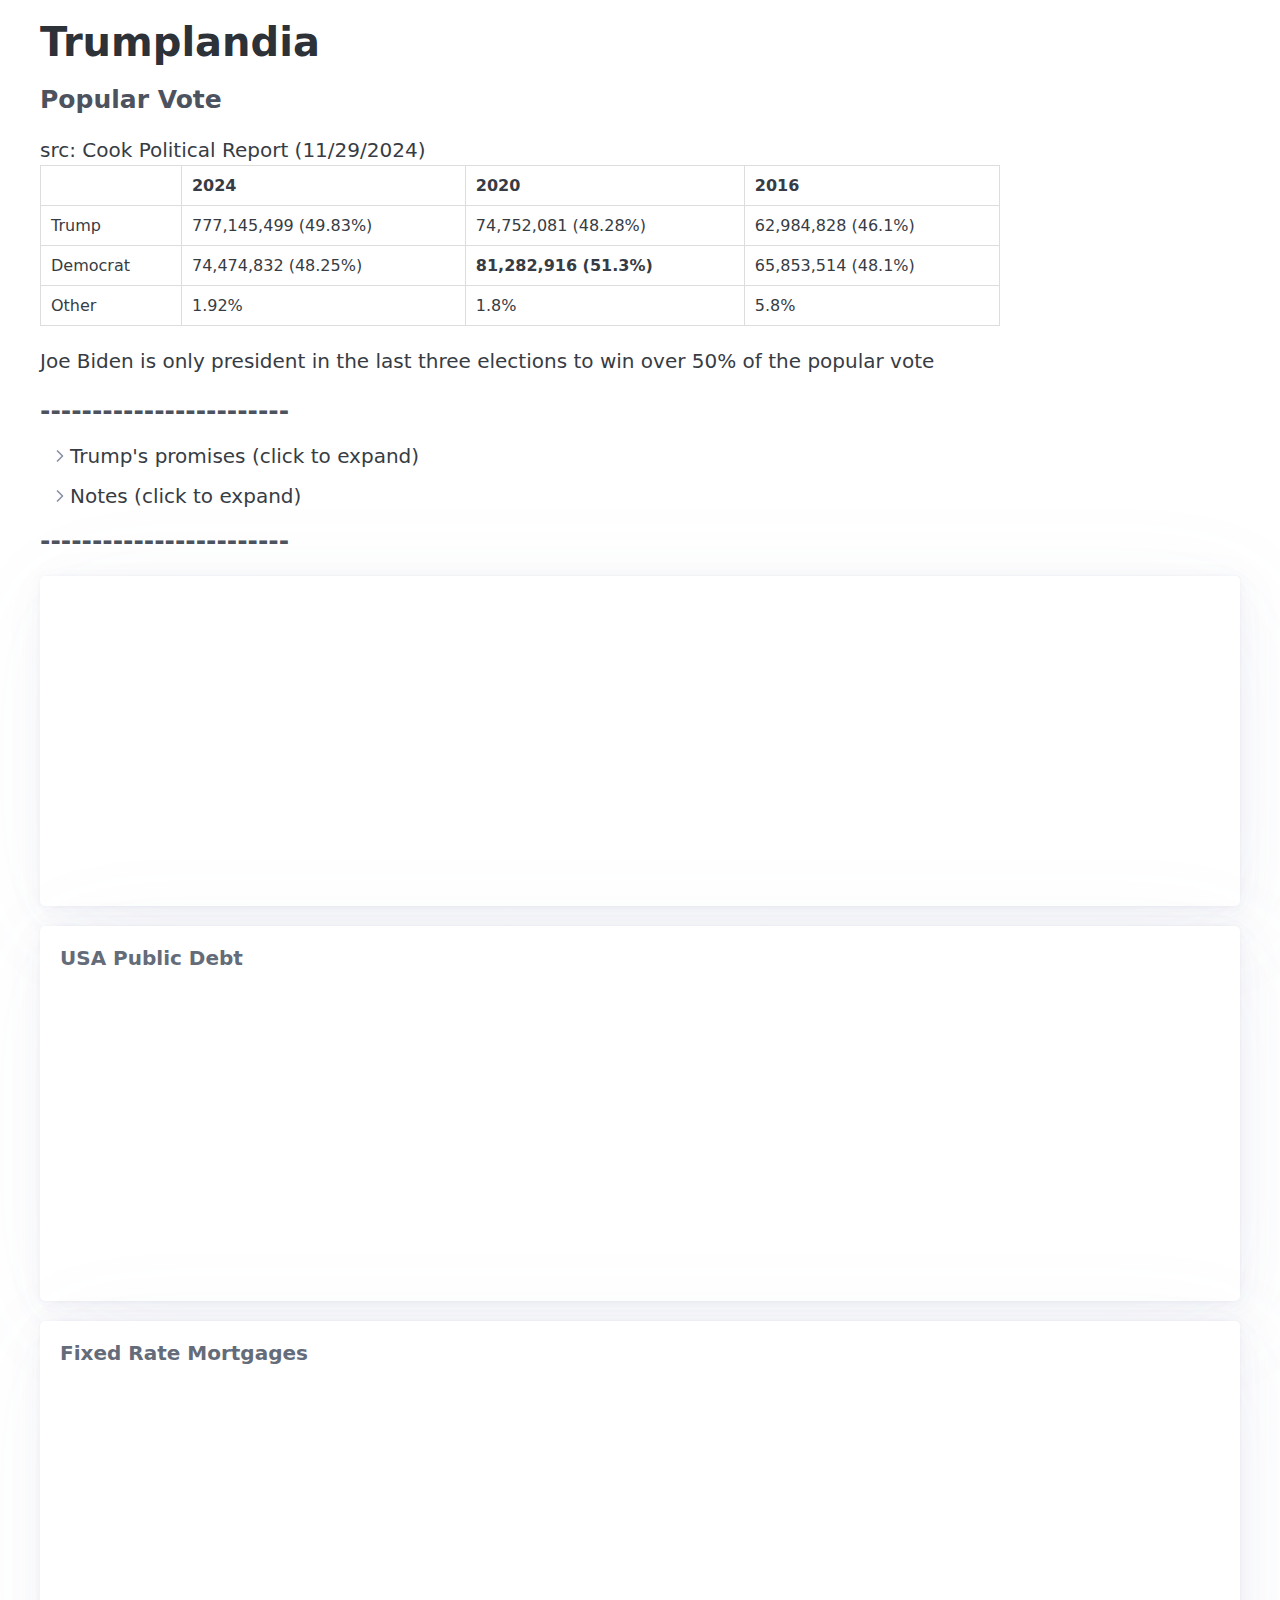
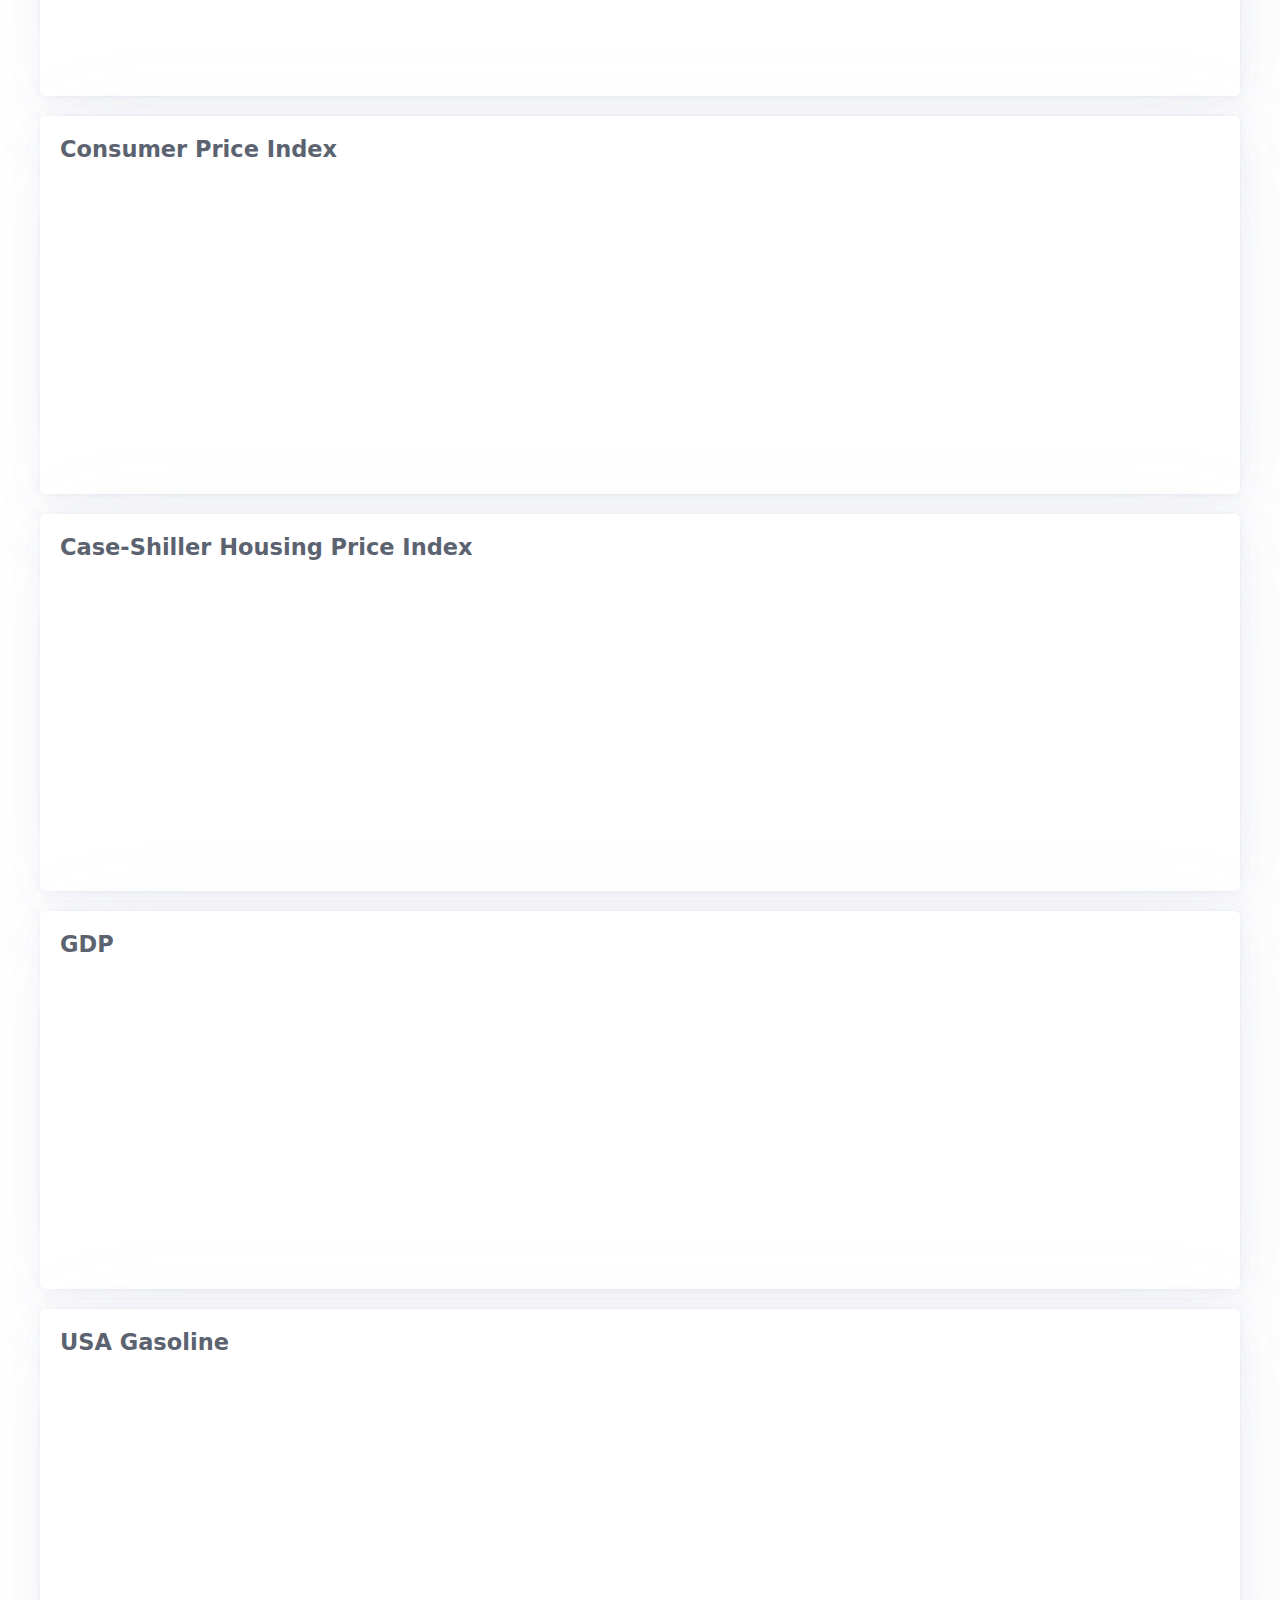
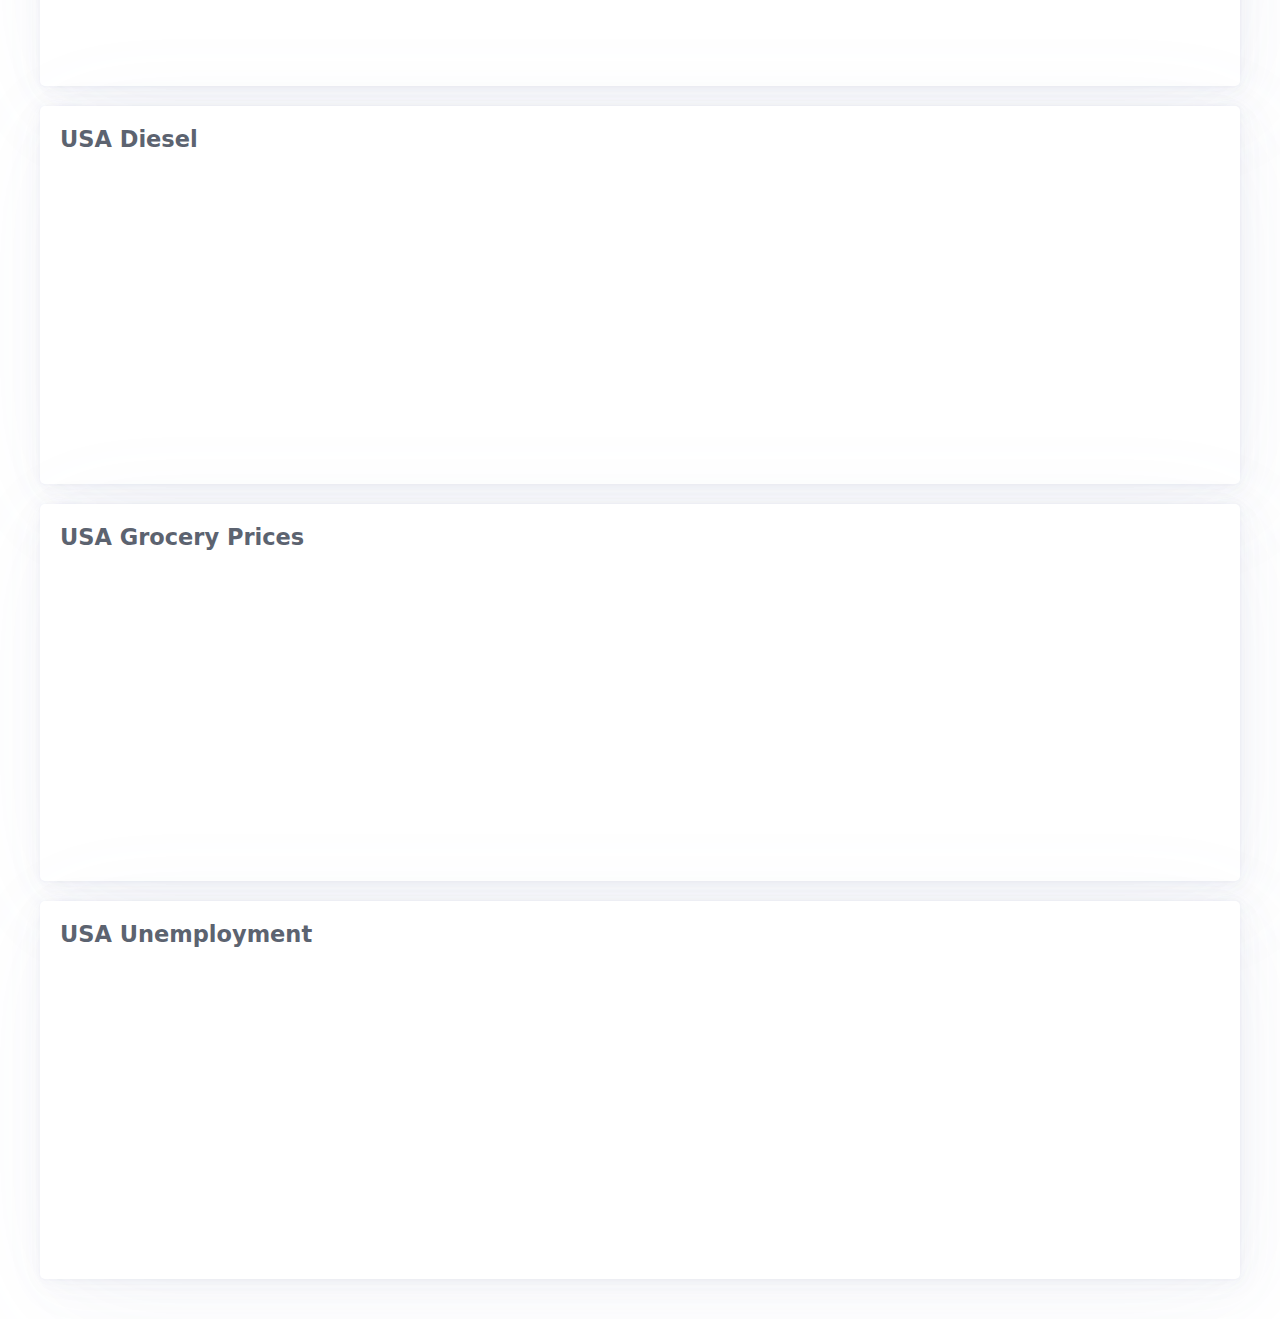
==== index.html @ 3b7b407d "#" ====
<html lang="en">
<head>
    <meta charset="utf-8" />
    <meta name="viewport" content="width=device-width, initial-scale=1" />
    <meta name="color-scheme" content="light dark" />
    <title>Trumplandia</title>
    <meta name="description" content="Big Brother" />
</head>
<body>
    <main>
        <h1>Trumplandia</h1>
        <section>
            <h4>Popular Vote</h4>
            <aside>src: Cook Political Report (11/29/2024)</aside>
            <table>
                <thead>
                    <tr>
                        <td> </td>
                        <td>2024</td>
                        <td>2020</td>
                        <th>2016</th>
                    </tr>
                </thead>
                <tbody>
                    <tr>
                        <td>Trump</td>
                        <td>777,145,499 (49.83%) </td>
                        <td>74,752,081 (48.28%)</td>
                        <td>62,984,828 (46.1%) </td>
                    </tr>
                    <tr>
                        <td>Democrat</td>
                        <td>74,474,832 (48.25%)</td>
                        <td><b>81,282,916 (51.3%) </td>
                        <td>65,853,514 (48.1%) </td>
                    </tr>
                    <tr>
                        <td>Other</td>
                        <td>1.92%</td>
                        <td>1.8%</td>
                        <td>5.8%</td>
                    </tr>
                </tbody>
            </table>
            <aside> Joe Biden is only president in the last three elections to win over 50% of the popular vote</aside>
        </section>
        <section>
            <h4>------------------------</h4>
            <details>
                <Summary> Trump's promises (click to expand)</Summary>
                <ul>
                    <li>
                        Promised to end the Ukraine war within 24 hours.
                    </li>
                    <li>
                        Promised to be a “dictator on day one”.
                    </li>
                    <li>
                        Promised the price of energy would be cut in half within one year.
                        <ul>
                            <li>
                                Gasoline in October 2024 averaged $3.26, so we expect that
                                number to be $1.63 by the end of 2025.
                            </li>
                        </ul>
                    </li>
                </ul>
            </details>
        </section>
        <section>
            <details>
                <summary>Notes (click to expand)</summary>
                <ul>
                    <li>
                        Trump can invoke the "Insurrection Act"" at the Inauguration and declare a national immigration emergency.
                    </li>
                    <li>
                        This will allow him to mobilize the military and federalize all state national guard troops under his direct control.
                    </li>
                    <li>
                        In addition he has the constitutional authority (<b>Article 1, Section 9, Clause 2</b> of the USA Constitution) to suspend the right to Habeas Corpus “in cases of Rebellion or Invasion”
                    </li>
                    <li>
                        None of the people rounded up will have the right to appeal their expulsion.
                    </li>
                    <li>
                        This what he meant by being a “dictator on day one”.
                    </li>
                </ul>
            </details>
        </section>
        <section>
            <h4>------------------------</h4>
            <article>
                <iframe src="https://static.stacker.com/graphics/gas-price-widget/gas-price-widget-cleveland.html"
                        scrolling="no" frameborder="1"
                        allowtransparency="true" loading="lazy"></iframe>
            </article>

            <article>
                <h6>USA Public Debt</h6>
                <iframe src="https://fred.stlouisfed.org/graph/graph-landing.php?g=1BIXv&width=700&height=237"
                        scrolling="yes" frameborder="0" style="overflow:hidden;"
                        allowTransparency="true" loading="lazy"></iframe>

            </article>
            <article>
                <h6>Fixed Rate Mortgages</h6>
                <iframe src="https://fred.stlouisfed.org/graph/graph-landing.php?g=1Aile&width=700&height=237"
                        scrolling="yes" frameborder="1" style="overflow:hidden;"
                        allowtransparency="true" loading="lazy"></iframe>
            </article>
            <article>
                <h5>Consumer Price Index</h5>
                <iframe src="https://fred.stlouisfed.org/graph/graph-landing.php?g=1BbLP&width=700&height=237"
                        scrolling="yes" frameborder="1" style="overflow:hidden;"
                        allowtransparency="true" loading="lazy"></iframe>
            </article>
            <article>
                <h5>Case-Shiller Housing Price Index</h5>
                <iframe src="https://fred.stlouisfed.org/graph/graph-landing.php?g=1BJkN&width=700&height=237"
                        scrolling="yes" frameborder="1" style="overflow:hidden;" "
                        allowTransparency="true" loading="lazy"></iframe>

            </article>
            <article>
                <h5>GDP</h5>
                <iframe src="https://fred.stlouisfed.org/graph/graph-landing.php?g=1BDVZ&width=700&height=237"
                        scrolling="yes" frameborder="1" style="overflow:hidden;"
                        allowtransparency="true" loading="lazy"></iframe>
            </article>
            <article>
                <h5>USA Gasoline</h5>
                <iframe src="https://fred.stlouisfed.org/graph/graph-landing.php?g=1BF4A&nwidth=800&height=237"
                        scrolling="yes" frameborder="1" style="overflow:hidden;"
                        allowtransparency="true" loading="lazy"></iframe>
            </article>
            <article>
                <h5>USA Diesel</h5>
                <iframe src="https://fred.stlouisfed.org/graph/graph-landing.php?g=1BGUP&width=700&height=237"
                        scrolling="yes" frameborder="1" style="overflow:hidden;"
                        allowtransparency="true" loading="lazy"></iframe>
            </article>
            <article>
                <h5>USA Grocery Prices</h5>
                <iframe src="https://fred.stlouisfed.org/graph/graph-landing.php?g=1BOFm&width700&height=237"
                        scrolling="yes" frameborder="1" style="overflow:hidden;"
                        allowtransparency="true" loading="lazy"></iframe>
            </article>
            <article>
                <h5>USA Unemployment</h5>
                <iframe src="https://fred.stlouisfed.org/graph/graph-landing.php?g=1BPgW&width700&height=237"
                        scrolling="yes" frameborder="1" style="overflow:hidden;"
                        allowtransparency="true" loading="lazy"></iframe>
            </article>
        </section>
    </main>
    <link href="classless.css" type="text/css" rel="stylesheet" />
    <link href="embed.css" type="text/css" rel="stylesheet" />

</body>
</html>
---- classless.css ----
﻿@charset "UTF-8"; /*!
 * Pico CSS ✨ v2.0.6 (https://picocss.com)
 * Copyright 2019-2024 - Licensed under MIT
 */

:root {
    --pico-font-family-emoji: "Apple Color Emoji","Segoe UI Emoji","Segoe UI Symbol","Noto Color Emoji";
    --pico-font-family-sans-serif: system-ui,"Segoe UI",Roboto,Oxygen,Ubuntu,Cantarell,Helvetica,Arial,"Helvetica Neue",sans-serif,var(--pico-font-family-emoji);
    --pico-font-family-monospace: ui-monospace,SFMono-Regular,"SF Mono",Menlo,Consolas,"Liberation Mono",monospace,var(--pico-font-family-emoji);
    --pico-font-family: var(--pico-font-family-sans-serif);
    --pico-line-height: 1.5;
    --pico-font-weight: 400;
    --pico-font-size: 100%;
    --pico-text-underline-offset: 0.1rem;
    --pico-border-radius: 0.25rem;
    --pico-border-width: 0.0625rem;
    --pico-outline-width: 0.125rem;
    --pico-transition: 0.2s ease-in-out;
    --pico-spacing: 1rem;
    --pico-typography-spacing-vertical: 1rem;
    --pico-block-spacing-vertical: var(--pico-spacing);
    --pico-block-spacing-horizontal: var(--pico-spacing);
    --pico-form-element-spacing-vertical: 0.75rem;
    --pico-form-element-spacing-horizontal: 1rem;
    --pico-group-box-shadow: 0 0 0 rgba(0, 0, 0, 0);
    --pico-group-box-shadow-focus-with-button: 0 0 0 var(--pico-outline-width) var(--pico-primary-focus);
    --pico-group-box-shadow-focus-with-input: 0 0 0 0.0625rem var(--pico-form-element-border-color);
    --pico-modal-overlay-backdrop-filter: blur(0.375rem);
    --pico-nav-element-spacing-vertical: 1rem;
    --pico-nav-element-spacing-horizontal: 0.5rem;
    --pico-nav-link-spacing-vertical: 0.5rem;
    --pico-nav-link-spacing-horizontal: 0.5rem;
    --pico-nav-breadcrumb-divider: ">";
    --pico-icon-checkbox: url("data:image/svg+xml,%3Csvg xmlns='http://www.w3.org/2000/svg' width='24' height='24' viewBox='0 0 24 24' fill='none' stroke='rgb(255, 255, 255)' stroke-width='4' stroke-linecap='round' stroke-linejoin='round'%3E%3Cpolyline points='20 6 9 17 4 12'%3E%3C/polyline%3E%3C/svg%3E");
    --pico-icon-minus: url("data:image/svg+xml,%3Csvg xmlns='http://www.w3.org/2000/svg' width='24' height='24' viewBox='0 0 24 24' fill='none' stroke='rgb(255, 255, 255)' stroke-width='4' stroke-linecap='round' stroke-linejoin='round'%3E%3Cline x1='5' y1='12' x2='19' y2='12'%3E%3C/line%3E%3C/svg%3E");
    --pico-icon-chevron: url("data:image/svg+xml,%3Csvg xmlns='http://www.w3.org/2000/svg' width='24' height='24' viewBox='0 0 24 24' fill='none' stroke='rgb(136, 145, 164)' stroke-width='2' stroke-linecap='round' stroke-linejoin='round'%3E%3Cpolyline points='6 9 12 15 18 9'%3E%3C/polyline%3E%3C/svg%3E");
    --pico-icon-date: url("data:image/svg+xml,%3Csvg xmlns='http://www.w3.org/2000/svg' width='24' height='24' viewBox='0 0 24 24' fill='none' stroke='rgb(136, 145, 164)' stroke-width='2' stroke-linecap='round' stroke-linejoin='round'%3E%3Crect x='3' y='4' width='18' height='18' rx='2' ry='2'%3E%3C/rect%3E%3Cline x1='16' y1='2' x2='16' y2='6'%3E%3C/line%3E%3Cline x1='8' y1='2' x2='8' y2='6'%3E%3C/line%3E%3Cline x1='3' y1='10' x2='21' y2='10'%3E%3C/line%3E%3C/svg%3E");
    --pico-icon-time: url("data:image/svg+xml,%3Csvg xmlns='http://www.w3.org/2000/svg' width='24' height='24' viewBox='0 0 24 24' fill='none' stroke='rgb(136, 145, 164)' stroke-width='2' stroke-linecap='round' stroke-linejoin='round'%3E%3Ccircle cx='12' cy='12' r='10'%3E%3C/circle%3E%3Cpolyline points='12 6 12 12 16 14'%3E%3C/polyline%3E%3C/svg%3E");
    --pico-icon-search: url("data:image/svg+xml,%3Csvg xmlns='http://www.w3.org/2000/svg' width='24' height='24' viewBox='0 0 24 24' fill='none' stroke='rgb(136, 145, 164)' stroke-width='1.5' stroke-linecap='round' stroke-linejoin='round'%3E%3Ccircle cx='11' cy='11' r='8'%3E%3C/circle%3E%3Cline x1='21' y1='21' x2='16.65' y2='16.65'%3E%3C/line%3E%3C/svg%3E");
    --pico-icon-close: url("data:image/svg+xml,%3Csvg xmlns='http://www.w3.org/2000/svg' width='24' height='24' viewBox='0 0 24 24' fill='none' stroke='rgb(136, 145, 164)' stroke-width='3' stroke-linecap='round' stroke-linejoin='round'%3E%3Cline x1='18' y1='6' x2='6' y2='18'%3E%3C/line%3E%3Cline x1='6' y1='6' x2='18' y2='18'%3E%3C/line%3E%3C/svg%3E");
    --pico-icon-loading: url("data:image/svg+xml,%3Csvg fill='none' height='24' width='24' viewBox='0 0 24 24' xmlns='http://www.w3.org/2000/svg' %3E%3Cstyle%3E g %7B animation: rotate 2s linear infinite; transform-origin: center center; %7D circle %7B stroke-dasharray: 75,100; stroke-dashoffset: -5; animation: dash 1.5s ease-in-out infinite; stroke-linecap: round; %7D @keyframes rotate %7B 0%25 %7B transform: rotate(0deg); %7D 100%25 %7B transform: rotate(360deg); %7D %7D @keyframes dash %7B 0%25 %7B stroke-dasharray: 1,100; stroke-dashoffset: 0; %7D 50%25 %7B stroke-dasharray: 44.5,100; stroke-dashoffset: -17.5; %7D 100%25 %7B stroke-dasharray: 44.5,100; stroke-dashoffset: -62; %7D %7D %3C/style%3E%3Cg%3E%3Ccircle cx='12' cy='12' r='10' fill='none' stroke='rgb(136, 145, 164)' stroke-width='4' /%3E%3C/g%3E%3C/svg%3E")
}

@media (min-width:576px) {
    :root {
        --pico-font-size: 106.25%
    }
}

@media (min-width:768px) {
    :root {
        --pico-font-size: 112.5%
    }
}

@media (min-width:1024px) {
    :root {
        --pico-font-size: 118.75%
    }
}

@media (min-width:1280px) {
    :root {
        --pico-font-size: 125%
    }
}

@media (min-width:1536px) {
    :root {
        --pico-font-size: 131.25%
    }
}

a {
    --pico-text-decoration: underline
}

small {
    --pico-font-size: 0.875em
}

h1, h2, h3, h4, h5, h6 {
    --pico-font-weight: 700
}

h1 {
    --pico-font-size: 2rem;
    --pico-line-height: 1.125;
    --pico-typography-spacing-top: 3rem
}

h2 {
    --pico-font-size: 1.75rem;
    --pico-line-height: 1.15;
    --pico-typography-spacing-top: 2.625rem
}

h3 {
    --pico-font-size: 1.5rem;
    --pico-line-height: 1.175;
    --pico-typography-spacing-top: 2.25rem
}

h4 {
    --pico-font-size: 1.25rem;
    --pico-line-height: 1.2;
    --pico-typography-spacing-top: 1.874rem
}

h5 {
    --pico-font-size: 1.125rem;
    --pico-line-height: 1.225;
    --pico-typography-spacing-top: 1.6875rem
}

h6 {
    --pico-font-size: 1rem;
    --pico-line-height: 1.25;
    --pico-typography-spacing-top: 1.5rem
}

tfoot td, tfoot th, thead td, thead th {
    --pico-font-weight: 600;
    --pico-border-width: 0.1875rem
}

code, kbd, pre, samp {
    --pico-font-family: var(--pico-font-family-monospace)
}

kbd {
    --pico-font-weight: bolder
}

:where(select,textarea), input:not([type=submit],[type=button],[type=reset],[type=checkbox],[type=radio],[type=file]) {
    --pico-outline-width: 0.0625rem
}

[type=search] {
    --pico-border-radius: 5rem
}

[type=checkbox], [type=radio] {
    --pico-border-width: 0.125rem
}

    [type=checkbox][role=switch] {
        --pico-border-width: 0.1875rem
    }

[role=search] {
    --pico-border-radius: 5rem
}

    [role=group] [role=button], [role=group] [type=button], [role=group] [type=submit], [role=group] button, [role=search] [role=button], [role=search] [type=button], [role=search] [type=submit], [role=search] button {
        --pico-form-element-spacing-horizontal: 2rem
    }

details summary[role=button]::after {
    filter: brightness(0) invert(1)
}

[aria-busy=true]:not(input,select,textarea):is(button,[type=submit],[type=button],[type=reset],[role=button])::before {
    filter: brightness(0) invert(1)
}

:root:not([data-theme=dark]), [data-theme=light] {
    --pico-background-color: #fff;
    --pico-color: #373c44;
    --pico-text-selection-color: rgba(2, 154, 232, 0.25);
    --pico-muted-color: #646b79;
    --pico-muted-border-color: #e7eaf0;
    --pico-primary: #0172ad;
    --pico-primary-background: #0172ad;
    --pico-primary-border: var(--pico-primary-background);
    --pico-primary-underline: rgba(1, 114, 173, 0.5);
    --pico-primary-hover: #015887;
    --pico-primary-hover-background: #02659a;
    --pico-primary-hover-border: var(--pico-primary-hover-background);
    --pico-primary-hover-underline: var(--pico-primary-hover);
    --pico-primary-focus: rgba(2, 154, 232, 0.5);
    --pico-primary-inverse: #fff;
    --pico-secondary: #5d6b89;
    --pico-secondary-background: #525f7a;
    --pico-secondary-border: var(--pico-secondary-background);
    --pico-secondary-underline: rgba(93, 107, 137, 0.5);
    --pico-secondary-hover: #48536b;
    --pico-secondary-hover-background: #48536b;
    --pico-secondary-hover-border: var(--pico-secondary-hover-background);
    --pico-secondary-hover-underline: var(--pico-secondary-hover);
    --pico-secondary-focus: rgba(93, 107, 137, 0.25);
    --pico-secondary-inverse: #fff;
    --pico-contrast: #181c25;
    --pico-contrast-background: #181c25;
    --pico-contrast-border: var(--pico-contrast-background);
    --pico-contrast-underline: rgba(24, 28, 37, 0.5);
    --pico-contrast-hover: #000;
    --pico-contrast-hover-background: #000;
    --pico-contrast-hover-border: var(--pico-contrast-hover-background);
    --pico-contrast-hover-underline: var(--pico-secondary-hover);
    --pico-contrast-focus: rgba(93, 107, 137, 0.25);
    --pico-contrast-inverse: #fff;
    --pico-box-shadow: 0.0145rem 0.029rem 0.174rem rgba(129, 145, 181, 0.01698),0.0335rem 0.067rem 0.402rem rgba(129, 145, 181, 0.024),0.0625rem 0.125rem 0.75rem rgba(129, 145, 181, 0.03),0.1125rem 0.225rem 1.35rem rgba(129, 145, 181, 0.036),0.2085rem 0.417rem 2.502rem rgba(129, 145, 181, 0.04302),0.5rem 1rem 6rem rgba(129, 145, 181, 0.06),0 0 0 0.0625rem rgba(129, 145, 181, 0.015);
    --pico-h1-color: #2d3138;
    --pico-h2-color: #373c44;
    --pico-h3-color: #424751;
    --pico-h4-color: #4d535e;
    --pico-h5-color: #5c6370;
    --pico-h6-color: #646b79;
    --pico-mark-background-color: #fde7c0;
    --pico-mark-color: #0f1114;
    --pico-ins-color: #1d6a54;
    --pico-del-color: #883935;
    --pico-blockquote-border-color: var(--pico-muted-border-color);
    --pico-blockquote-footer-color: var(--pico-muted-color);
    --pico-button-box-shadow: 0 0 0 rgba(0, 0, 0, 0);
    --pico-button-hover-box-shadow: 0 0 0 rgba(0, 0, 0, 0);
    --pico-table-border-color: var(--pico-muted-border-color);
    --pico-table-row-stripped-background-color: rgba(111, 120, 135, 0.0375);
    --pico-code-background-color: #f3f5f7;
    --pico-code-color: #646b79;
    --pico-code-kbd-background-color: var(--pico-color);
    --pico-code-kbd-color: var(--pico-background-color);
    --pico-form-element-background-color: #fbfcfc;
    --pico-form-element-selected-background-color: #dfe3eb;
    --pico-form-element-border-color: #cfd5e2;
    --pico-form-element-color: #23262c;
    --pico-form-element-placeholder-color: var(--pico-muted-color);
    --pico-form-element-active-background-color: #fff;
    --pico-form-element-active-border-color: var(--pico-primary-border);
    --pico-form-element-focus-color: var(--pico-primary-border);
    --pico-form-element-disabled-opacity: 0.5;
    --pico-form-element-invalid-border-color: #b86a6b;
    --pico-form-element-invalid-active-border-color: #c84f48;
    --pico-form-element-invalid-focus-color: var(--pico-form-element-invalid-active-border-color);
    --pico-form-element-valid-border-color: #4c9b8a;
    --pico-form-element-valid-active-border-color: #279977;
    --pico-form-element-valid-focus-color: var(--pico-form-element-valid-active-border-color);
    --pico-switch-background-color: #bfc7d9;
    --pico-switch-checked-background-color: var(--pico-primary-background);
    --pico-switch-color: #fff;
    --pico-switch-thumb-box-shadow: 0 0 0 rgba(0, 0, 0, 0);
    --pico-range-border-color: #dfe3eb;
    --pico-range-active-border-color: #bfc7d9;
    --pico-range-thumb-border-color: var(--pico-background-color);
    --pico-range-thumb-color: var(--pico-secondary-background);
    --pico-range-thumb-active-color: var(--pico-primary-background);
    --pico-accordion-border-color: var(--pico-muted-border-color);
    --pico-accordion-active-summary-color: var(--pico-primary-hover);
    --pico-accordion-close-summary-color: var(--pico-color);
    --pico-accordion-open-summary-color: var(--pico-muted-color);
    --pico-card-background-color: var(--pico-background-color);
    --pico-card-border-color: var(--pico-muted-border-color);
    --pico-card-box-shadow: var(--pico-box-shadow);
    --pico-card-sectioning-background-color: #fbfcfc;
    --pico-loading-spinner-opacity: 0.5;
    --pico-modal-overlay-background-color: rgba(232, 234, 237, 0.75);
    --pico-progress-background-color: #dfe3eb;
    --pico-progress-color: var(--pico-primary-background);
    --pico-tooltip-background-color: var(--pico-contrast-background);
    --pico-tooltip-color: var(--pico-contrast-inverse);
    --pico-icon-valid: url("data:image/svg+xml,%3Csvg xmlns='http://www.w3.org/2000/svg' width='24' height='24' viewBox='0 0 24 24' fill='none' stroke='rgb(76, 155, 138)' stroke-width='2' stroke-linecap='round' stroke-linejoin='round'%3E%3Cpolyline points='20 6 9 17 4 12'%3E%3C/polyline%3E%3C/svg%3E");
    --pico-icon-invalid: url("data:image/svg+xml,%3Csvg xmlns='http://www.w3.org/2000/svg' width='24' height='24' viewBox='0 0 24 24' fill='none' stroke='rgb(200, 79, 72)' stroke-width='2' stroke-linecap='round' stroke-linejoin='round'%3E%3Ccircle cx='12' cy='12' r='10'%3E%3C/circle%3E%3Cline x1='12' y1='8' x2='12' y2='12'%3E%3C/line%3E%3Cline x1='12' y1='16' x2='12.01' y2='16'%3E%3C/line%3E%3C/svg%3E");
    color-scheme: light
}

    :root:not([data-theme=dark]) input:is([type=submit],[type=button],[type=reset],[type=checkbox],[type=radio],[type=file]), [data-theme=light] input:is([type=submit],[type=button],[type=reset],[type=checkbox],[type=radio],[type=file]) {
        --pico-form-element-focus-color: var(--pico-primary-focus)
    }

@media only screen and (prefers-color-scheme:dark) {
    :root:not([data-theme]) {
        --pico-background-color: #13171f;
        --pico-color: #c2c7d0;
        --pico-text-selection-color: rgba(1, 170, 255, 0.1875);
        --pico-muted-color: #7b8495;
        --pico-muted-border-color: #202632;
        --pico-primary: #01aaff;
        --pico-primary-background: #0172ad;
        --pico-primary-border: var(--pico-primary-background);
        --pico-primary-underline: rgba(1, 170, 255, 0.5);
        --pico-primary-hover: #79c0ff;
        --pico-primary-hover-background: #017fc0;
        --pico-primary-hover-border: var(--pico-primary-hover-background);
        --pico-primary-hover-underline: var(--pico-primary-hover);
        --pico-primary-focus: rgba(1, 170, 255, 0.375);
        --pico-primary-inverse: #fff;
        --pico-secondary: #969eaf;
        --pico-secondary-background: #525f7a;
        --pico-secondary-border: var(--pico-secondary-background);
        --pico-secondary-underline: rgba(150, 158, 175, 0.5);
        --pico-secondary-hover: #b3b9c5;
        --pico-secondary-hover-background: #5d6b89;
        --pico-secondary-hover-border: var(--pico-secondary-hover-background);
        --pico-secondary-hover-underline: var(--pico-secondary-hover);
        --pico-secondary-focus: rgba(144, 158, 190, 0.25);
        --pico-secondary-inverse: #fff;
        --pico-contrast: #dfe3eb;
        --pico-contrast-background: #eff1f4;
        --pico-contrast-border: var(--pico-contrast-background);
        --pico-contrast-underline: rgba(223, 227, 235, 0.5);
        --pico-contrast-hover: #fff;
        --pico-contrast-hover-background: #fff;
        --pico-contrast-hover-border: var(--pico-contrast-hover-background);
        --pico-contrast-hover-underline: var(--pico-contrast-hover);
        --pico-contrast-focus: rgba(207, 213, 226, 0.25);
        --pico-contrast-inverse: #000;
        --pico-box-shadow: 0.0145rem 0.029rem 0.174rem rgba(7, 9, 12, 0.01698),0.0335rem 0.067rem 0.402rem rgba(7, 9, 12, 0.024),0.0625rem 0.125rem 0.75rem rgba(7, 9, 12, 0.03),0.1125rem 0.225rem 1.35rem rgba(7, 9, 12, 0.036),0.2085rem 0.417rem 2.502rem rgba(7, 9, 12, 0.04302),0.5rem 1rem 6rem rgba(7, 9, 12, 0.06),0 0 0 0.0625rem rgba(7, 9, 12, 0.015);
        --pico-h1-color: #f0f1f3;
        --pico-h2-color: #e0e3e7;
        --pico-h3-color: #c2c7d0;
        --pico-h4-color: #b3b9c5;
        --pico-h5-color: #a4acba;
        --pico-h6-color: #8891a4;
        --pico-mark-background-color: #014063;
        --pico-mark-color: #fff;
        --pico-ins-color: #62af9a;
        --pico-del-color: #ce7e7b;
        --pico-blockquote-border-color: var(--pico-muted-border-color);
        --pico-blockquote-footer-color: var(--pico-muted-color);
        --pico-button-box-shadow: 0 0 0 rgba(0, 0, 0, 0);
        --pico-button-hover-box-shadow: 0 0 0 rgba(0, 0, 0, 0);
        --pico-table-border-color: var(--pico-muted-border-color);
        --pico-table-row-stripped-background-color: rgba(111, 120, 135, 0.0375);
        --pico-code-background-color: #1a1f28;
        --pico-code-color: #8891a4;
        --pico-code-kbd-background-color: var(--pico-color);
        --pico-code-kbd-color: var(--pico-background-color);
        --pico-form-element-background-color: #1c212c;
        --pico-form-element-selected-background-color: #2a3140;
        --pico-form-element-border-color: #2a3140;
        --pico-form-element-color: #e0e3e7;
        --pico-form-element-placeholder-color: #8891a4;
        --pico-form-element-active-background-color: #1a1f28;
        --pico-form-element-active-border-color: var(--pico-primary-border);
        --pico-form-element-focus-color: var(--pico-primary-border);
        --pico-form-element-disabled-opacity: 0.5;
        --pico-form-element-invalid-border-color: #964a50;
        --pico-form-element-invalid-active-border-color: #b7403b;
        --pico-form-element-invalid-focus-color: var(--pico-form-element-invalid-active-border-color);
        --pico-form-element-valid-border-color: #2a7b6f;
        --pico-form-element-valid-active-border-color: #16896a;
        --pico-form-element-valid-focus-color: var(--pico-form-element-valid-active-border-color);
        --pico-switch-background-color: #333c4e;
        --pico-switch-checked-background-color: var(--pico-primary-background);
        --pico-switch-color: #fff;
        --pico-switch-thumb-box-shadow: 0 0 0 rgba(0, 0, 0, 0);
        --pico-range-border-color: #202632;
        --pico-range-active-border-color: #2a3140;
        --pico-range-thumb-border-color: var(--pico-background-color);
        --pico-range-thumb-color: var(--pico-secondary-background);
        --pico-range-thumb-active-color: var(--pico-primary-background);
        --pico-accordion-border-color: var(--pico-muted-border-color);
        --pico-accordion-active-summary-color: var(--pico-primary-hover);
        --pico-accordion-close-summary-color: var(--pico-color);
        --pico-accordion-open-summary-color: var(--pico-muted-color);
        --pico-card-background-color: #181c25;
        --pico-card-border-color: var(--pico-card-background-color);
        --pico-card-box-shadow: var(--pico-box-shadow);
        --pico-card-sectioning-background-color: #1a1f28;
        --pico-loading-spinner-opacity: 0.5;
        --pico-modal-overlay-background-color: rgba(8, 9, 10, 0.75);
        --pico-progress-background-color: #202632;
        --pico-progress-color: var(--pico-primary-background);
        --pico-tooltip-background-color: var(--pico-contrast-background);
        --pico-tooltip-color: var(--pico-contrast-inverse);
        --pico-icon-valid: url("data:image/svg+xml,%3Csvg xmlns='http://www.w3.org/2000/svg' width='24' height='24' viewBox='0 0 24 24' fill='none' stroke='rgb(42, 123, 111)' stroke-width='2' stroke-linecap='round' stroke-linejoin='round'%3E%3Cpolyline points='20 6 9 17 4 12'%3E%3C/polyline%3E%3C/svg%3E");
        --pico-icon-invalid: url("data:image/svg+xml,%3Csvg xmlns='http://www.w3.org/2000/svg' width='24' height='24' viewBox='0 0 24 24' fill='none' stroke='rgb(150, 74, 80)' stroke-width='2' stroke-linecap='round' stroke-linejoin='round'%3E%3Ccircle cx='12' cy='12' r='10'%3E%3C/circle%3E%3Cline x1='12' y1='8' x2='12' y2='12'%3E%3C/line%3E%3Cline x1='12' y1='16' x2='12.01' y2='16'%3E%3C/line%3E%3C/svg%3E");
        color-scheme: dark
    }

        :root:not([data-theme]) input:is([type=submit],[type=button],[type=reset],[type=checkbox],[type=radio],[type=file]) {
            --pico-form-element-focus-color: var(--pico-primary-focus)
        }
}

[data-theme=dark] {
    --pico-background-color: #13171f;
    --pico-color: #c2c7d0;
    --pico-text-selection-color: rgba(1, 170, 255, 0.1875);
    --pico-muted-color: #7b8495;
    --pico-muted-border-color: #202632;
    --pico-primary: #01aaff;
    --pico-primary-background: #0172ad;
    --pico-primary-border: var(--pico-primary-background);
    --pico-primary-underline: rgba(1, 170, 255, 0.5);
    --pico-primary-hover: #79c0ff;
    --pico-primary-hover-background: #017fc0;
    --pico-primary-hover-border: var(--pico-primary-hover-background);
    --pico-primary-hover-underline: var(--pico-primary-hover);
    --pico-primary-focus: rgba(1, 170, 255, 0.375);
    --pico-primary-inverse: #fff;
    --pico-secondary: #969eaf;
    --pico-secondary-background: #525f7a;
    --pico-secondary-border: var(--pico-secondary-background);
    --pico-secondary-underline: rgba(150, 158, 175, 0.5);
    --pico-secondary-hover: #b3b9c5;
    --pico-secondary-hover-background: #5d6b89;
    --pico-secondary-hover-border: var(--pico-secondary-hover-background);
    --pico-secondary-hover-underline: var(--pico-secondary-hover);
    --pico-secondary-focus: rgba(144, 158, 190, 0.25);
    --pico-secondary-inverse: #fff;
    --pico-contrast: #dfe3eb;
    --pico-contrast-background: #eff1f4;
    --pico-contrast-border: var(--pico-contrast-background);
    --pico-contrast-underline: rgba(223, 227, 235, 0.5);
    --pico-contrast-hover: #fff;
    --pico-contrast-hover-background: #fff;
    --pico-contrast-hover-border: var(--pico-contrast-hover-background);
    --pico-contrast-hover-underline: var(--pico-contrast-hover);
    --pico-contrast-focus: rgba(207, 213, 226, 0.25);
    --pico-contrast-inverse: #000;
    --pico-box-shadow: 0.0145rem 0.029rem 0.174rem rgba(7, 9, 12, 0.01698),0.0335rem 0.067rem 0.402rem rgba(7, 9, 12, 0.024),0.0625rem 0.125rem 0.75rem rgba(7, 9, 12, 0.03),0.1125rem 0.225rem 1.35rem rgba(7, 9, 12, 0.036),0.2085rem 0.417rem 2.502rem rgba(7, 9, 12, 0.04302),0.5rem 1rem 6rem rgba(7, 9, 12, 0.06),0 0 0 0.0625rem rgba(7, 9, 12, 0.015);
    --pico-h1-color: #f0f1f3;
    --pico-h2-color: #e0e3e7;
    --pico-h3-color: #c2c7d0;
    --pico-h4-color: #b3b9c5;
    --pico-h5-color: #a4acba;
    --pico-h6-color: #8891a4;
    --pico-mark-background-color: #014063;
    --pico-mark-color: #fff;
    --pico-ins-color: #62af9a;
    --pico-del-color: #ce7e7b;
    --pico-blockquote-border-color: var(--pico-muted-border-color);
    --pico-blockquote-footer-color: var(--pico-muted-color);
    --pico-button-box-shadow: 0 0 0 rgba(0, 0, 0, 0);
    --pico-button-hover-box-shadow: 0 0 0 rgba(0, 0, 0, 0);
    --pico-table-border-color: var(--pico-muted-border-color);
    --pico-table-row-stripped-background-color: rgba(111, 120, 135, 0.0375);
    --pico-code-background-color: #1a1f28;
    --pico-code-color: #8891a4;
    --pico-code-kbd-background-color: var(--pico-color);
    --pico-code-kbd-color: var(--pico-background-color);
    --pico-form-element-background-color: #1c212c;
    --pico-form-element-selected-background-color: #2a3140;
    --pico-form-element-border-color: #2a3140;
    --pico-form-element-color: #e0e3e7;
    --pico-form-element-placeholder-color: #8891a4;
    --pico-form-element-active-background-color: #1a1f28;
    --pico-form-element-active-border-color: var(--pico-primary-border);
    --pico-form-element-focus-color: var(--pico-primary-border);
    --pico-form-element-disabled-opacity: 0.5;
    --pico-form-element-invalid-border-color: #964a50;
    --pico-form-element-invalid-active-border-color: #b7403b;
    --pico-form-element-invalid-focus-color: var(--pico-form-element-invalid-active-border-color);
    --pico-form-element-valid-border-color: #2a7b6f;
    --pico-form-element-valid-active-border-color: #16896a;
    --pico-form-element-valid-focus-color: var(--pico-form-element-valid-active-border-color);
    --pico-switch-background-color: #333c4e;
    --pico-switch-checked-background-color: var(--pico-primary-background);
    --pico-switch-color: #fff;
    --pico-switch-thumb-box-shadow: 0 0 0 rgba(0, 0, 0, 0);
    --pico-range-border-color: #202632;
    --pico-range-active-border-color: #2a3140;
    --pico-range-thumb-border-color: var(--pico-background-color);
    --pico-range-thumb-color: var(--pico-secondary-background);
    --pico-range-thumb-active-color: var(--pico-primary-background);
    --pico-accordion-border-color: var(--pico-muted-border-color);
    --pico-accordion-active-summary-color: var(--pico-primary-hover);
    --pico-accordion-close-summary-color: var(--pico-color);
    --pico-accordion-open-summary-color: var(--pico-muted-color);
    --pico-card-background-color: #181c25;
    --pico-card-border-color: var(--pico-card-background-color);
    --pico-card-box-shadow: var(--pico-box-shadow);
    --pico-card-sectioning-background-color: #1a1f28;
    --pico-loading-spinner-opacity: 0.5;
    --pico-modal-overlay-background-color: rgba(8, 9, 10, 0.75);
    --pico-progress-background-color: #202632;
    --pico-progress-color: var(--pico-primary-background);
    --pico-tooltip-background-color: var(--pico-contrast-background);
    --pico-tooltip-color: var(--pico-contrast-inverse);
    --pico-icon-valid: url("data:image/svg+xml,%3Csvg xmlns='http://www.w3.org/2000/svg' width='24' height='24' viewBox='0 0 24 24' fill='none' stroke='rgb(42, 123, 111)' stroke-width='2' stroke-linecap='round' stroke-linejoin='round'%3E%3Cpolyline points='20 6 9 17 4 12'%3E%3C/polyline%3E%3C/svg%3E");
    --pico-icon-invalid: url("data:image/svg+xml,%3Csvg xmlns='http://www.w3.org/2000/svg' width='24' height='24' viewBox='0 0 24 24' fill='none' stroke='rgb(150, 74, 80)' stroke-width='2' stroke-linecap='round' stroke-linejoin='round'%3E%3Ccircle cx='12' cy='12' r='10'%3E%3C/circle%3E%3Cline x1='12' y1='8' x2='12' y2='12'%3E%3C/line%3E%3Cline x1='12' y1='16' x2='12.01' y2='16'%3E%3C/line%3E%3C/svg%3E");
    color-scheme: dark
}

    [data-theme=dark] input:is([type=submit],[type=button],[type=reset],[type=checkbox],[type=radio],[type=file]) {
        --pico-form-element-focus-color: var(--pico-primary-focus)
    }

[type=checkbox], [type=radio], [type=range], progress {
    accent-color: var(--pico-primary)
}

*, ::after, ::before {
    box-sizing: border-box;
    background-repeat: no-repeat
}

::after, ::before {
    text-decoration: inherit;
    vertical-align: inherit
}

:where(:root) {
    -webkit-tap-highlight-color: transparent;
    -webkit-text-size-adjust: 100%;
    -moz-text-size-adjust: 100%;
    text-size-adjust: 100%;
    background-color: var(--pico-background-color);
    color: var(--pico-color);
    font-weight: var(--pico-font-weight);
    font-size: var(--pico-font-size);
    line-height: var(--pico-line-height);
    font-family: var(--pico-font-family);
    text-underline-offset: var(--pico-text-underline-offset);
    text-rendering: optimizeLegibility;
    overflow-wrap: break-word;
    -moz-tab-size: 4;
    -o-tab-size: 4;
    tab-size: 4
}

body {
    width: 100%;
    margin: 0
}

main {
    display: block
}

body > footer, body > header, body > main {
    width: 100%;
    margin-right: auto;
    margin-left: auto;
    padding: var(--pico-block-spacing-vertical) var(--pico-block-spacing-horizontal)
}

@media (min-width:576px) {
    body > footer, body > header, body > main {
        max-width: 510px;
        padding-right: 0;
        padding-left: 0
    }
}

@media (min-width:768px) {
    body > footer, body > header, body > main {
        max-width: 700px
    }
}

@media (min-width:1024px) {
    body > footer, body > header, body > main {
        max-width: 950px
    }
}

@media (min-width:1280px) {
    body > footer, body > header, body > main {
        max-width: 1200px
    }
}

@media (min-width:1536px) {
    body > footer, body > header, body > main {
        max-width: 1450px
    }
}

section {
    margin-bottom: var(--pico-block-spacing-vertical)
}

b, strong {
    font-weight: bolder
}

sub, sup {
    position: relative;
    font-size: .75em;
    line-height: 0;
    vertical-align: baseline
}

sub {
    bottom: -.25em
}

sup {
    top: -.5em
}

address, blockquote, dl, ol, p, pre, table, ul {
    margin-top: 0;
    margin-bottom: var(--pico-typography-spacing-vertical);
    color: var(--pico-color);
    font-style: normal;
    font-weight: var(--pico-font-weight)
}

h1, h2, h3, h4, h5, h6 {
    margin-top: 0;
    margin-bottom: var(--pico-typography-spacing-vertical);
    color: var(--pico-color);
    font-weight: var(--pico-font-weight);
    font-size: var(--pico-font-size);
    line-height: var(--pico-line-height);
    font-family: var(--pico-font-family)
}

h1 {
    --pico-color: var(--pico-h1-color)
}

h2 {
    --pico-color: var(--pico-h2-color)
}

h3 {
    --pico-color: var(--pico-h3-color)
}

h4 {
    --pico-color: var(--pico-h4-color)
}

h5 {
    --pico-color: var(--pico-h5-color)
}

h6 {
    --pico-color: var(--pico-h6-color)
}

:where(article,address,blockquote,dl,figure,form,ol,p,pre,table,ul) ~ :is(h1,h2,h3,h4,h5,h6) {
    margin-top: var(--pico-typography-spacing-top)
}

p {
    margin-bottom: var(--pico-typography-spacing-vertical)
}

hgroup {
    margin-bottom: var(--pico-typography-spacing-vertical)
}

    hgroup > * {
        margin-top: 0;
        margin-bottom: 0
    }

    hgroup > :not(:first-child):last-child {
        --pico-color: var(--pico-muted-color);
        --pico-font-weight: unset;
        font-size: 1rem
    }

:where(ol,ul) li {
    margin-bottom: calc(var(--pico-typography-spacing-vertical) * .25)
}

:where(dl,ol,ul) :where(dl,ol,ul) {
    margin: 0;
    margin-top: calc(var(--pico-typography-spacing-vertical) * .25)
}

ul li {
    list-style: square
}

mark {
    padding: .125rem .25rem;
    background-color: var(--pico-mark-background-color);
    color: var(--pico-mark-color);
    vertical-align: baseline
}

blockquote {
    display: block;
    margin: var(--pico-typography-spacing-vertical) 0;
    padding: var(--pico-spacing);
    border-right: none;
    border-left: .25rem solid var(--pico-blockquote-border-color);
    border-inline-start: 0.25rem solid var(--pico-blockquote-border-color);
    border-inline-end: none
}

    blockquote footer {
        margin-top: calc(var(--pico-typography-spacing-vertical) * .5);
        color: var(--pico-blockquote-footer-color)
    }

abbr[title] {
    border-bottom: 1px dotted;
    text-decoration: none;
    cursor: help
}

ins {
    color: var(--pico-ins-color);
    text-decoration: none
}

del {
    color: var(--pico-del-color)
}

::-moz-selection {
    background-color: var(--pico-text-selection-color)
}

::selection {
    background-color: var(--pico-text-selection-color)
}

:where(a:not([role=button])), [role=link] {
    --pico-color: var(--pico-primary);
    --pico-background-color: transparent;
    --pico-underline: var(--pico-primary-underline);
    outline: 0;
    background-color: var(--pico-background-color);
    color: var(--pico-color);
    -webkit-text-decoration: var(--pico-text-decoration);
    text-decoration: var(--pico-text-decoration);
    text-decoration-color: var(--pico-underline);
    text-underline-offset: 0.125em;
    transition: background-color var(--pico-transition),color var(--pico-transition),box-shadow var(--pico-transition),-webkit-text-decoration var(--pico-transition);
    transition: background-color var(--pico-transition),color var(--pico-transition),text-decoration var(--pico-transition),box-shadow var(--pico-transition);
    transition: background-color var(--pico-transition),color var(--pico-transition),text-decoration var(--pico-transition),box-shadow var(--pico-transition),-webkit-text-decoration var(--pico-transition)
}

    :where(a:not([role=button])):is([aria-current]:not([aria-current=false]),:hover,:active,:focus), [role=link]:is([aria-current]:not([aria-current=false]),:hover,:active,:focus) {
        --pico-color: var(--pico-primary-hover);
        --pico-underline: var(--pico-primary-hover-underline);
        --pico-text-decoration: underline
    }

    :where(a:not([role=button])):focus-visible, [role=link]:focus-visible {
        box-shadow: 0 0 0 var(--pico-outline-width) var(--pico-primary-focus)
    }

a[role=button] {
    display: inline-block
}

button {
    margin: 0;
    overflow: visible;
    font-family: inherit;
    text-transform: none
}

[type=button], [type=reset], [type=submit], button {
    -webkit-appearance: button
}

[role=button], [type=button], [type=file]::file-selector-button, [type=reset], [type=submit], button {
    --pico-background-color: var(--pico-primary-background);
    --pico-border-color: var(--pico-primary-border);
    --pico-color: var(--pico-primary-inverse);
    --pico-box-shadow: var(--pico-button-box-shadow, 0 0 0 rgba(0, 0, 0, 0));
    padding: var(--pico-form-element-spacing-vertical) var(--pico-form-element-spacing-horizontal);
    border: var(--pico-border-width) solid var(--pico-border-color);
    border-radius: var(--pico-border-radius);
    outline: 0;
    background-color: var(--pico-background-color);
    box-shadow: var(--pico-box-shadow);
    color: var(--pico-color);
    font-weight: var(--pico-font-weight);
    font-size: 1rem;
    line-height: var(--pico-line-height);
    text-align: center;
    text-decoration: none;
    cursor: pointer;
    -webkit-user-select: none;
    -moz-user-select: none;
    user-select: none;
    transition: background-color var(--pico-transition),border-color var(--pico-transition),color var(--pico-transition),box-shadow var(--pico-transition)
}

    [role=button]:is(:hover,:active,:focus), [role=button]:is([aria-current]:not([aria-current=false])), [type=button]:is(:hover,:active,:focus), [type=button]:is([aria-current]:not([aria-current=false])), [type=file]::file-selector-button:is(:hover,:active,:focus), [type=file]::file-selector-button:is([aria-current]:not([aria-current=false])), [type=reset]:is(:hover,:active,:focus), [type=reset]:is([aria-current]:not([aria-current=false])), [type=submit]:is(:hover,:active,:focus), [type=submit]:is([aria-current]:not([aria-current=false])), button:is(:hover,:active,:focus), button:is([aria-current]:not([aria-current=false])) {
        --pico-background-color: var(--pico-primary-hover-background);
        --pico-border-color: var(--pico-primary-hover-border);
        --pico-box-shadow: var(--pico-button-hover-box-shadow, 0 0 0 rgba(0, 0, 0, 0));
        --pico-color: var(--pico-primary-inverse)
    }

        [role=button]:focus, [role=button]:is([aria-current]:not([aria-current=false])):focus, [type=button]:focus, [type=button]:is([aria-current]:not([aria-current=false])):focus, [type=file]::file-selector-button:focus, [type=file]::file-selector-button:is([aria-current]:not([aria-current=false])):focus, [type=reset]:focus, [type=reset]:is([aria-current]:not([aria-current=false])):focus, [type=submit]:focus, [type=submit]:is([aria-current]:not([aria-current=false])):focus, button:focus, button:is([aria-current]:not([aria-current=false])):focus {
            --pico-box-shadow: var(--pico-button-hover-box-shadow, 0 0 0 rgba(0, 0, 0, 0)),0 0 0 var(--pico-outline-width) var(--pico-primary-focus)
        }

[type=button], [type=reset], [type=submit] {
    margin-bottom: var(--pico-spacing)
}

[type=file]::file-selector-button, [type=reset] {
    --pico-background-color: var(--pico-secondary-background);
    --pico-border-color: var(--pico-secondary-border);
    --pico-color: var(--pico-secondary-inverse);
    cursor: pointer
}

    [type=file]::file-selector-button:is([aria-current]:not([aria-current=false]),:hover,:active,:focus), [type=reset]:is([aria-current]:not([aria-current=false]),:hover,:active,:focus) {
        --pico-background-color: var(--pico-secondary-hover-background);
        --pico-border-color: var(--pico-secondary-hover-border);
        --pico-color: var(--pico-secondary-inverse)
    }

    [type=file]::file-selector-button:focus, [type=reset]:focus {
        --pico-box-shadow: var(--pico-button-hover-box-shadow, 0 0 0 rgba(0, 0, 0, 0)),0 0 0 var(--pico-outline-width) var(--pico-secondary-focus)
    }

:where(button,[type=submit],[type=reset],[type=button],[role=button])[disabled], :where(fieldset[disabled]) :is(button,[type=submit],[type=button],[type=reset],[role=button]) {
    opacity: .5;
    pointer-events: none
}

:where(table) {
    width: 100%;
    border-collapse: collapse;
    border-spacing: 0;
    text-indent: 0
}

td, th {
    padding: calc(var(--pico-spacing)/ 2) var(--pico-spacing);
    border-bottom: var(--pico-border-width) solid var(--pico-table-border-color);
    background-color: var(--pico-background-color);
    color: var(--pico-color);
    font-weight: var(--pico-font-weight);
    text-align: left;
    text-align: start
}

tfoot td, tfoot th {
    border-top: var(--pico-border-width) solid var(--pico-table-border-color);
    border-bottom: 0
}

table.striped tbody tr:nth-child(odd) td, table.striped tbody tr:nth-child(odd) th {
    background-color: var(--pico-table-row-stripped-background-color)
}

:where(audio,canvas,iframe,img,svg,video) {
    vertical-align: middle
}

audio, video {
    display: inline-block
}

    audio:not([controls]) {
        display: none;
        height: 0
    }

:where(iframe) {
    border-style: none
}

img {
    max-width: 100%;
    height: auto;
    border-style: none
}

:where(svg:not([fill])) {
    fill: currentColor
}

svg:not(:root) {
    overflow: hidden
}

code, kbd, pre, samp {
    font-size: .875em;
    font-family: var(--pico-font-family)
}

    pre code {
        font-size: inherit;
        font-family: inherit
    }

pre {
    -ms-overflow-style: scrollbar;
    overflow: auto
}

code, kbd, pre {
    border-radius: var(--pico-border-radius);
    background: var(--pico-code-background-color);
    color: var(--pico-code-color);
    font-weight: var(--pico-font-weight);
    line-height: initial
}

code, kbd {
    display: inline-block;
    padding: .375rem
}

pre {
    display: block;
    margin-bottom: var(--pico-spacing);
    overflow-x: auto
}

    pre > code {
        display: block;
        padding: var(--pico-spacing);
        background: 0 0;
        line-height: var(--pico-line-height)
    }

kbd {
    background-color: var(--pico-code-kbd-background-color);
    color: var(--pico-code-kbd-color);
    vertical-align: baseline
}

figure {
    display: block;
    margin: 0;
    padding: 0
}

    figure figcaption {
        padding: calc(var(--pico-spacing) * .5) 0;
        color: var(--pico-muted-color)
    }

hr {
    height: 0;
    margin: var(--pico-typography-spacing-vertical) 0;
    border: 0;
    border-top: 1px solid var(--pico-muted-border-color);
    color: inherit
}

[hidden], template {
    display: none !important
}

canvas {
    display: inline-block
}

input, optgroup, select, textarea {
    margin: 0;
    font-size: 1rem;
    line-height: var(--pico-line-height);
    font-family: inherit;
    letter-spacing: inherit
}

input {
    overflow: visible
}

select {
    text-transform: none
}

legend {
    max-width: 100%;
    padding: 0;
    color: inherit;
    white-space: normal
}

textarea {
    overflow: auto
}

[type=checkbox], [type=radio] {
    padding: 0
}

::-webkit-inner-spin-button, ::-webkit-outer-spin-button {
    height: auto
}

[type=search] {
    -webkit-appearance: textfield;
    outline-offset: -2px
}

    [type=search]::-webkit-search-decoration {
        -webkit-appearance: none
    }

::-webkit-file-upload-button {
    -webkit-appearance: button;
    font: inherit
}

::-moz-focus-inner {
    padding: 0;
    border-style: none
}

:-moz-focusring {
    outline: 0
}

:-moz-ui-invalid {
    box-shadow: none
}

::-ms-expand {
    display: none
}

[type=file], [type=range] {
    padding: 0;
    border-width: 0
}

input:not([type=checkbox],[type=radio],[type=range]) {
    height: calc(1rem * var(--pico-line-height) + var(--pico-form-element-spacing-vertical) * 2 + var(--pico-border-width) * 2)
}

fieldset {
    width: 100%;
    margin: 0;
    margin-bottom: var(--pico-spacing);
    padding: 0;
    border: 0
}

    fieldset legend, label {
        display: block;
        margin-bottom: calc(var(--pico-spacing) * .375);
        color: var(--pico-color);
        font-weight: var(--pico-form-label-font-weight,var(--pico-font-weight))
    }

    fieldset legend {
        margin-bottom: calc(var(--pico-spacing) * .5)
    }

button[type=submit], input:not([type=checkbox],[type=radio]), select, textarea {
    width: 100%
}

input:not([type=checkbox],[type=radio],[type=range],[type=file]), select, textarea {
    -webkit-appearance: none;
    -moz-appearance: none;
    appearance: none;
    padding: var(--pico-form-element-spacing-vertical) var(--pico-form-element-spacing-horizontal)
}

input, select, textarea {
    --pico-background-color: var(--pico-form-element-background-color);
    --pico-border-color: var(--pico-form-element-border-color);
    --pico-color: var(--pico-form-element-color);
    --pico-box-shadow: none;
    border: var(--pico-border-width) solid var(--pico-border-color);
    border-radius: var(--pico-border-radius);
    outline: 0;
    background-color: var(--pico-background-color);
    box-shadow: var(--pico-box-shadow);
    color: var(--pico-color);
    font-weight: var(--pico-font-weight);
    transition: background-color var(--pico-transition),border-color var(--pico-transition),color var(--pico-transition),box-shadow var(--pico-transition)
}

    :where(select,textarea):not([readonly]):is(:active,:focus), input:not([type=submit],[type=button],[type=reset],[type=checkbox],[type=radio],[readonly]):is(:active,:focus) {
        --pico-background-color: var(--pico-form-element-active-background-color)
    }

    :where(select,textarea):not([readonly]):is(:active,:focus), input:not([type=submit],[type=button],[type=reset],[role=switch],[readonly]):is(:active,:focus) {
        --pico-border-color: var(--pico-form-element-active-border-color)
    }

    :where(select,textarea):not([readonly]):focus, input:not([type=submit],[type=button],[type=reset],[type=range],[type=file],[readonly]):focus {
        --pico-box-shadow: 0 0 0 var(--pico-outline-width) var(--pico-form-element-focus-color)
    }

    :where(fieldset[disabled]) :is(input:not([type=submit],[type=button],[type=reset]),select,textarea), input:not([type=submit],[type=button],[type=reset])[disabled], label[aria-disabled=true], select[disabled], textarea[disabled] {
        opacity: var(--pico-form-element-disabled-opacity);
        pointer-events: none
    }

        label[aria-disabled=true] input[disabled] {
            opacity: 1
        }

:where(input,select,textarea):not([type=checkbox],[type=radio],[type=date],[type=datetime-local],[type=month],[type=time],[type=week],[type=range])[aria-invalid] {
    padding-right: calc(var(--pico-form-element-spacing-horizontal) + 1.5rem) !important;
    padding-left: var(--pico-form-element-spacing-horizontal);
    padding-inline-start: var(--pico-form-element-spacing-horizontal) !important;
    padding-inline-end: calc(var(--pico-form-element-spacing-horizontal) + 1.5rem) !important;
    background-position: center right .75rem;
    background-size: 1rem auto;
    background-repeat: no-repeat
}

:where(input,select,textarea):not([type=checkbox],[type=radio],[type=date],[type=datetime-local],[type=month],[type=time],[type=week],[type=range])[aria-invalid=false]:not(select) {
    background-image: var(--pico-icon-valid)
}

:where(input,select,textarea):not([type=checkbox],[type=radio],[type=date],[type=datetime-local],[type=month],[type=time],[type=week],[type=range])[aria-invalid=true]:not(select) {
    background-image: var(--pico-icon-invalid)
}

:where(input,select,textarea)[aria-invalid=false] {
    --pico-border-color: var(--pico-form-element-valid-border-color)
}

    :where(input,select,textarea)[aria-invalid=false]:is(:active,:focus) {
        --pico-border-color: var(--pico-form-element-valid-active-border-color) !important
    }

        :where(input,select,textarea)[aria-invalid=false]:is(:active,:focus):not([type=checkbox],[type=radio]) {
            --pico-box-shadow: 0 0 0 var(--pico-outline-width) var(--pico-form-element-valid-focus-color) !important
        }

:where(input,select,textarea)[aria-invalid=true] {
    --pico-border-color: var(--pico-form-element-invalid-border-color)
}

    :where(input,select,textarea)[aria-invalid=true]:is(:active,:focus) {
        --pico-border-color: var(--pico-form-element-invalid-active-border-color) !important
    }

        :where(input,select,textarea)[aria-invalid=true]:is(:active,:focus):not([type=checkbox],[type=radio]) {
            --pico-box-shadow: 0 0 0 var(--pico-outline-width) var(--pico-form-element-invalid-focus-color) !important
        }

[dir=rtl] :where(input,select,textarea):not([type=checkbox],[type=radio]):is([aria-invalid],[aria-invalid=true],[aria-invalid=false]) {
    background-position: center left .75rem
}

input::-webkit-input-placeholder, input::placeholder, select:invalid, textarea::-webkit-input-placeholder, textarea::placeholder {
    color: var(--pico-form-element-placeholder-color);
    opacity: 1
}

input:not([type=checkbox],[type=radio]), select, textarea {
    margin-bottom: var(--pico-spacing)
}

    select::-ms-expand {
        border: 0;
        background-color: transparent
    }

    select:not([multiple],[size]) {
        padding-right: calc(var(--pico-form-element-spacing-horizontal) + 1.5rem);
        padding-left: var(--pico-form-element-spacing-horizontal);
        padding-inline-start: var(--pico-form-element-spacing-horizontal);
        padding-inline-end: calc(var(--pico-form-element-spacing-horizontal) + 1.5rem);
        background-image: var(--pico-icon-chevron);
        background-position: center right .75rem;
        background-size: 1rem auto;
        background-repeat: no-repeat
    }

    select[multiple] option:checked {
        background: var(--pico-form-element-selected-background-color);
        color: var(--pico-form-element-color)
    }

[dir=rtl] select:not([multiple],[size]) {
    background-position: center left .75rem
}

textarea {
    display: block;
    resize: vertical
}

    textarea[aria-invalid] {
        --pico-icon-height: calc(1rem * var(--pico-line-height) + var(--pico-form-element-spacing-vertical) * 2 + var(--pico-border-width) * 2);
        background-position: top right .75rem !important;
        background-size: 1rem var(--pico-icon-height) !important
    }

:where(input,select,textarea,fieldset) + small {
    display: block;
    width: 100%;
    margin-top: calc(var(--pico-spacing) * -.75);
    margin-bottom: var(--pico-spacing);
    color: var(--pico-muted-color)
}

:where(input,select,textarea,fieldset)[aria-invalid=false] + small {
    color: var(--pico-ins-color)
}

:where(input,select,textarea,fieldset)[aria-invalid=true] + small {
    color: var(--pico-del-color)
}

label > :where(input,select,textarea) {
    margin-top: calc(var(--pico-spacing) * .25)
}

label:has([type=checkbox],[type=radio]) {
    width: -moz-fit-content;
    width: fit-content;
    cursor: pointer
}

[type=checkbox], [type=radio] {
    -webkit-appearance: none;
    -moz-appearance: none;
    appearance: none;
    width: 1.25em;
    height: 1.25em;
    margin-top: -.125em;
    margin-inline-end: .5em;
    border-width: var(--pico-border-width);
    vertical-align: middle;
    cursor: pointer
}

    [type=checkbox]::-ms-check, [type=radio]::-ms-check {
        display: none
    }

    [type=checkbox]:checked, [type=checkbox]:checked:active, [type=checkbox]:checked:focus, [type=radio]:checked, [type=radio]:checked:active, [type=radio]:checked:focus {
        --pico-background-color: var(--pico-primary-background);
        --pico-border-color: var(--pico-primary-border);
        background-image: var(--pico-icon-checkbox);
        background-position: center;
        background-size: .75em auto;
        background-repeat: no-repeat
    }

    [type=checkbox] ~ label, [type=radio] ~ label {
        display: inline-block;
        margin-bottom: 0;
        cursor: pointer
    }

        [type=checkbox] ~ label:not(:last-of-type), [type=radio] ~ label:not(:last-of-type) {
            margin-inline-end: 1em
        }

    [type=checkbox]:indeterminate {
        --pico-background-color: var(--pico-primary-background);
        --pico-border-color: var(--pico-primary-border);
        background-image: var(--pico-icon-minus);
        background-position: center;
        background-size: .75em auto;
        background-repeat: no-repeat
    }

[type=radio] {
    border-radius: 50%
}

    [type=radio]:checked, [type=radio]:checked:active, [type=radio]:checked:focus {
        --pico-background-color: var(--pico-primary-inverse);
        border-width: .35em;
        background-image: none
    }

[type=checkbox][role=switch] {
    --pico-background-color: var(--pico-switch-background-color);
    --pico-color: var(--pico-switch-color);
    width: 2.25em;
    height: 1.25em;
    border: var(--pico-border-width) solid var(--pico-border-color);
    border-radius: 1.25em;
    background-color: var(--pico-background-color);
    line-height: 1.25em
}

    [type=checkbox][role=switch]:not([aria-invalid]) {
        --pico-border-color: var(--pico-switch-background-color)
    }

    [type=checkbox][role=switch]:before {
        display: block;
        aspect-ratio: 1;
        height: 100%;
        border-radius: 50%;
        background-color: var(--pico-color);
        box-shadow: var(--pico-switch-thumb-box-shadow);
        content: "";
        transition: margin .1s ease-in-out
    }

    [type=checkbox][role=switch]:focus {
        --pico-background-color: var(--pico-switch-background-color);
        --pico-border-color: var(--pico-switch-background-color)
    }

    [type=checkbox][role=switch]:checked {
        --pico-background-color: var(--pico-switch-checked-background-color);
        --pico-border-color: var(--pico-switch-checked-background-color);
        background-image: none
    }

        [type=checkbox][role=switch]:checked::before {
            margin-inline-start: calc(2.25em - 1.25em)
        }

    [type=checkbox][role=switch][disabled] {
        --pico-background-color: var(--pico-border-color)
    }

    [type=checkbox][aria-invalid=false]:checked, [type=checkbox][aria-invalid=false]:checked:active, [type=checkbox][aria-invalid=false]:checked:focus, [type=checkbox][role=switch][aria-invalid=false]:checked, [type=checkbox][role=switch][aria-invalid=false]:checked:active, [type=checkbox][role=switch][aria-invalid=false]:checked:focus {
        --pico-background-color: var(--pico-form-element-valid-border-color)
    }

    [type=checkbox]:checked:active[aria-invalid=true], [type=checkbox]:checked:focus[aria-invalid=true], [type=checkbox]:checked[aria-invalid=true], [type=checkbox][role=switch]:checked:active[aria-invalid=true], [type=checkbox][role=switch]:checked:focus[aria-invalid=true], [type=checkbox][role=switch]:checked[aria-invalid=true] {
        --pico-background-color: var(--pico-form-element-invalid-border-color)
    }

    [type=checkbox][aria-invalid=false]:checked, [type=checkbox][aria-invalid=false]:checked:active, [type=checkbox][aria-invalid=false]:checked:focus, [type=checkbox][role=switch][aria-invalid=false]:checked, [type=checkbox][role=switch][aria-invalid=false]:checked:active, [type=checkbox][role=switch][aria-invalid=false]:checked:focus, [type=radio][aria-invalid=false]:checked, [type=radio][aria-invalid=false]:checked:active, [type=radio][aria-invalid=false]:checked:focus {
        --pico-border-color: var(--pico-form-element-valid-border-color)
    }

    [type=checkbox]:checked:active[aria-invalid=true], [type=checkbox]:checked:focus[aria-invalid=true], [type=checkbox]:checked[aria-invalid=true], [type=checkbox][role=switch]:checked:active[aria-invalid=true], [type=checkbox][role=switch]:checked:focus[aria-invalid=true], [type=checkbox][role=switch]:checked[aria-invalid=true], [type=radio]:checked:active[aria-invalid=true], [type=radio]:checked:focus[aria-invalid=true], [type=radio]:checked[aria-invalid=true] {
        --pico-border-color: var(--pico-form-element-invalid-border-color)
    }

[type=color]::-webkit-color-swatch-wrapper {
    padding: 0
}

[type=color]::-moz-focus-inner {
    padding: 0
}

[type=color]::-webkit-color-swatch {
    border: 0;
    border-radius: calc(var(--pico-border-radius) * .5)
}

[type=color]::-moz-color-swatch {
    border: 0;
    border-radius: calc(var(--pico-border-radius) * .5)
}

input:not([type=checkbox],[type=radio],[type=range],[type=file]):is([type=date],[type=datetime-local],[type=month],[type=time],[type=week]) {
    --pico-icon-position: 0.75rem;
    --pico-icon-width: 1rem;
    padding-right: calc(var(--pico-icon-width) + var(--pico-icon-position));
    background-image: var(--pico-icon-date);
    background-position: center right var(--pico-icon-position);
    background-size: var(--pico-icon-width) auto;
    background-repeat: no-repeat
}

input:not([type=checkbox],[type=radio],[type=range],[type=file])[type=time] {
    background-image: var(--pico-icon-time)
}

[type=date]::-webkit-calendar-picker-indicator, [type=datetime-local]::-webkit-calendar-picker-indicator, [type=month]::-webkit-calendar-picker-indicator, [type=time]::-webkit-calendar-picker-indicator, [type=week]::-webkit-calendar-picker-indicator {
    width: var(--pico-icon-width);
    margin-right: calc(var(--pico-icon-width) * -1);
    margin-left: var(--pico-icon-position);
    opacity: 0
}

@-moz-document url-prefix() {
    [type=date], [type=datetime-local], [type=month], [type=time], [type=week] {
        padding-right: var(--pico-form-element-spacing-horizontal) !important;
        background-image: none !important
    }
}

[dir=rtl] :is([type=date],[type=datetime-local],[type=month],[type=time],[type=week]) {
    text-align: right
}

[type=file] {
    --pico-color: var(--pico-muted-color);
    margin-left: calc(var(--pico-outline-width) * -1);
    padding: calc(var(--pico-form-element-spacing-vertical) * .5) 0;
    padding-left: var(--pico-outline-width);
    border: 0;
    border-radius: 0;
    background: 0 0
}

    [type=file]::file-selector-button {
        margin-right: calc(var(--pico-spacing)/ 2);
        padding: calc(var(--pico-form-element-spacing-vertical) * .5) var(--pico-form-element-spacing-horizontal)
    }

    [type=file]:is(:hover,:active,:focus)::file-selector-button {
        --pico-background-color: var(--pico-secondary-hover-background);
        --pico-border-color: var(--pico-secondary-hover-border)
    }

    [type=file]:focus::file-selector-button {
        --pico-box-shadow: var(--pico-button-hover-box-shadow, 0 0 0 rgba(0, 0, 0, 0)),0 0 0 var(--pico-outline-width) var(--pico-secondary-focus)
    }

[type=range] {
    -webkit-appearance: none;
    -moz-appearance: none;
    appearance: none;
    width: 100%;
    height: 1.25rem;
    background: 0 0
}

    [type=range]::-webkit-slider-runnable-track {
        width: 100%;
        height: .375rem;
        border-radius: var(--pico-border-radius);
        background-color: var(--pico-range-border-color);
        -webkit-transition: background-color var(--pico-transition),box-shadow var(--pico-transition);
        transition: background-color var(--pico-transition),box-shadow var(--pico-transition)
    }

    [type=range]::-moz-range-track {
        width: 100%;
        height: .375rem;
        border-radius: var(--pico-border-radius);
        background-color: var(--pico-range-border-color);
        -moz-transition: background-color var(--pico-transition),box-shadow var(--pico-transition);
        transition: background-color var(--pico-transition),box-shadow var(--pico-transition)
    }

    [type=range]::-ms-track {
        width: 100%;
        height: .375rem;
        border-radius: var(--pico-border-radius);
        background-color: var(--pico-range-border-color);
        -ms-transition: background-color var(--pico-transition),box-shadow var(--pico-transition);
        transition: background-color var(--pico-transition),box-shadow var(--pico-transition)
    }

    [type=range]::-webkit-slider-thumb {
        -webkit-appearance: none;
        width: 1.25rem;
        height: 1.25rem;
        margin-top: -.4375rem;
        border: 2px solid var(--pico-range-thumb-border-color);
        border-radius: 50%;
        background-color: var(--pico-range-thumb-color);
        cursor: pointer;
        -webkit-transition: background-color var(--pico-transition),transform var(--pico-transition);
        transition: background-color var(--pico-transition),transform var(--pico-transition)
    }

    [type=range]::-moz-range-thumb {
        -webkit-appearance: none;
        width: 1.25rem;
        height: 1.25rem;
        margin-top: -.4375rem;
        border: 2px solid var(--pico-range-thumb-border-color);
        border-radius: 50%;
        background-color: var(--pico-range-thumb-color);
        cursor: pointer;
        -moz-transition: background-color var(--pico-transition),transform var(--pico-transition);
        transition: background-color var(--pico-transition),transform var(--pico-transition)
    }

    [type=range]::-ms-thumb {
        -webkit-appearance: none;
        width: 1.25rem;
        height: 1.25rem;
        margin-top: -.4375rem;
        border: 2px solid var(--pico-range-thumb-border-color);
        border-radius: 50%;
        background-color: var(--pico-range-thumb-color);
        cursor: pointer;
        -ms-transition: background-color var(--pico-transition),transform var(--pico-transition);
        transition: background-color var(--pico-transition),transform var(--pico-transition)
    }

    [type=range]:active, [type=range]:focus-within {
        --pico-range-border-color: var(--pico-range-active-border-color);
        --pico-range-thumb-color: var(--pico-range-thumb-active-color)
    }

        [type=range]:active::-webkit-slider-thumb {
            transform: scale(1.25)
        }

        [type=range]:active::-moz-range-thumb {
            transform: scale(1.25)
        }

        [type=range]:active::-ms-thumb {
            transform: scale(1.25)
        }

input:not([type=checkbox],[type=radio],[type=range],[type=file])[type=search] {
    padding-inline-start: calc(var(--pico-form-element-spacing-horizontal) + 1.75rem);
    background-image: var(--pico-icon-search);
    background-position: center left calc(var(--pico-form-element-spacing-horizontal) + .125rem);
    background-size: 1rem auto;
    background-repeat: no-repeat
}

    input:not([type=checkbox],[type=radio],[type=range],[type=file])[type=search][aria-invalid] {
        padding-inline-start: calc(var(--pico-form-element-spacing-horizontal) + 1.75rem) !important;
        background-position: center left 1.125rem,center right .75rem
    }

    input:not([type=checkbox],[type=radio],[type=range],[type=file])[type=search][aria-invalid=false] {
        background-image: var(--pico-icon-search),var(--pico-icon-valid)
    }

    input:not([type=checkbox],[type=radio],[type=range],[type=file])[type=search][aria-invalid=true] {
        background-image: var(--pico-icon-search),var(--pico-icon-invalid)
    }

[dir=rtl] :where(input):not([type=checkbox],[type=radio],[type=range],[type=file])[type=search] {
    background-position: center right 1.125rem
}

    [dir=rtl] :where(input):not([type=checkbox],[type=radio],[type=range],[type=file])[type=search][aria-invalid] {
        background-position: center right 1.125rem,center left .75rem
    }

details {
    display: block;
    margin-bottom: var(--pico-spacing)
}

    details summary {
        line-height: 1rem;
        list-style-type: none;
        cursor: pointer;
        transition: color var(--pico-transition)
    }

        details summary:not([role]) {
            color: var(--pico-accordion-close-summary-color)
        }

        details summary::-webkit-details-marker {
            display: none
        }

        details summary::marker {
            display: none
        }

        details summary::-moz-list-bullet {
            list-style-type: none
        }

        details summary::after {
            display: block;
            width: 1rem;
            height: 1rem;
            margin-inline-start: calc(var(--pico-spacing,1rem) * .5);
            float: inline-start;
            transform: rotate(-90deg);
            background-image: var(--pico-icon-chevron);
            background-position: right center;
            background-size: 1rem auto;
            background-repeat: no-repeat;
            content: "";
            transition: transform var(--pico-transition)
        }

        details summary:focus {
            outline: 0
        }

            details summary:focus:not([role]) {
                color: var(--pico-accordion-active-summary-color)
            }

        details summary:focus-visible:not([role]) {
            outline: var(--pico-outline-width) solid var(--pico-primary-focus);
            outline-offset: calc(var(--pico-spacing,1rem) * 0.5);
            color: var(--pico-primary)
        }

        details summary[role=button] {
            width: 100%;
            text-align: left
        }

            details summary[role=button]::after {
                height: calc(1rem * var(--pico-line-height,1.5))
            }

    details[open] > summary {
        margin-bottom: var(--pico-spacing)
    }

        details[open] > summary:not([role]):not(:focus) {
            color: var(--pico-accordion-open-summary-color)
        }

        details[open] > summary::after {
            transform: rotate(0)
        }

[dir=rtl] details summary {
    text-align: right
}

    [dir=rtl] details summary::after {
        float: left;
        background-position: left center
    }

article {
    margin-bottom: var(--pico-block-spacing-vertical);
    padding: var(--pico-block-spacing-vertical) var(--pico-block-spacing-horizontal);
    border-radius: var(--pico-border-radius);
    background: var(--pico-card-background-color);
    box-shadow: var(--pico-card-box-shadow)
}

    article > footer, article > header {
        margin-right: calc(var(--pico-block-spacing-horizontal) * -1);
        margin-left: calc(var(--pico-block-spacing-horizontal) * -1);
        padding: calc(var(--pico-block-spacing-vertical) * .66) var(--pico-block-spacing-horizontal);
        background-color: var(--pico-card-sectioning-background-color)
    }

    article > header {
        margin-top: calc(var(--pico-block-spacing-vertical) * -1);
        margin-bottom: var(--pico-block-spacing-vertical);
        border-bottom: var(--pico-border-width) solid var(--pico-card-border-color);
        border-top-right-radius: var(--pico-border-radius);
        border-top-left-radius: var(--pico-border-radius)
    }

    article > footer {
        margin-top: var(--pico-block-spacing-vertical);
        margin-bottom: calc(var(--pico-block-spacing-vertical) * -1);
        border-top: var(--pico-border-width) solid var(--pico-card-border-color);
        border-bottom-right-radius: var(--pico-border-radius);
        border-bottom-left-radius: var(--pico-border-radius)
    }

[role=group], [role=search] {
    display: inline-flex;
    position: relative;
    width: 100%;
    margin-bottom: var(--pico-spacing);
    border-radius: var(--pico-border-radius);
    box-shadow: var(--pico-group-box-shadow,0 0 0 transparent);
    vertical-align: middle;
    transition: box-shadow var(--pico-transition)
}

    [role=group] input:not([type=checkbox],[type=radio]), [role=group] select, [role=group] > *, [role=search] input:not([type=checkbox],[type=radio]), [role=search] select, [role=search] > * {
        position: relative;
        flex: 1 1 auto;
        margin-bottom: 0
    }

        [role=group] input:not([type=checkbox],[type=radio]):not(:first-child), [role=group] select:not(:first-child), [role=group] > :not(:first-child), [role=search] input:not([type=checkbox],[type=radio]):not(:first-child), [role=search] select:not(:first-child), [role=search] > :not(:first-child) {
            margin-left: 0;
            border-top-left-radius: 0;
            border-bottom-left-radius: 0
        }

        [role=group] input:not([type=checkbox],[type=radio]):not(:last-child), [role=group] select:not(:last-child), [role=group] > :not(:last-child), [role=search] input:not([type=checkbox],[type=radio]):not(:last-child), [role=search] select:not(:last-child), [role=search] > :not(:last-child) {
            border-top-right-radius: 0;
            border-bottom-right-radius: 0
        }

        [role=group] input:not([type=checkbox],[type=radio]):focus, [role=group] select:focus, [role=group] > :focus, [role=search] input:not([type=checkbox],[type=radio]):focus, [role=search] select:focus, [role=search] > :focus {
            z-index: 2
        }

        [role=group] [role=button]:not(:first-child), [role=group] [type=button]:not(:first-child), [role=group] [type=reset]:not(:first-child), [role=group] [type=submit]:not(:first-child), [role=group] button:not(:first-child), [role=group] input:not([type=checkbox],[type=radio]):not(:first-child), [role=group] select:not(:first-child), [role=search] [role=button]:not(:first-child), [role=search] [type=button]:not(:first-child), [role=search] [type=reset]:not(:first-child), [role=search] [type=submit]:not(:first-child), [role=search] button:not(:first-child), [role=search] input:not([type=checkbox],[type=radio]):not(:first-child), [role=search] select:not(:first-child) {
            margin-left: calc(var(--pico-border-width) * -1)
        }

    [role=group] [role=button], [role=group] [type=button], [role=group] [type=reset], [role=group] [type=submit], [role=group] button, [role=search] [role=button], [role=search] [type=button], [role=search] [type=reset], [role=search] [type=submit], [role=search] button {
        width: auto
    }

@supports selector(:has(*)) {
    [role=group]:has(button:focus,[type=submit]:focus,[type=button]:focus,[role=button]:focus), [role=search]:has(button:focus,[type=submit]:focus,[type=button]:focus,[role=button]:focus) {
        --pico-group-box-shadow: var(--pico-group-box-shadow-focus-with-button)
    }

        [role=group]:has(button:focus,[type=submit]:focus,[type=button]:focus,[role=button]:focus) input:not([type=checkbox],[type=radio]), [role=group]:has(button:focus,[type=submit]:focus,[type=button]:focus,[role=button]:focus) select, [role=search]:has(button:focus,[type=submit]:focus,[type=button]:focus,[role=button]:focus) input:not([type=checkbox],[type=radio]), [role=search]:has(button:focus,[type=submit]:focus,[type=button]:focus,[role=button]:focus) select {
            border-color: transparent
        }

    [role=group]:has(input:not([type=submit],[type=button]):focus,select:focus), [role=search]:has(input:not([type=submit],[type=button]):focus,select:focus) {
        --pico-group-box-shadow: var(--pico-group-box-shadow-focus-with-input)
    }

        [role=group]:has(input:not([type=submit],[type=button]):focus,select:focus) [role=button], [role=group]:has(input:not([type=submit],[type=button]):focus,select:focus) [type=button], [role=group]:has(input:not([type=submit],[type=button]):focus,select:focus) [type=submit], [role=group]:has(input:not([type=submit],[type=button]):focus,select:focus) button, [role=search]:has(input:not([type=submit],[type=button]):focus,select:focus) [role=button], [role=search]:has(input:not([type=submit],[type=button]):focus,select:focus) [type=button], [role=search]:has(input:not([type=submit],[type=button]):focus,select:focus) [type=submit], [role=search]:has(input:not([type=submit],[type=button]):focus,select:focus) button {
            --pico-button-box-shadow: 0 0 0 var(--pico-border-width) var(--pico-primary-border);
            --pico-button-hover-box-shadow: 0 0 0 var(--pico-border-width) var(--pico-primary-hover-border)
        }

    [role=group] [role=button]:focus, [role=group] [type=button]:focus, [role=group] [type=reset]:focus, [role=group] [type=submit]:focus, [role=group] button:focus, [role=search] [role=button]:focus, [role=search] [type=button]:focus, [role=search] [type=reset]:focus, [role=search] [type=submit]:focus, [role=search] button:focus {
        box-shadow: none
    }
}

[role=search] > :first-child {
    border-top-left-radius: 5rem;
    border-bottom-left-radius: 5rem
}

[role=search] > :last-child {
    border-top-right-radius: 5rem;
    border-bottom-right-radius: 5rem
}

[aria-busy=true]:not(input,select,textarea,html) {
    white-space: nowrap
}

    [aria-busy=true]:not(input,select,textarea,html)::before {
        display: inline-block;
        width: 1em;
        height: 1em;
        background-image: var(--pico-icon-loading);
        background-size: 1em auto;
        background-repeat: no-repeat;
        content: "";
        vertical-align: -.125em
    }

    [aria-busy=true]:not(input,select,textarea,html):not(:empty)::before {
        margin-inline-end: calc(var(--pico-spacing) * .5)
    }

    [aria-busy=true]:not(input,select,textarea,html):empty {
        text-align: center
    }

[role=button][aria-busy=true], [type=button][aria-busy=true], [type=reset][aria-busy=true], [type=submit][aria-busy=true], a[aria-busy=true], button[aria-busy=true] {
    pointer-events: none
}

:root {
    --pico-scrollbar-width: 0px
}

dialog {
    display: flex;
    z-index: 999;
    position: fixed;
    top: 0;
    right: 0;
    bottom: 0;
    left: 0;
    align-items: center;
    justify-content: center;
    width: inherit;
    min-width: 100%;
    height: inherit;
    min-height: 100%;
    padding: 0;
    border: 0;
    -webkit-backdrop-filter: var(--pico-modal-overlay-backdrop-filter);
    backdrop-filter: var(--pico-modal-overlay-backdrop-filter);
    background-color: var(--pico-modal-overlay-background-color);
    color: var(--pico-color)
}

    dialog article {
        width: 100%;
        max-height: calc(100vh - var(--pico-spacing) * 2);
        margin: var(--pico-spacing);
        overflow: auto
    }

@media (min-width:576px) {
    dialog article {
        max-width: 510px
    }
}

@media (min-width:768px) {
    dialog article {
        max-width: 700px
    }
}

dialog article > header > * {
    margin-bottom: 0
}

dialog article > header :is(a,button)[rel=prev] {
    margin: 0;
    margin-left: var(--pico-spacing);
    padding: 0;
    float: right
}

dialog article > footer {
    text-align: right
}

    dialog article > footer [role=button], dialog article > footer button {
        margin-bottom: 0
    }

        dialog article > footer [role=button]:not(:first-of-type), dialog article > footer button:not(:first-of-type) {
            margin-left: calc(var(--pico-spacing) * .5)
        }

dialog article :is(a,button)[rel=prev] {
    display: block;
    width: 1rem;
    height: 1rem;
    margin-top: calc(var(--pico-spacing) * -1);
    margin-bottom: var(--pico-spacing);
    margin-left: auto;
    border: none;
    background-image: var(--pico-icon-close);
    background-position: center;
    background-size: auto 1rem;
    background-repeat: no-repeat;
    background-color: transparent;
    opacity: .5;
    transition: opacity var(--pico-transition)
}

    dialog article :is(a,button)[rel=prev]:is([aria-current]:not([aria-current=false]),:hover,:active,:focus) {
        opacity: 1
    }

dialog:not([open]), dialog[open=false] {
    display: none
}

:where(nav li)::before {
    float: left;
    content: "​"
}

nav, nav ul {
    display: flex
}

nav {
    justify-content: space-between;
    overflow: visible
}

    nav ol, nav ul {
        align-items: center;
        margin-bottom: 0;
        padding: 0;
        list-style: none
    }

        nav ol:first-of-type, nav ul:first-of-type {
            margin-left: calc(var(--pico-nav-element-spacing-horizontal) * -1)
        }

        nav ol:last-of-type, nav ul:last-of-type {
            margin-right: calc(var(--pico-nav-element-spacing-horizontal) * -1)
        }

    nav li {
        display: inline-block;
        margin: 0;
        padding: var(--pico-nav-element-spacing-vertical) var(--pico-nav-element-spacing-horizontal)
    }

        nav li :where(a,[role=link]) {
            display: inline-block;
            margin: calc(var(--pico-nav-link-spacing-vertical) * -1) calc(var(--pico-nav-link-spacing-horizontal) * -1);
            padding: var(--pico-nav-link-spacing-vertical) var(--pico-nav-link-spacing-horizontal);
            border-radius: var(--pico-border-radius)
        }

            nav li :where(a,[role=link]):not(:hover) {
                text-decoration: none
            }

        nav li [role=button], nav li [type=button], nav li button, nav li input:not([type=checkbox],[type=radio],[type=range],[type=file]), nav li select {
            height: auto;
            margin-right: inherit;
            margin-bottom: 0;
            margin-left: inherit;
            padding: calc(var(--pico-nav-link-spacing-vertical) - var(--pico-border-width) * 2) var(--pico-nav-link-spacing-horizontal)
        }

    nav[aria-label=breadcrumb] {
        align-items: center;
        justify-content: start
    }

        nav[aria-label=breadcrumb] ul li:not(:first-child) {
            margin-inline-start: var(--pico-nav-link-spacing-horizontal)
        }

        nav[aria-label=breadcrumb] ul li a {
            margin: calc(var(--pico-nav-link-spacing-vertical) * -1) 0;
            margin-inline-start: calc(var(--pico-nav-link-spacing-horizontal) * -1)
        }

        nav[aria-label=breadcrumb] ul li:not(:last-child)::after {
            display: inline-block;
            position: absolute;
            width: calc(var(--pico-nav-link-spacing-horizontal) * 4);
            margin: 0 calc(var(--pico-nav-link-spacing-horizontal) * -1);
            content: var(--pico-nav-breadcrumb-divider);
            color: var(--pico-muted-color);
            text-align: center;
            text-decoration: none;
            white-space: nowrap
        }

        nav[aria-label=breadcrumb] a[aria-current]:not([aria-current=false]) {
            background-color: transparent;
            color: inherit;
            text-decoration: none;
            pointer-events: none
        }

aside li, aside nav, aside ol, aside ul {
    display: block
}

aside li {
    padding: calc(var(--pico-nav-element-spacing-vertical) * .5) var(--pico-nav-element-spacing-horizontal)
}

    aside li a {
        display: block
    }

    aside li [role=button] {
        margin: inherit
    }

[dir=rtl] nav[aria-label=breadcrumb] ul li:not(:last-child) ::after {
    content: "\\"
}

progress {
    display: inline-block;
    vertical-align: baseline
}

progress {
    -webkit-appearance: none;
    -moz-appearance: none;
    display: inline-block;
    appearance: none;
    width: 100%;
    height: .5rem;
    margin-bottom: calc(var(--pico-spacing) * .5);
    overflow: hidden;
    border: 0;
    border-radius: var(--pico-border-radius);
    background-color: var(--pico-progress-background-color);
    color: var(--pico-progress-color)
}

    progress::-webkit-progress-bar {
        border-radius: var(--pico-border-radius);
        background: 0 0
    }

    progress[value]::-webkit-progress-value {
        background-color: var(--pico-progress-color);
        -webkit-transition: inline-size var(--pico-transition);
        transition: inline-size var(--pico-transition)
    }

    progress::-moz-progress-bar {
        background-color: var(--pico-progress-color)
    }

@media (prefers-reduced-motion:no-preference) {
    progress:indeterminate {
        background: var(--pico-progress-background-color) linear-gradient(to right,var(--pico-progress-color) 30%,var(--pico-progress-background-color) 30%) top left/150% 150% no-repeat;
        animation: progress-indeterminate 1s linear infinite
    }

        progress:indeterminate[value]::-webkit-progress-value {
            background-color: transparent
        }

        progress:indeterminate::-moz-progress-bar {
            background-color: transparent
        }
}

@media (prefers-reduced-motion:no-preference) {
    [dir=rtl] progress:indeterminate {
        animation-direction: reverse
    }
}

@keyframes progress-indeterminate {
    0% {
        background-position: 200% 0
    }

    100% {
        background-position: -200% 0
    }
}

[data-tooltip] {
    position: relative
}

    [data-tooltip]:not(a,button,input) {
        border-bottom: 1px dotted;
        text-decoration: none;
        cursor: help
    }

    [data-tooltip]::after, [data-tooltip]::before, [data-tooltip][data-placement=top]::after, [data-tooltip][data-placement=top]::before {
        display: block;
        z-index: 99;
        position: absolute;
        bottom: 100%;
        left: 50%;
        padding: .25rem .5rem;
        overflow: hidden;
        transform: translate(-50%,-.25rem);
        border-radius: var(--pico-border-radius);
        background: var(--pico-tooltip-background-color);
        content: attr(data-tooltip);
        color: var(--pico-tooltip-color);
        font-style: normal;
        font-weight: var(--pico-font-weight);
        font-size: .875rem;
        text-decoration: none;
        text-overflow: ellipsis;
        white-space: nowrap;
        opacity: 0;
        pointer-events: none
    }

    [data-tooltip]::after, [data-tooltip][data-placement=top]::after {
        padding: 0;
        transform: translate(-50%,0);
        border-top: .3rem solid;
        border-right: .3rem solid transparent;
        border-left: .3rem solid transparent;
        border-radius: 0;
        background-color: transparent;
        content: "";
        color: var(--pico-tooltip-background-color)
    }

    [data-tooltip][data-placement=bottom]::after, [data-tooltip][data-placement=bottom]::before {
        top: 100%;
        bottom: auto;
        transform: translate(-50%,.25rem)
    }

    [data-tooltip][data-placement=bottom]:after {
        transform: translate(-50%,-.3rem);
        border: .3rem solid transparent;
        border-bottom: .3rem solid
    }

    [data-tooltip][data-placement=left]::after, [data-tooltip][data-placement=left]::before {
        top: 50%;
        right: 100%;
        bottom: auto;
        left: auto;
        transform: translate(-.25rem,-50%)
    }

    [data-tooltip][data-placement=left]:after {
        transform: translate(.3rem,-50%);
        border: .3rem solid transparent;
        border-left: .3rem solid
    }

    [data-tooltip][data-placement=right]::after, [data-tooltip][data-placement=right]::before {
        top: 50%;
        right: auto;
        bottom: auto;
        left: 100%;
        transform: translate(.25rem,-50%)
    }

    [data-tooltip][data-placement=right]:after {
        transform: translate(-.3rem,-50%);
        border: .3rem solid transparent;
        border-right: .3rem solid
    }

    [data-tooltip]:focus::after, [data-tooltip]:focus::before, [data-tooltip]:hover::after, [data-tooltip]:hover::before {
        opacity: 1
    }

@media (hover:hover) and (pointer:fine) {
    [data-tooltip]:focus::after, [data-tooltip]:focus::before, [data-tooltip]:hover::after, [data-tooltip]:hover::before {
        --pico-tooltip-slide-to: translate(-50%, -0.25rem);
        transform: translate(-50%,.75rem);
        animation-duration: .2s;
        animation-fill-mode: forwards;
        animation-name: tooltip-slide;
        opacity: 0
    }

    [data-tooltip]:focus::after, [data-tooltip]:hover::after {
        --pico-tooltip-caret-slide-to: translate(-50%, 0rem);
        transform: translate(-50%,-.25rem);
        animation-name: tooltip-caret-slide
    }

    [data-tooltip][data-placement=bottom]:focus::after, [data-tooltip][data-placement=bottom]:focus::before, [data-tooltip][data-placement=bottom]:hover::after, [data-tooltip][data-placement=bottom]:hover::before {
        --pico-tooltip-slide-to: translate(-50%, 0.25rem);
        transform: translate(-50%,-.75rem);
        animation-name: tooltip-slide
    }

    [data-tooltip][data-placement=bottom]:focus::after, [data-tooltip][data-placement=bottom]:hover::after {
        --pico-tooltip-caret-slide-to: translate(-50%, -0.3rem);
        transform: translate(-50%,-.5rem);
        animation-name: tooltip-caret-slide
    }

    [data-tooltip][data-placement=left]:focus::after, [data-tooltip][data-placement=left]:focus::before, [data-tooltip][data-placement=left]:hover::after, [data-tooltip][data-placement=left]:hover::before {
        --pico-tooltip-slide-to: translate(-0.25rem, -50%);
        transform: translate(.75rem,-50%);
        animation-name: tooltip-slide
    }

    [data-tooltip][data-placement=left]:focus::after, [data-tooltip][data-placement=left]:hover::after {
        --pico-tooltip-caret-slide-to: translate(0.3rem, -50%);
        transform: translate(.05rem,-50%);
        animation-name: tooltip-caret-slide
    }

    [data-tooltip][data-placement=right]:focus::after, [data-tooltip][data-placement=right]:focus::before, [data-tooltip][data-placement=right]:hover::after, [data-tooltip][data-placement=right]:hover::before {
        --pico-tooltip-slide-to: translate(0.25rem, -50%);
        transform: translate(-.75rem,-50%);
        animation-name: tooltip-slide
    }

    [data-tooltip][data-placement=right]:focus::after, [data-tooltip][data-placement=right]:hover::after {
        --pico-tooltip-caret-slide-to: translate(-0.3rem, -50%);
        transform: translate(-.05rem,-50%);
        animation-name: tooltip-caret-slide
    }
}

@keyframes tooltip-slide {
    to {
        transform: var(--pico-tooltip-slide-to);
        opacity: 1
    }
}

@keyframes tooltip-caret-slide {
    50% {
        opacity: 0
    }

    to {
        transform: var(--pico-tooltip-caret-slide-to);
        opacity: 1
    }
}

[aria-controls] {
    cursor: pointer
}

[aria-disabled=true], [disabled] {
    cursor: not-allowed
}

[aria-hidden=false][hidden] {
    display: initial
}

    [aria-hidden=false][hidden]:not(:focus) {
        clip: rect(0,0,0,0);
        position: absolute
    }

[tabindex], a, area, button, input, label, select, summary, textarea {
    -ms-touch-action: manipulation
}

[dir=rtl] {
    direction: rtl
}

@media (prefers-reduced-motion:reduce) {
    :not([aria-busy=true]), :not([aria-busy=true])::after, :not([aria-busy=true])::before {
        background-attachment: initial !important;
        animation-duration: 1ms !important;
        animation-delay: -1ms !important;
        animation-iteration-count: 1 !important;
        scroll-behavior: auto !important;
        transition-delay: 0s !important;
        transition-duration: 0s !important
    }
}
---- embed.css ----
.iframe-container {
    display: flex; /* Use flexbox for layout */
    justify-content: space-between; /* Space out the iframes */
    gap: 10px; /* Add space between the iframes */
    float: left;
    margin: 5px;
}
iframe {
    width: 80%;  /* iframe width to fit side by side */
    height: 290px; /* Set a height for the iframes */
    border: none; /* Remove default border */
}
table {
    width: 80%;
    border-collapse: collapse;
}

th, td {
    padding: 10px;
    text-align: left;
    border: 1px solid #ddd;
}
@media (max-width: 768px) {
    th, td {
        padding: 8px;
        font-size: 12px;
    }
}
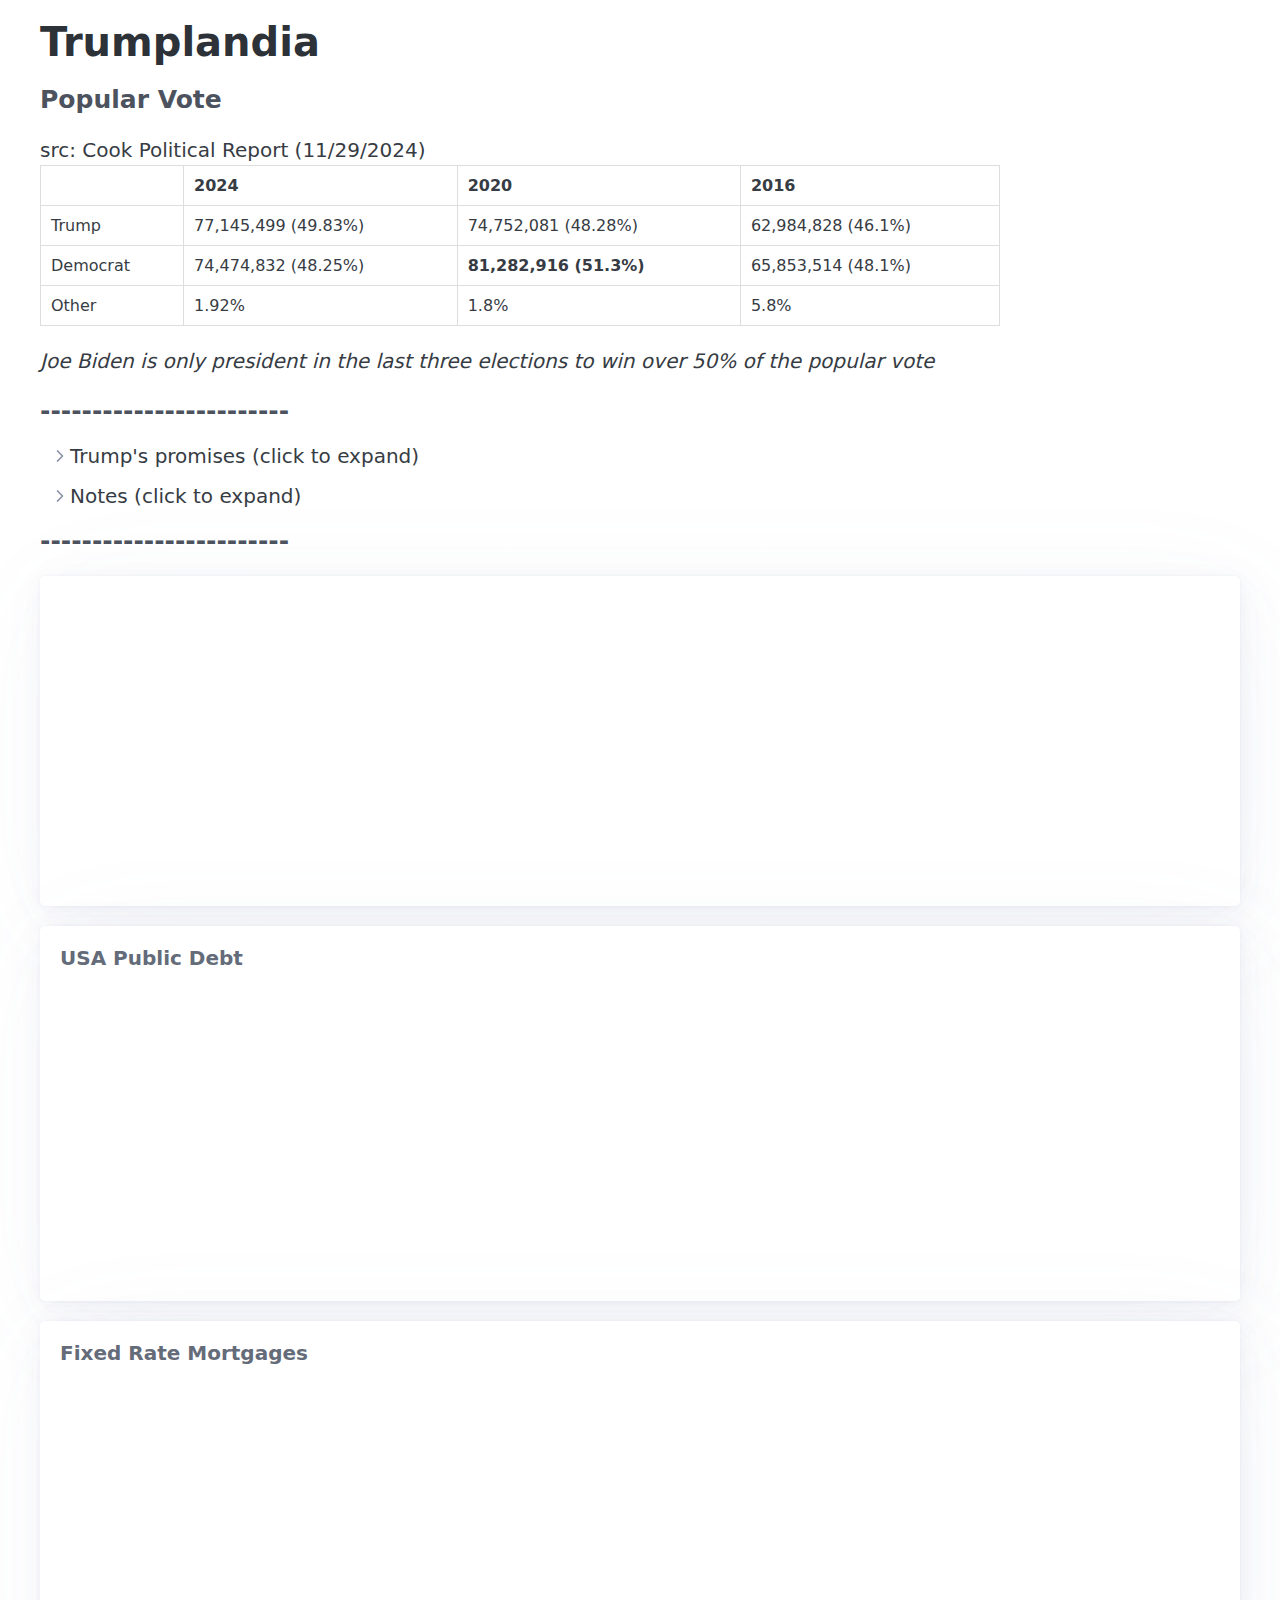
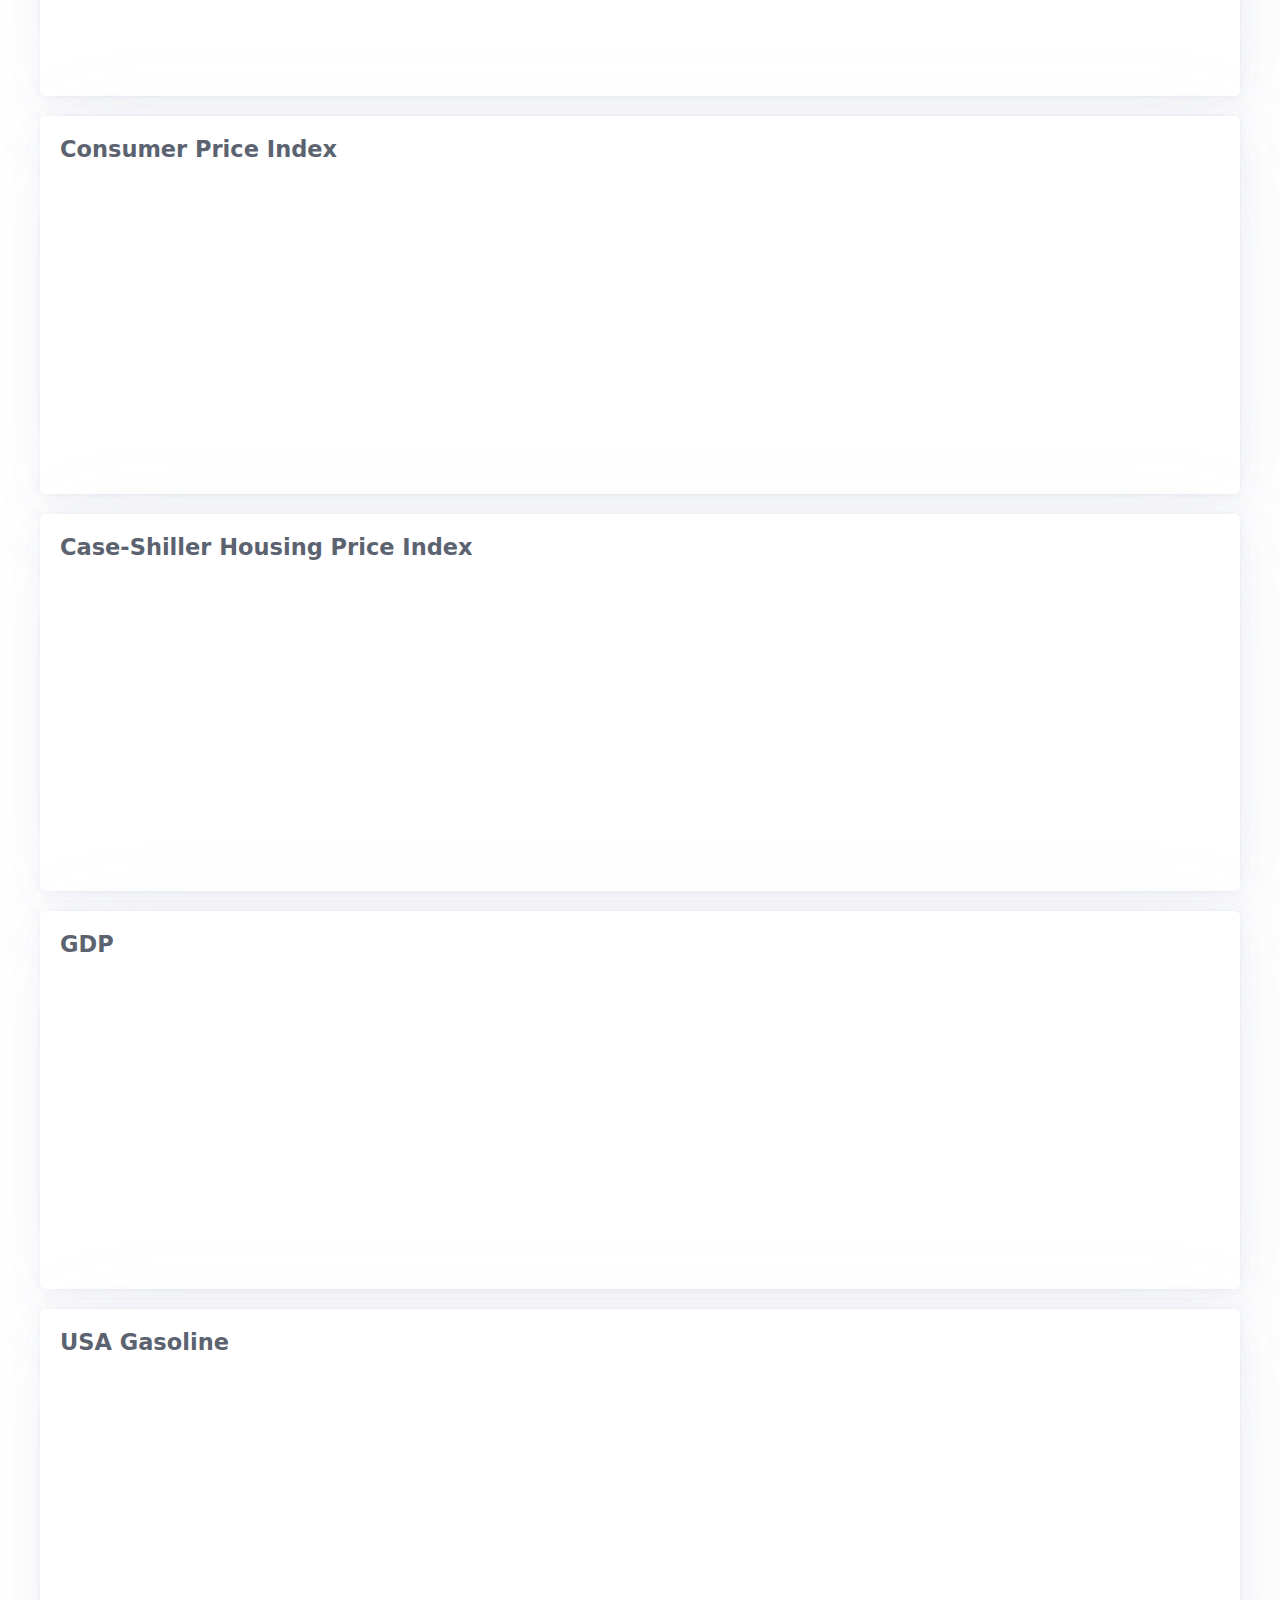
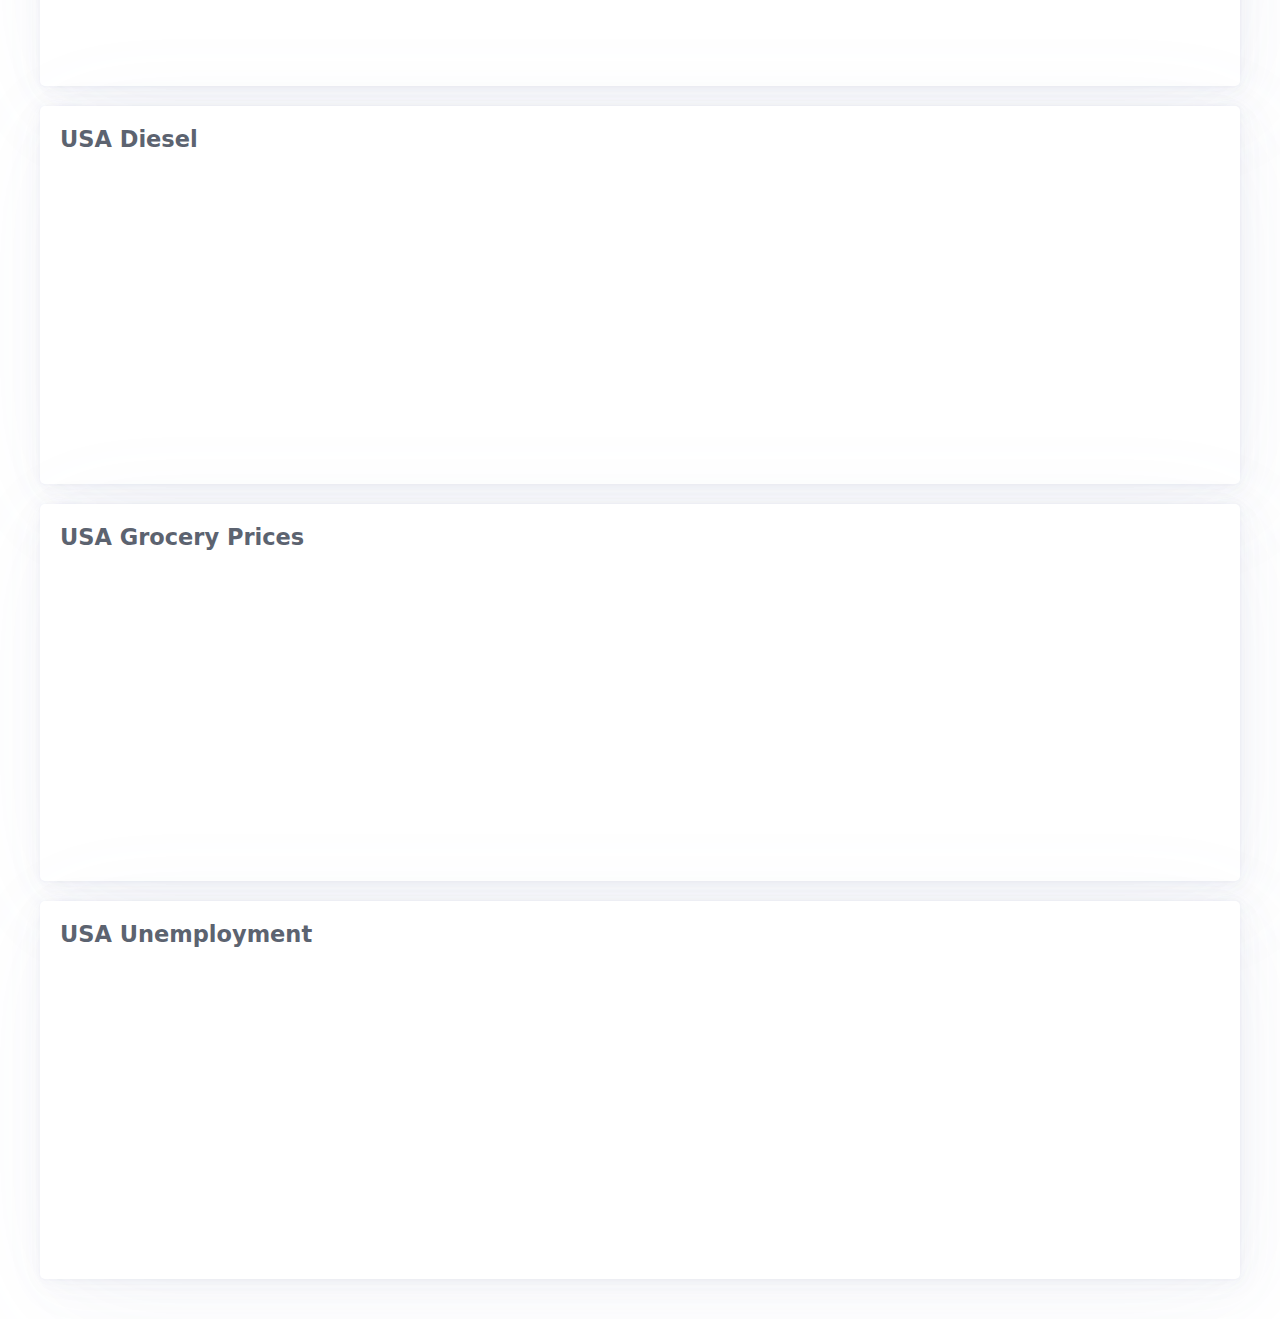
==== commit 215d2b99: "##" ====
--- a/index.html
+++ b/index.html
@@ -24,7 +24,7 @@
                 <tbody>
                     <tr>
                         <td>Trump</td>
-                        <td>777,145,499 (49.83%) </td>
+                        <td>77,145,499 (49.83%) </td>
                         <td>74,752,081 (48.28%)</td>
                         <td>62,984,828 (46.1%) </td>
                     </tr>
@@ -42,7 +42,7 @@
                     </tr>
                 </tbody>
             </table>
-            <aside> Joe Biden is only president in the last three elections to win over 50% of the popular vote</aside>
+            <aside> <em>Joe Biden is only president in the last three elections to win over 50% of the popular vote</em></aside>
         </section>
         <section>
             <h4>------------------------</h4>
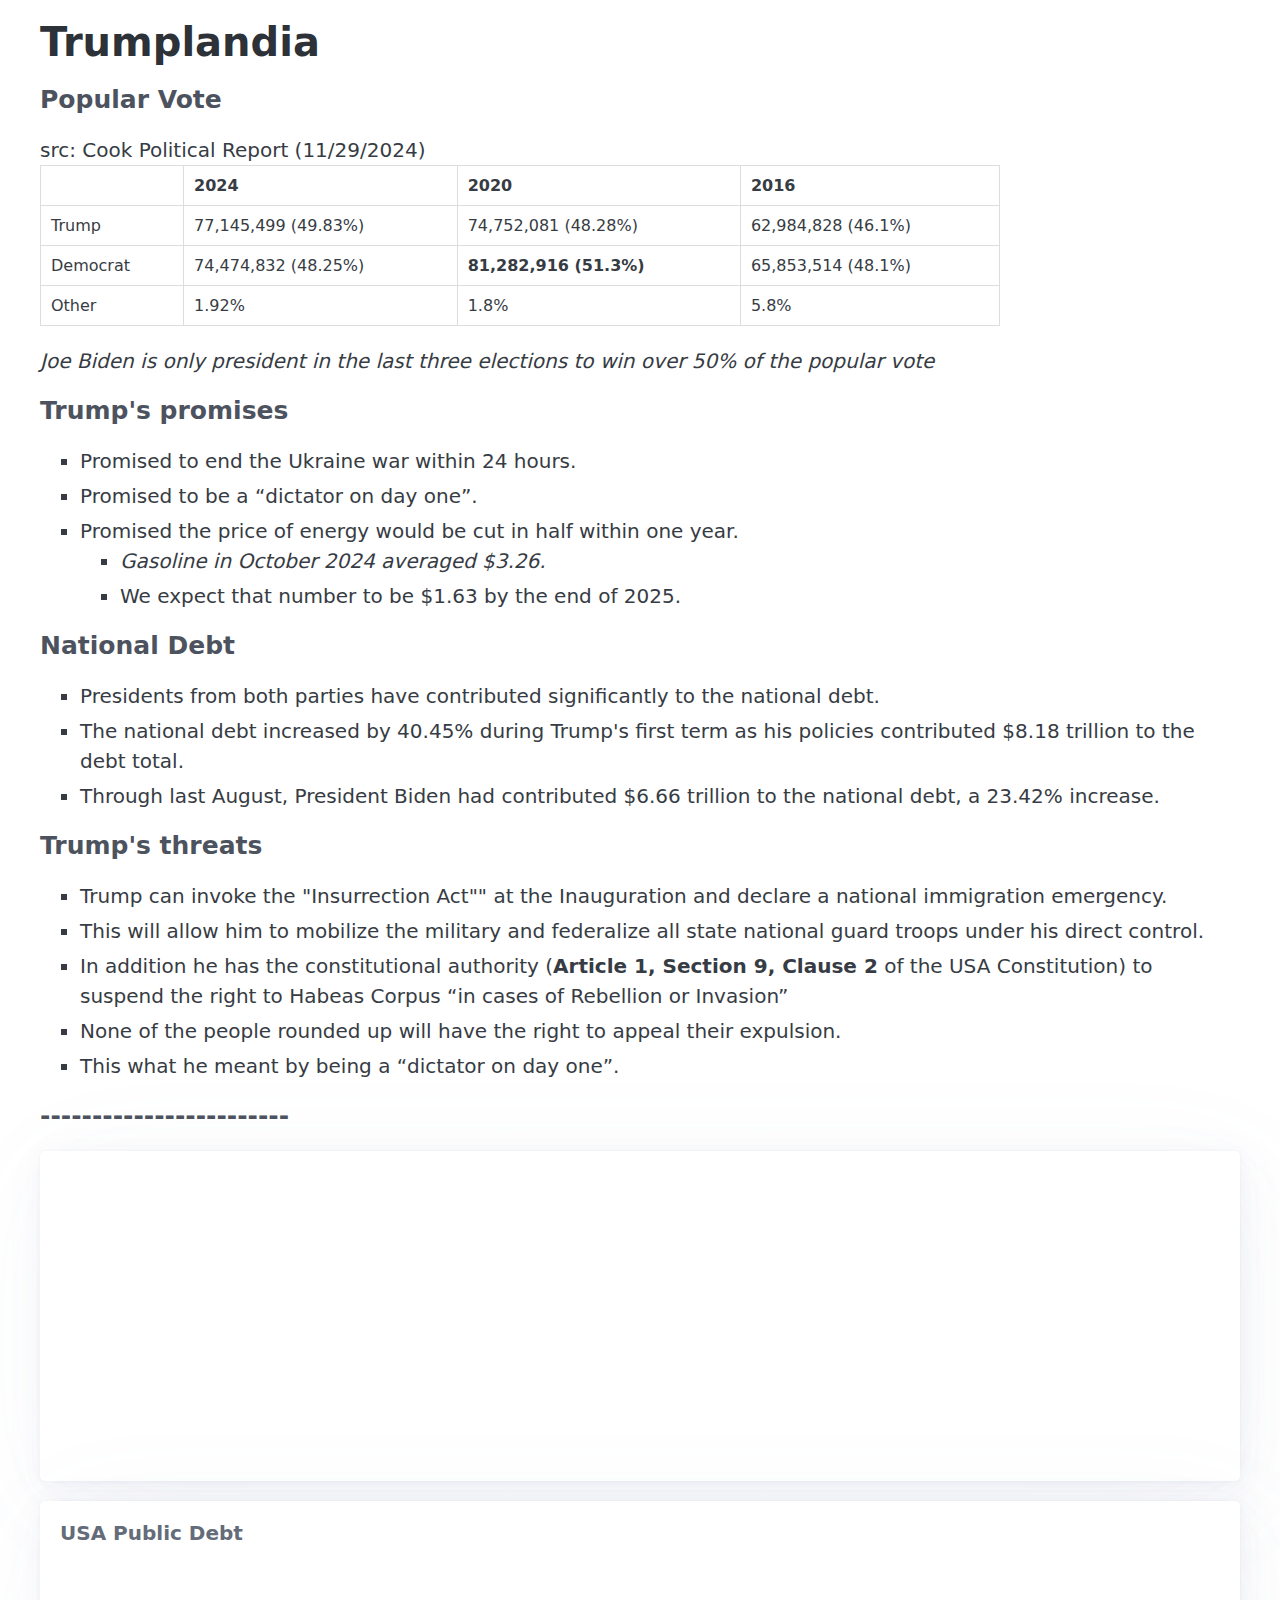
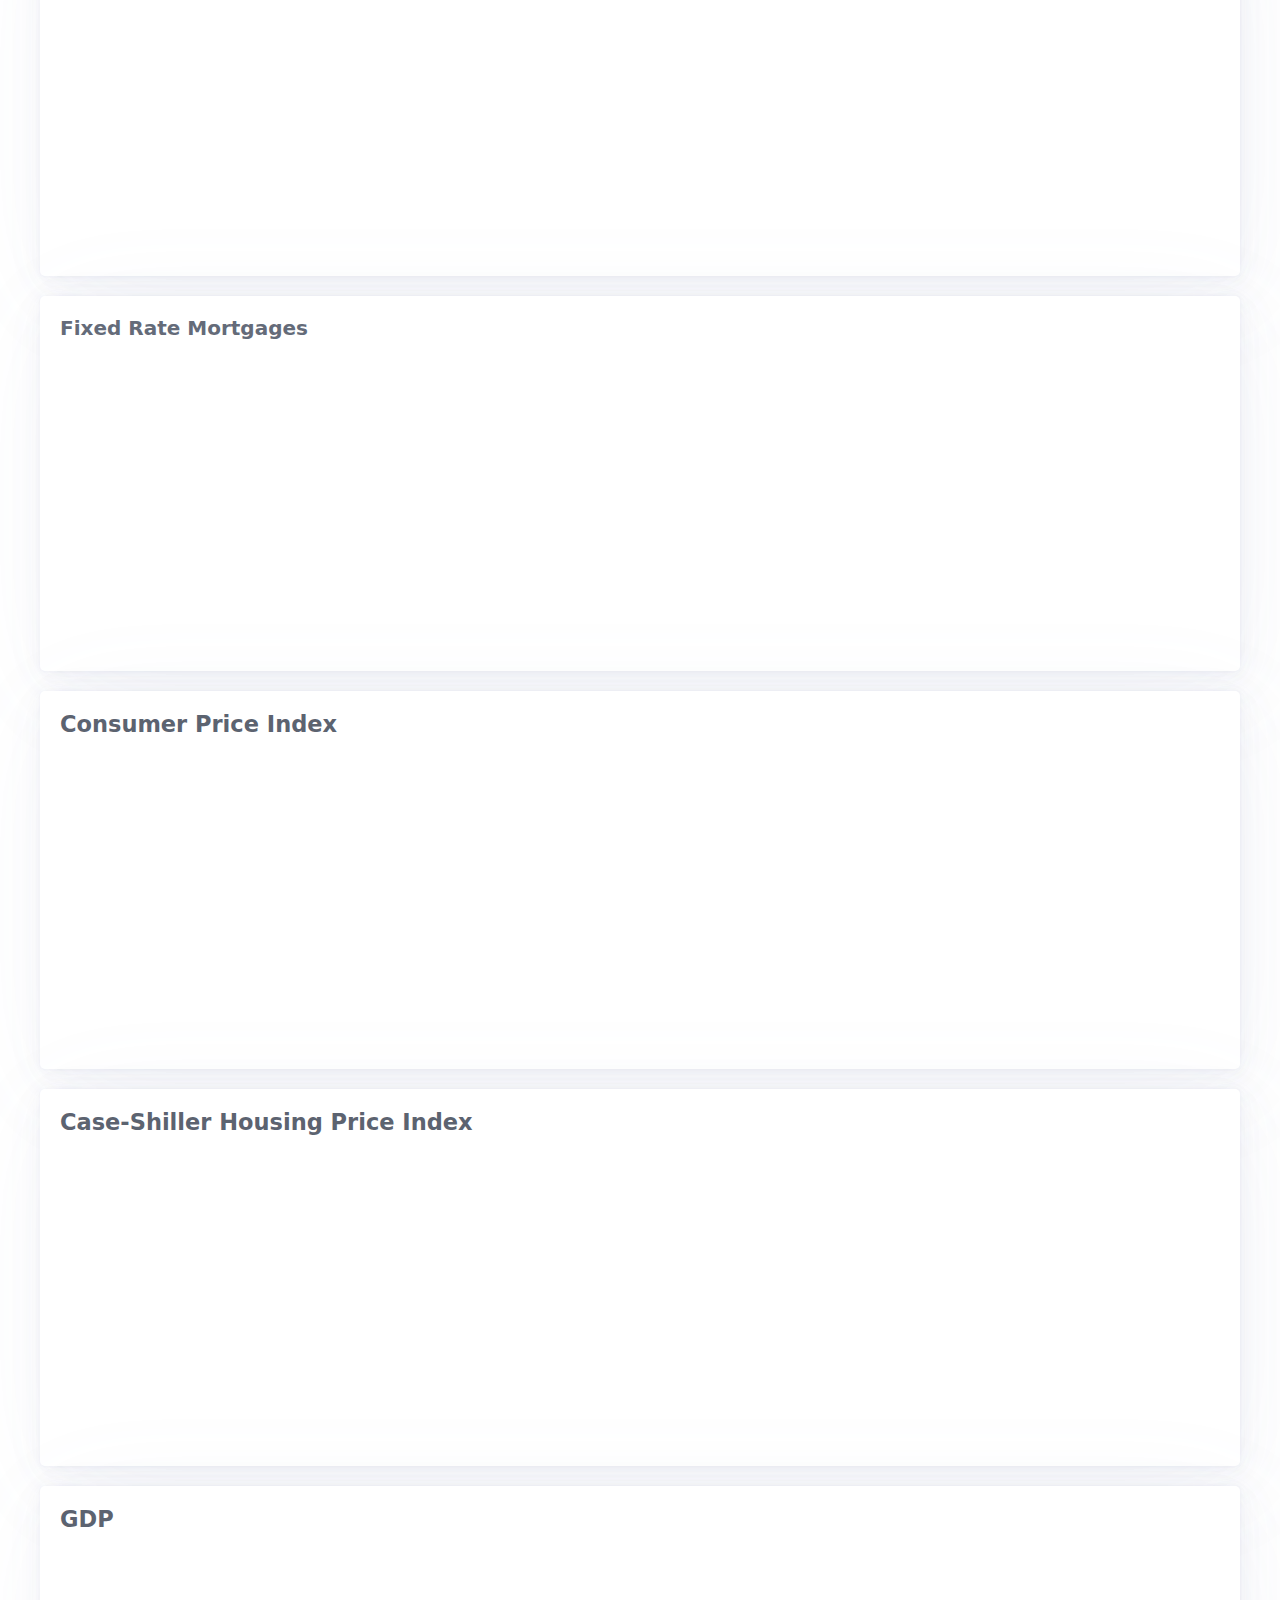
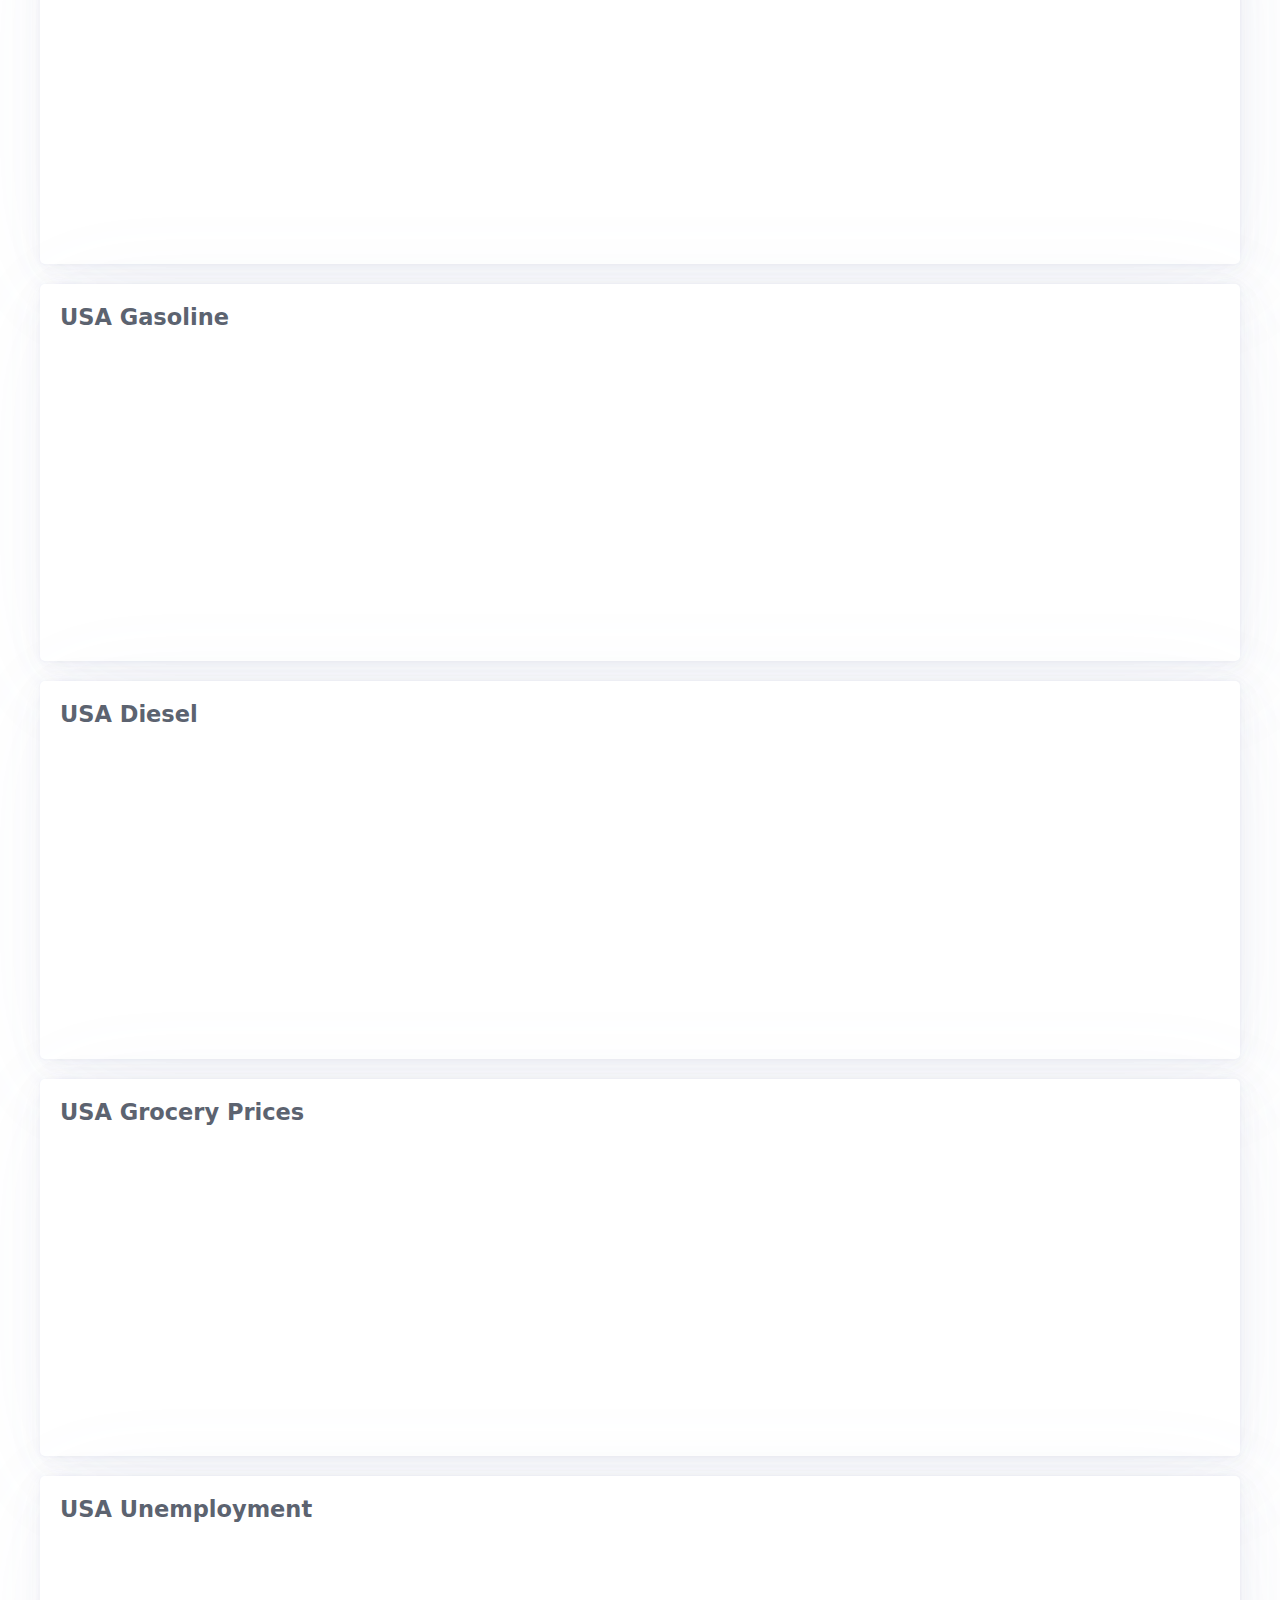
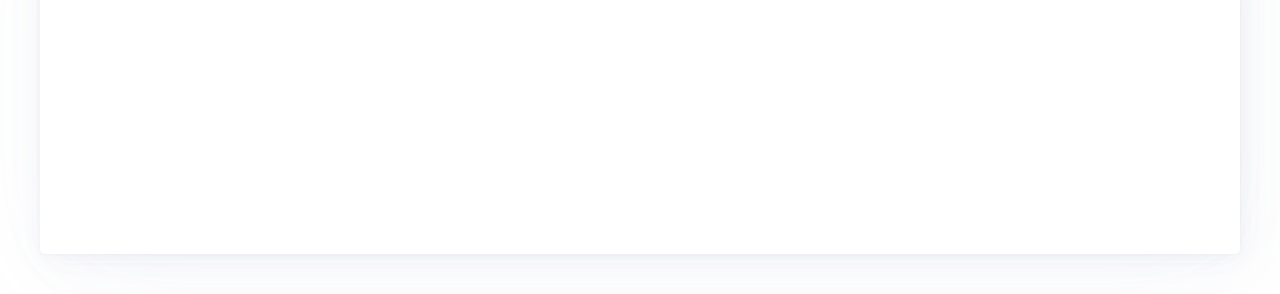
==== commit 87b5bc40: "##" ====
--- a/index.html
+++ b/index.html
@@ -45,9 +45,7 @@
             <aside> <em>Joe Biden is only president in the last three elections to win over 50% of the popular vote</em></aside>
         </section>
         <section>
-            <h4>------------------------</h4>
-            <details>
-                <Summary> Trump's promises (click to expand)</Summary>
+            <h4>Trump's promises</h4>
                 <ul>
                     <li>
                         Promised to end the Ukraine war within 24 hours.
@@ -59,17 +57,32 @@
                         Promised the price of energy would be cut in half within one year.
                         <ul>
                             <li>
-                                Gasoline in October 2024 averaged $3.26, so we expect that
-                                number to be $1.63 by the end of 2025.
+                               <em> Gasoline in October 2024 averaged $3.26.</em>
+                            <li>
+                                We expect that number to be $1.63 by the end of 2025.
+                            </li>
                             </li>
                         </ul>
                     </li>
                 </ul>
-            </details>
         </section>
         <section>
-            <details>
-                <summary>Notes (click to expand)</summary>
+            <h4>National Debt</h4>
+            <ul>
+                <li>
+                    Presidents from both parties have contributed significantly to the national debt.
+                </li>
+                <li>
+                    The national debt increased by 40.45% during Trump's first term as his policies contributed $8.18 trillion to the debt total.
+                </li>
+                <li>
+                    Through last August, President Biden had contributed $6.66 trillion to the national debt, a 23.42% increase.
+                </li>
+            </ul>
+        </section>
+       
+        <section>
+                <h4> Trump's threats</h4>
                 <ul>
                     <li>
                         Trump can invoke the "Insurrection Act"" at the Inauguration and declare a national immigration emergency.
@@ -87,7 +100,6 @@
                         This what he meant by being a “dictator on day one”.
                     </li>
                 </ul>
-            </details>
         </section>
         <section>
             <h4>------------------------</h4>
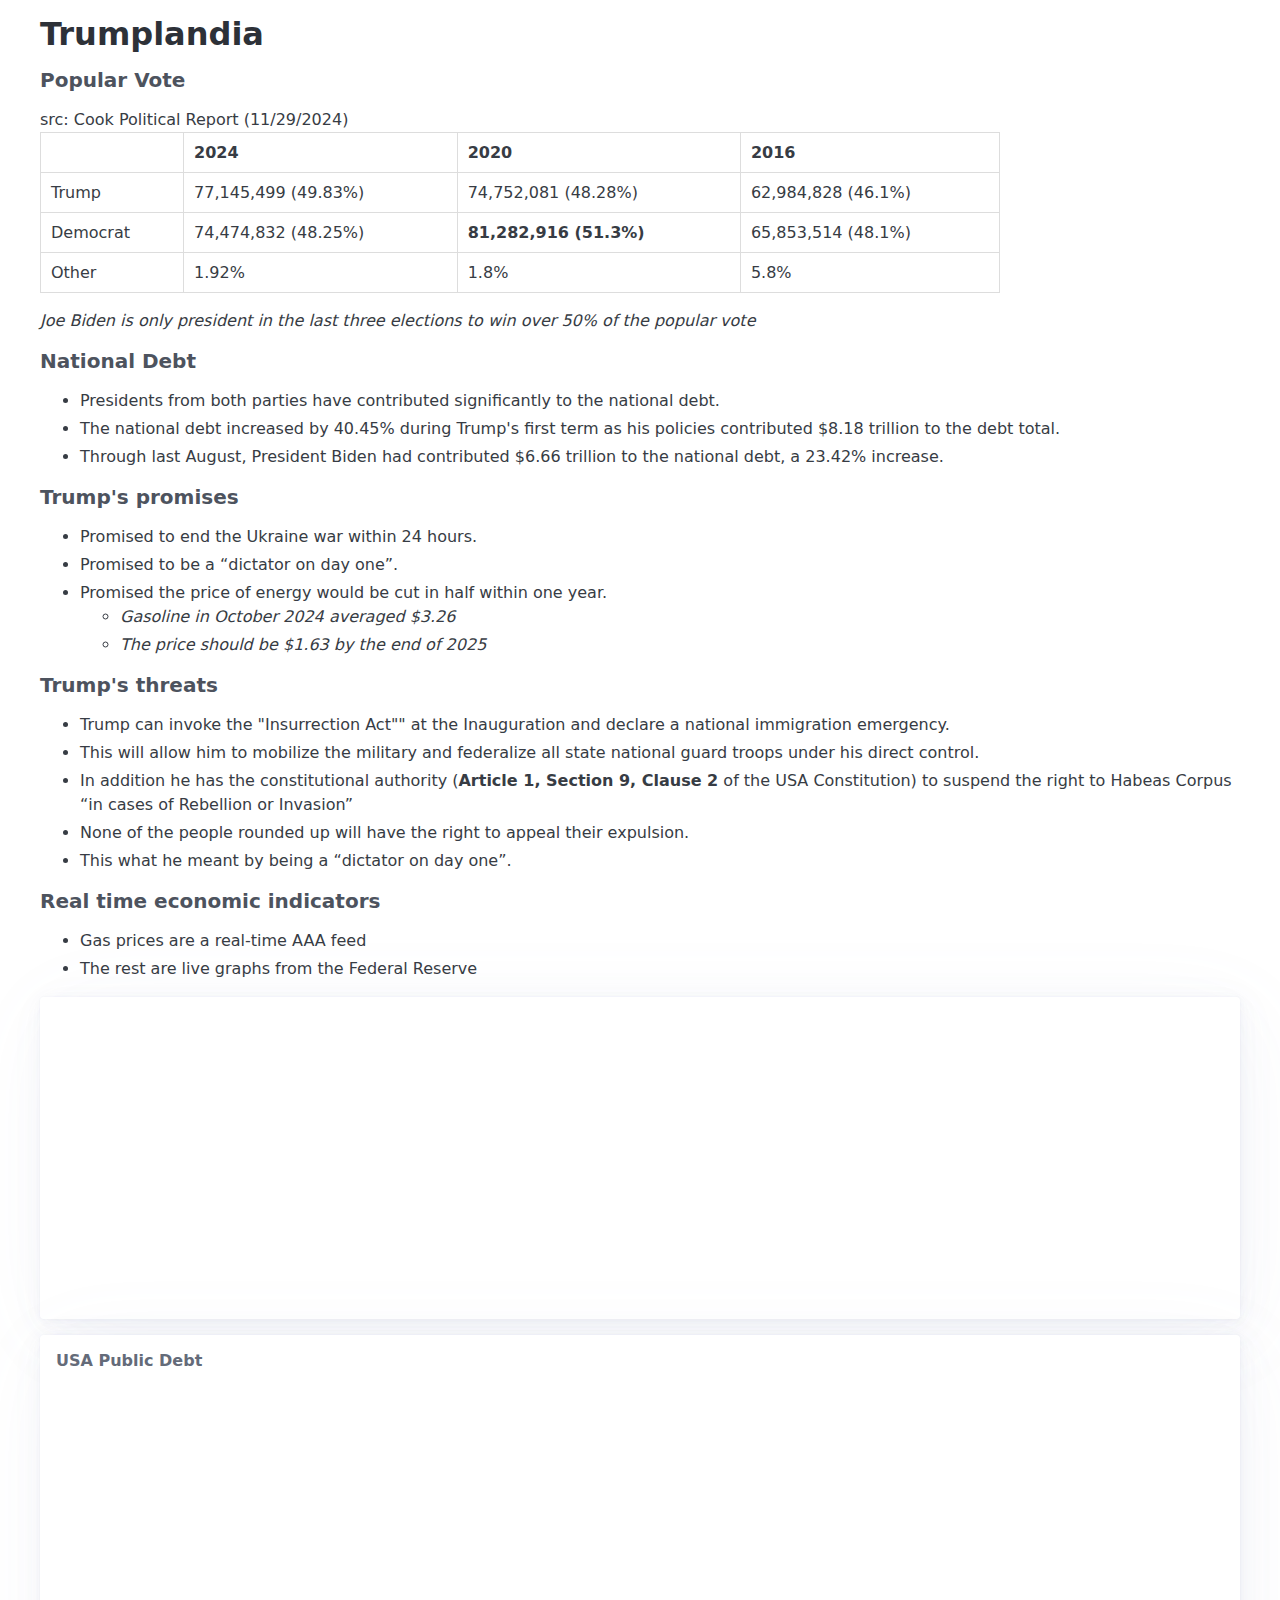
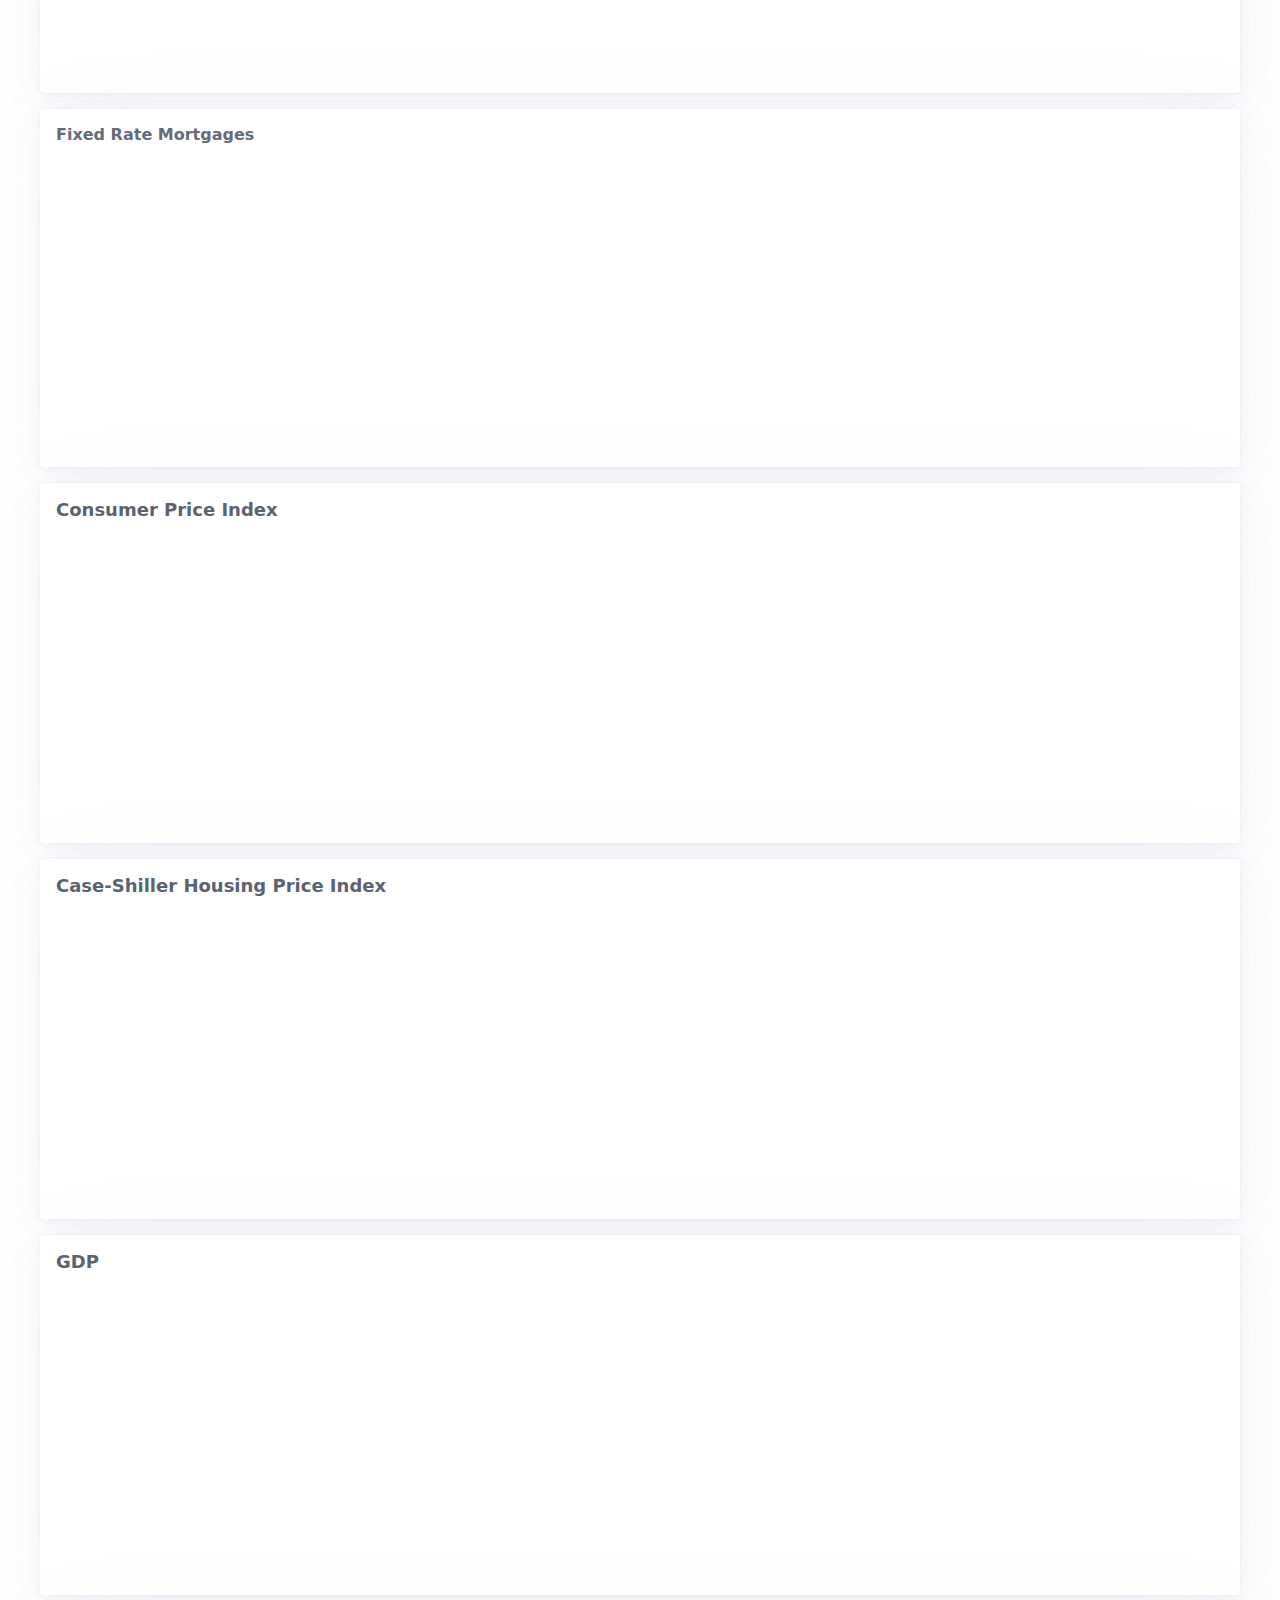
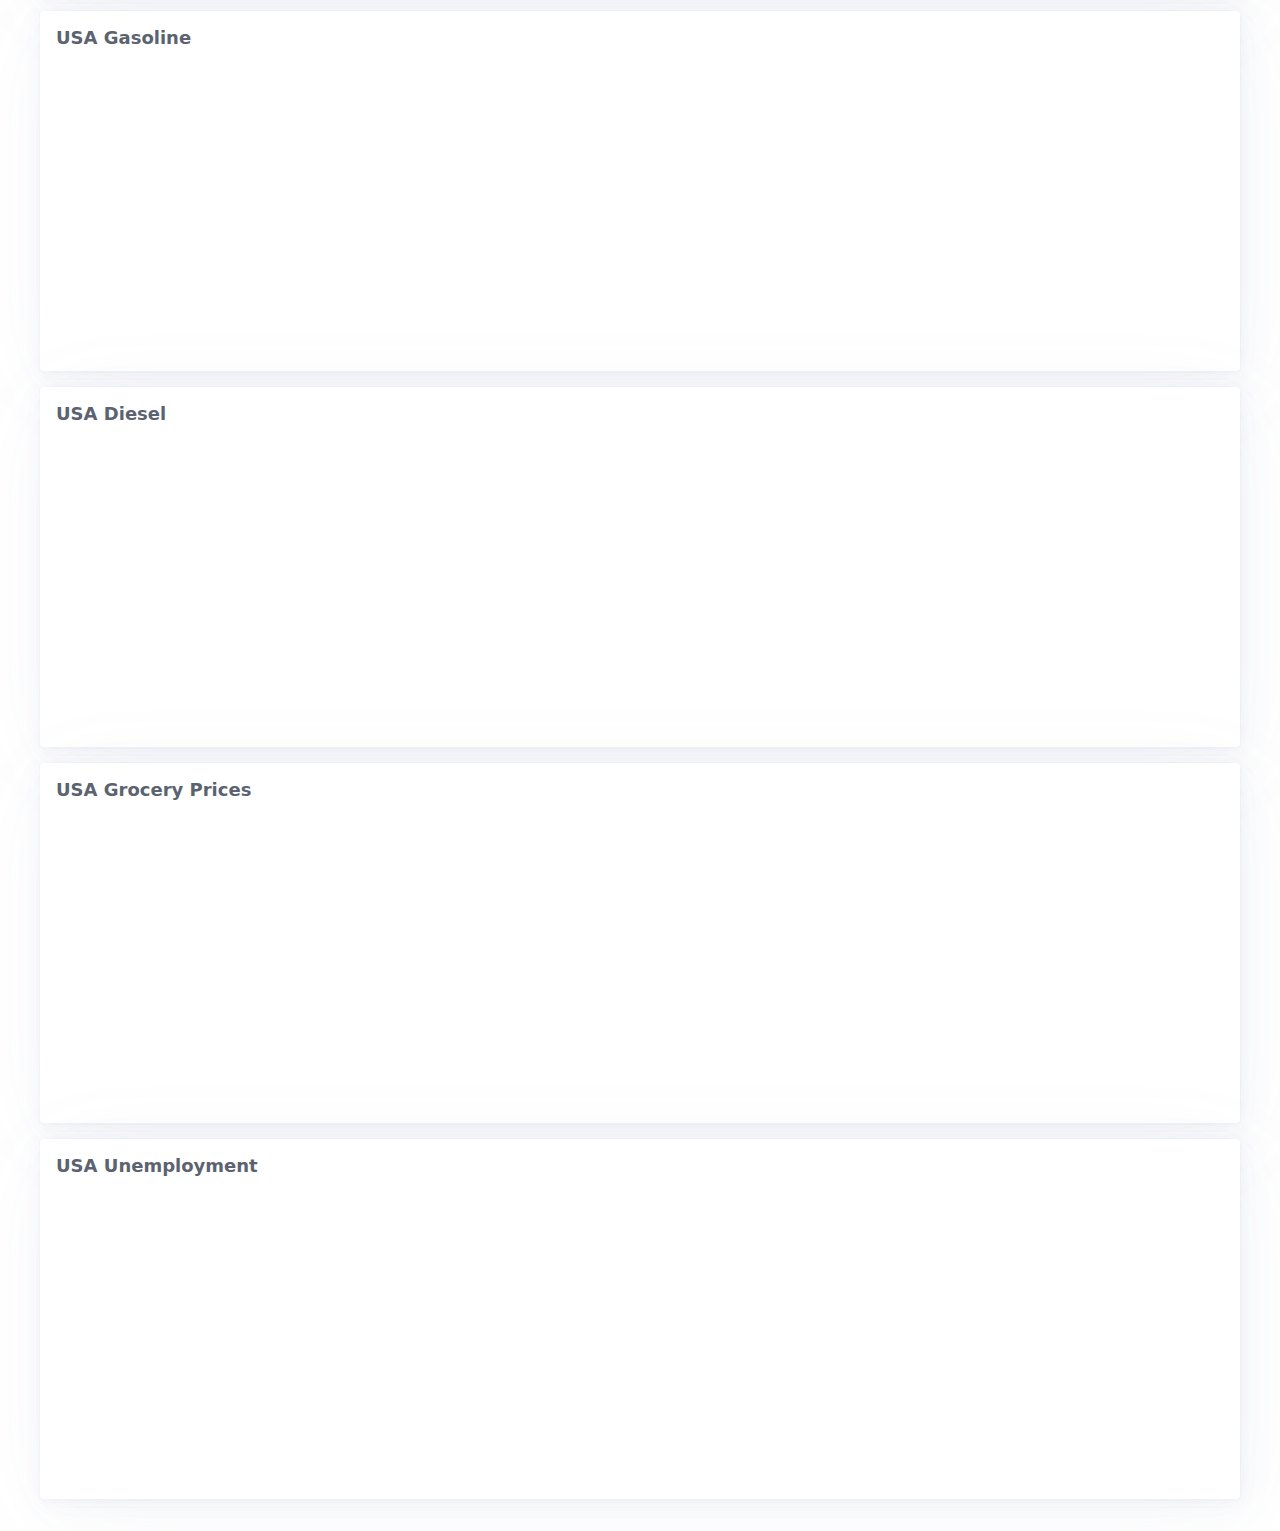
==== commit 079b304f: "##" ====
--- a/index.html
+++ b/index.html
@@ -45,28 +45,6 @@
             <aside> <em>Joe Biden is only president in the last three elections to win over 50% of the popular vote</em></aside>
         </section>
         <section>
-            <h4>Trump's promises</h4>
-                <ul>
-                    <li>
-                        Promised to end the Ukraine war within 24 hours.
-                    </li>
-                    <li>
-                        Promised to be a “dictator on day one”.
-                    </li>
-                    <li>
-                        Promised the price of energy would be cut in half within one year.
-                        <ul>
-                            <li>
-                               <em> Gasoline in October 2024 averaged $3.26.</em>
-                            <li>
-                                We expect that number to be $1.63 by the end of 2025.
-                            </li>
-                            </li>
-                        </ul>
-                    </li>
-                </ul>
-        </section>
-        <section>
             <h4>National Debt</h4>
             <ul>
                 <li>
@@ -80,29 +58,57 @@
                 </li>
             </ul>
         </section>
-       
         <section>
-                <h4> Trump's threats</h4>
-                <ul>
-                    <li>
-                        Trump can invoke the "Insurrection Act"" at the Inauguration and declare a national immigration emergency.
-                    </li>
-                    <li>
-                        This will allow him to mobilize the military and federalize all state national guard troops under his direct control.
-                    </li>
-                    <li>
-                        In addition he has the constitutional authority (<b>Article 1, Section 9, Clause 2</b> of the USA Constitution) to suspend the right to Habeas Corpus “in cases of Rebellion or Invasion”
-                    </li>
-                    <li>
-                        None of the people rounded up will have the right to appeal their expulsion.
-                    </li>
-                    <li>
-                        This what he meant by being a “dictator on day one”.
-                    </li>
-                </ul>
+            <h4>Trump's promises</h4>
+            <ul>
+                <li>
+                    Promised to end the Ukraine war within 24 hours.
+                </li>
+                <li>
+                    Promised to be a “dictator on day one”.
+                </li>
+                <li>
+                    Promised the price of energy would be cut in half within one year.
+                    <ul>
+                        <li>
+                            <em> Gasoline in October 2024 averaged $3.26</em>
+                        <li>
+                            <em>The price should be $1.63 by the end of 2025</em>
+                        </li>
+                    </ul>
+                </li>
+            </ul>
         </section>
         <section>
-            <h4>------------------------</h4>
+            <h4> Trump's threats</h4>
+            <ul>
+                <li>
+                    Trump can invoke the "Insurrection Act"" at the Inauguration and declare a national immigration emergency.
+                </li>
+                <li>
+                    This will allow him to mobilize the military and federalize all state national guard troops under his direct control.
+                </li>
+                <li>
+                    In addition he has the constitutional authority (<b>Article 1, Section 9, Clause 2</b> of the USA Constitution) to suspend the right to Habeas Corpus “in cases of Rebellion or Invasion”
+                </li>
+                <li>
+                    None of the people rounded up will have the right to appeal their expulsion.
+                </li>
+                <li>
+                    This what he meant by being a “dictator on day one”.
+                </li>
+            </ul>
+        </section>
+        <section>
+            <h4>Real time economic indicators</h4>
+            <ul>
+                <li>
+                    Gas prices are a real-time AAA feed
+                </li>
+                <li>
+                    The rest are live graphs from the Federal Reserve
+                </li>
+            </ul>
             <article>
                 <iframe src="https://static.stacker.com/graphics/gas-price-widget/gas-price-widget-cleveland.html"
                         scrolling="no" frameborder="1"
--- a/classless.css
+++ b/classless.css
@@ -43,25 +43,25 @@
 
 @media (min-width:576px) {
     :root {
-        --pico-font-size: 106.25%
+        --pico-font-size: 75%
     }
 }
 
 @media (min-width:768px) {
     :root {
-        --pico-font-size: 112.5%
+        --pico-font-size: 80%
     }
 }
 
 @media (min-width:1024px) {
     :root {
-        --pico-font-size: 118.75%
+        --pico-font-size: 90%
     }
 }
 
 @media (min-width:1280px) {
     :root {
-        --pico-font-size: 125%
+        --pico-font-size: 100%
     }
 }
 
@@ -657,7 +657,7 @@
 }
 
 ul li {
-    list-style: square
+    list-style: inherit;
 }
 
 mark {
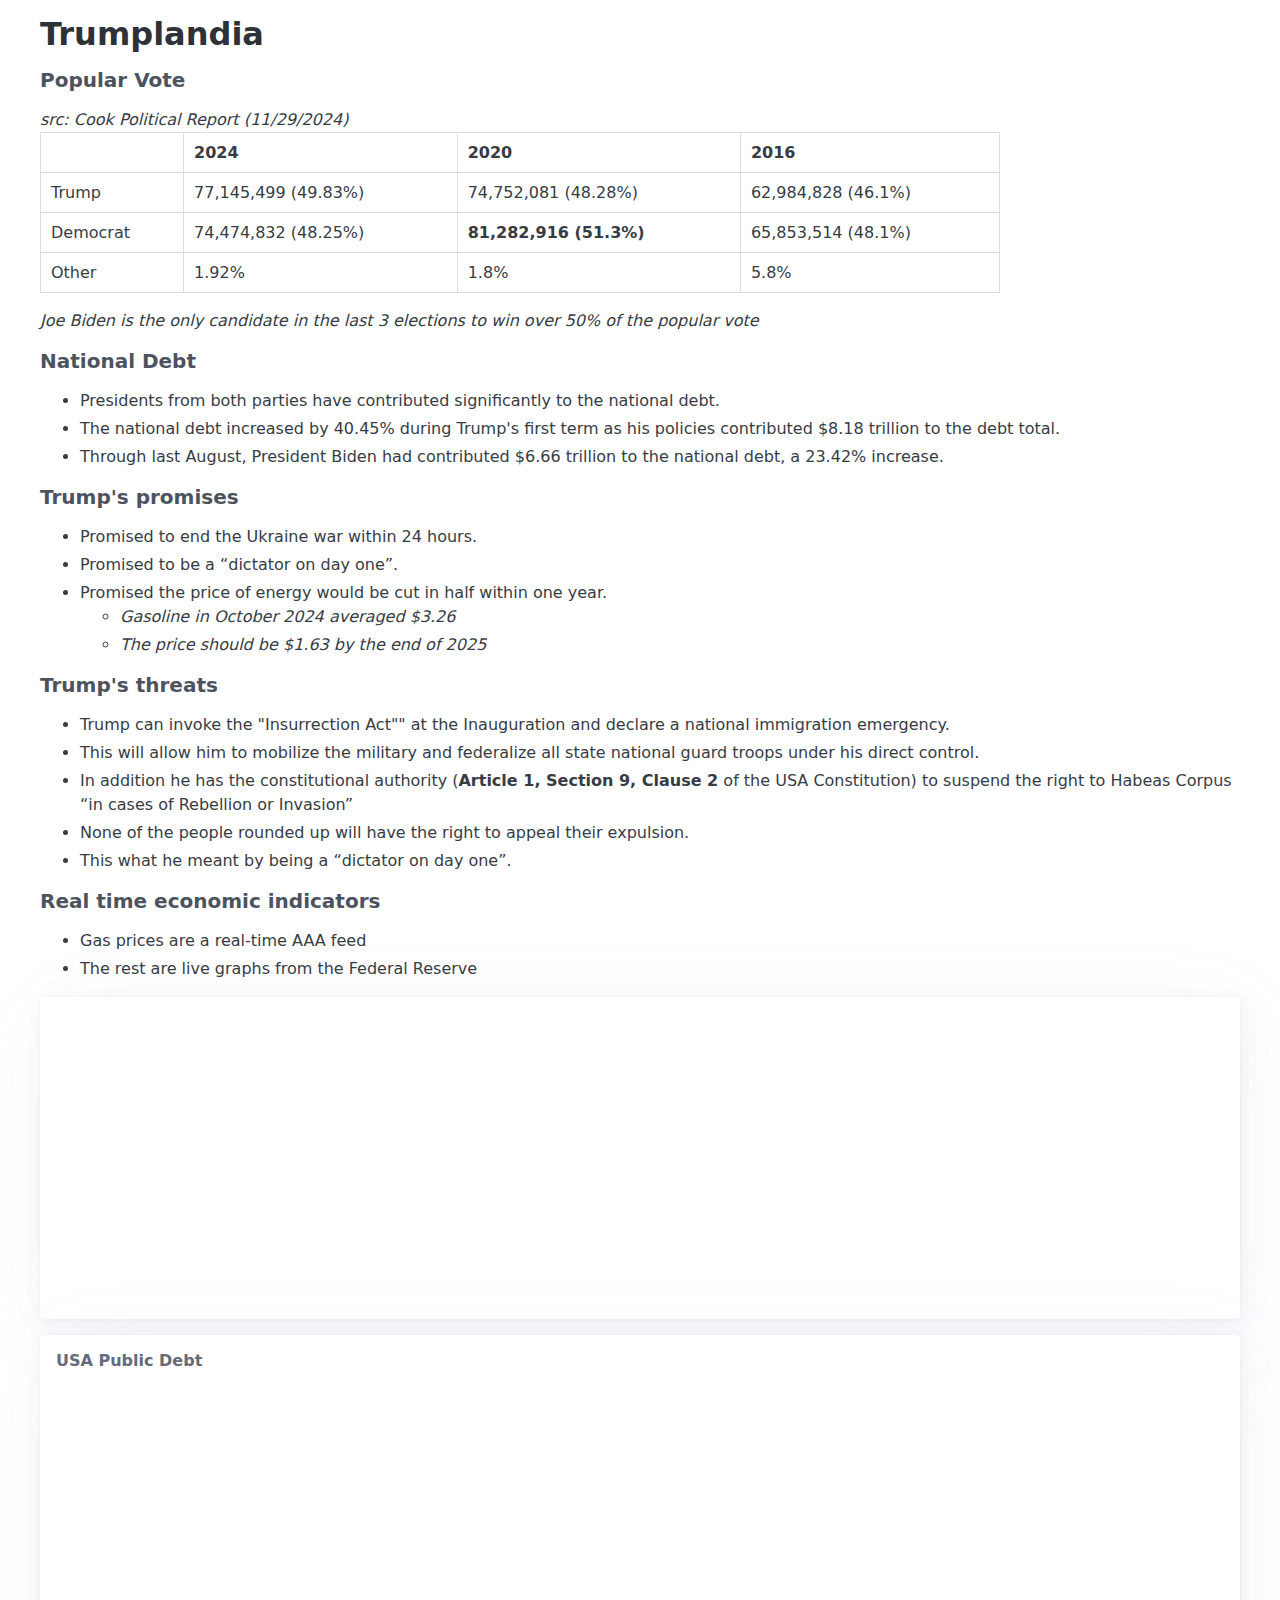
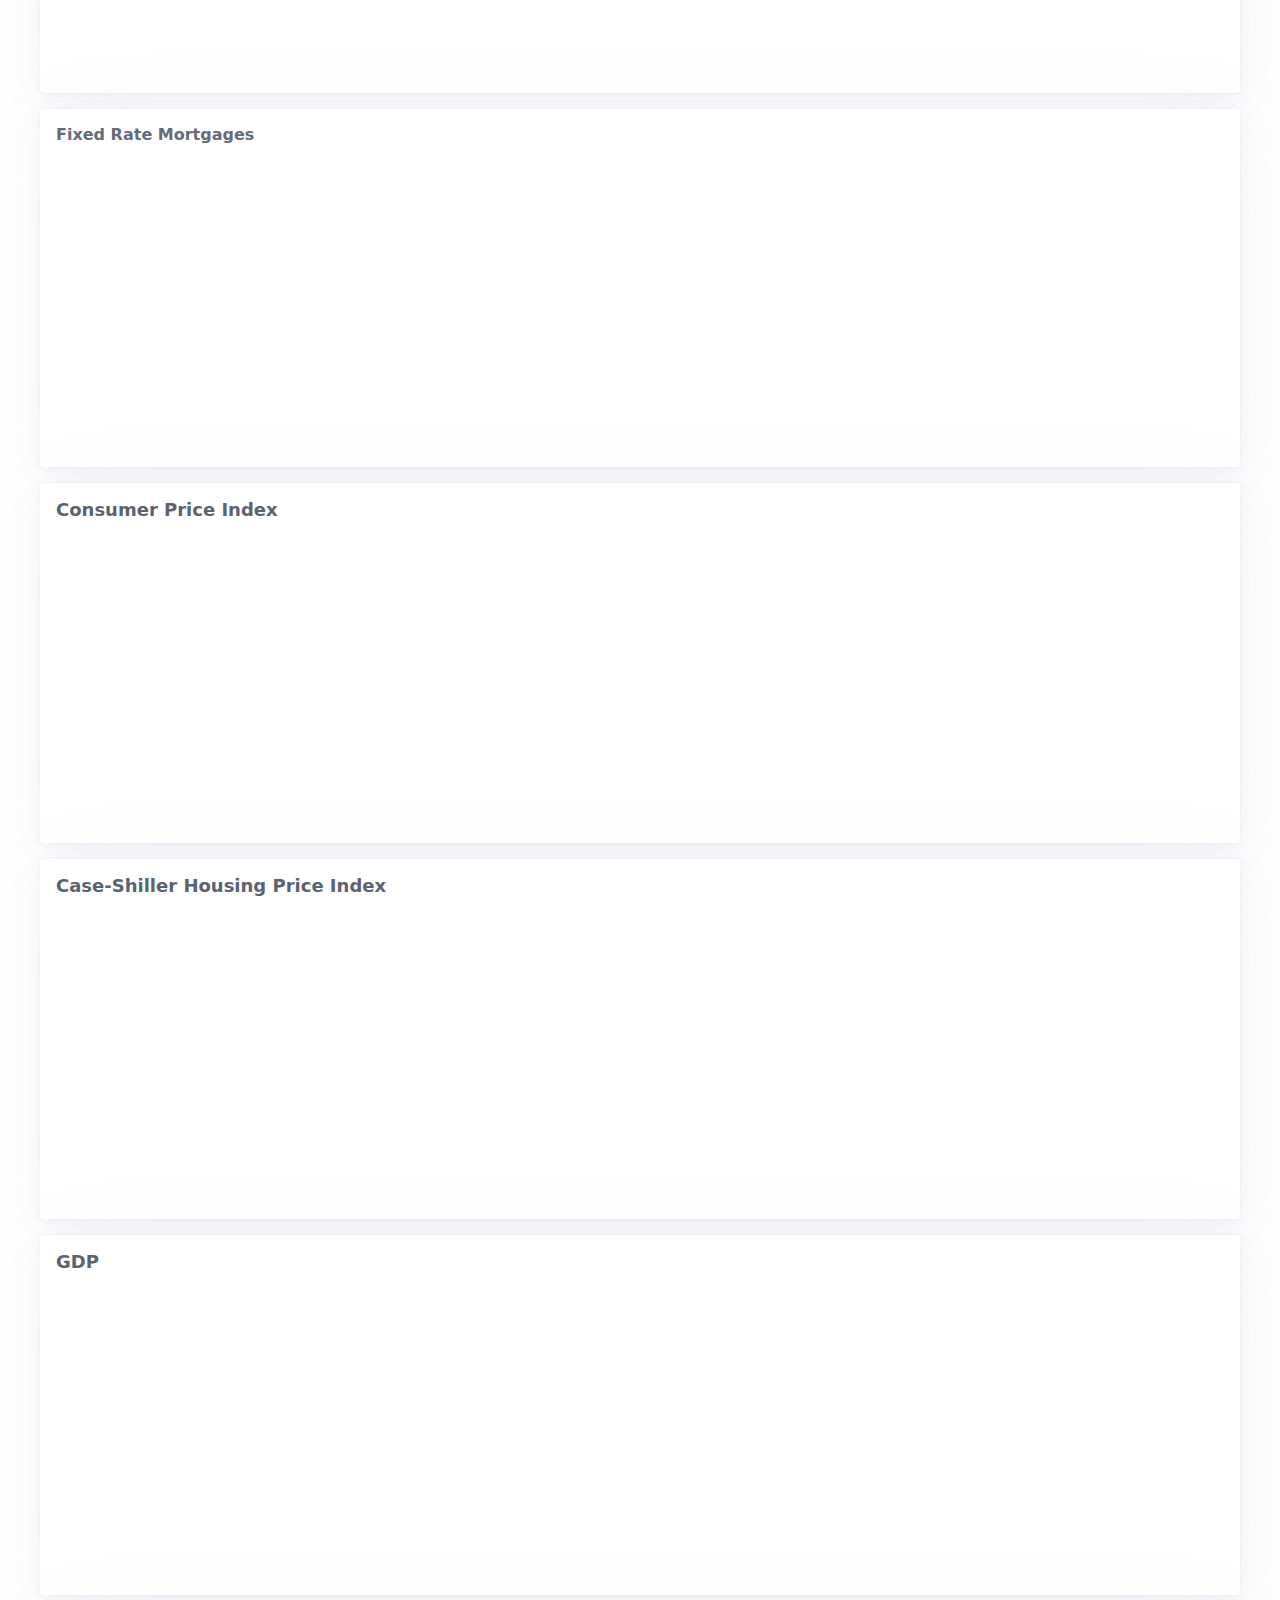
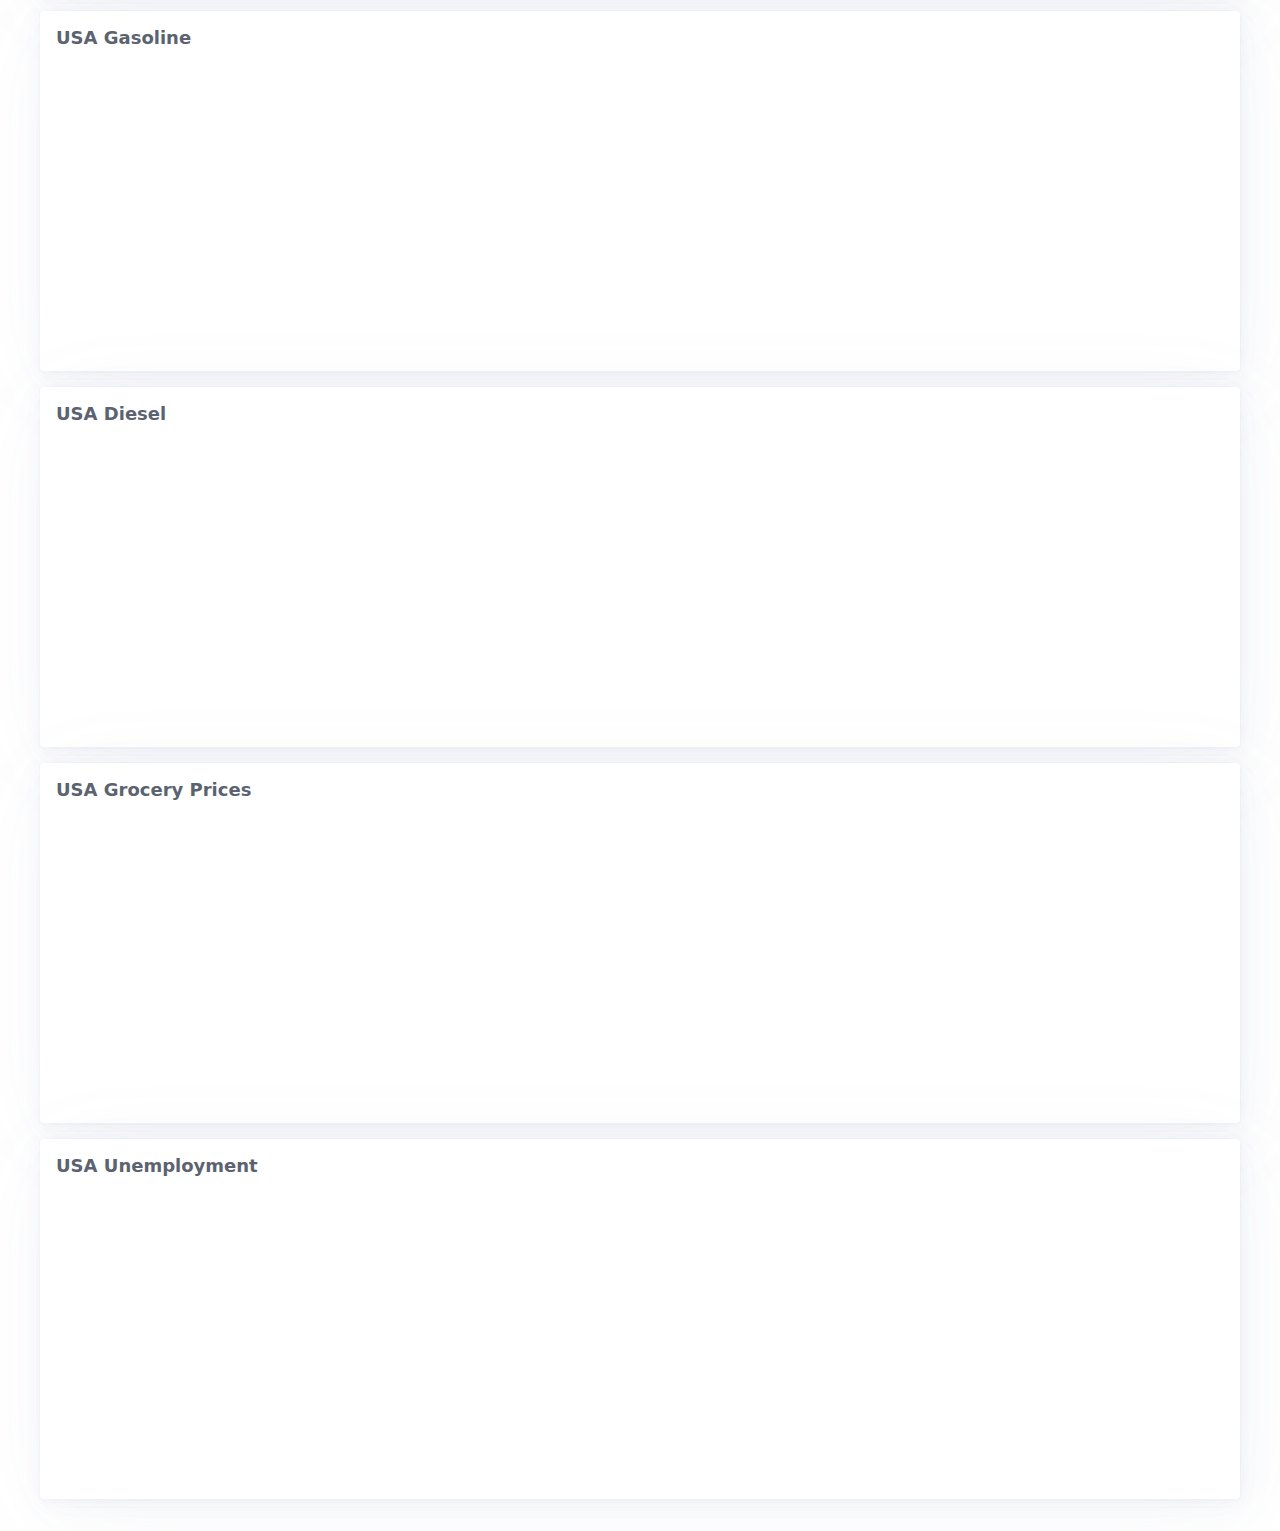
==== commit fc8fb1e6: "##" ====
--- a/index.html
+++ b/index.html
@@ -11,7 +11,7 @@
         <h1>Trumplandia</h1>
         <section>
             <h4>Popular Vote</h4>
-            <aside>src: Cook Political Report (11/29/2024)</aside>
+            <aside><em>src: Cook Political Report (11/29/2024)</em></aside>
             <table>
                 <thead>
                     <tr>
@@ -31,7 +31,7 @@
                     <tr>
                         <td>Democrat</td>
                         <td>74,474,832 (48.25%)</td>
-                        <td><b>81,282,916 (51.3%) </td>
+                        <td><b>81,282,916 (51.3%)</b></td>
                         <td>65,853,514 (48.1%) </td>
                     </tr>
                     <tr>
@@ -42,7 +42,7 @@
                     </tr>
                 </tbody>
             </table>
-            <aside> <em>Joe Biden is only president in the last three elections to win over 50% of the popular vote</em></aside>
+            <aside> <em>Joe Biden is the only candidate in the last 3 elections to win over 50% of the popular vote</em></aside>
         </section>
         <section>
             <h4>National Debt</h4>
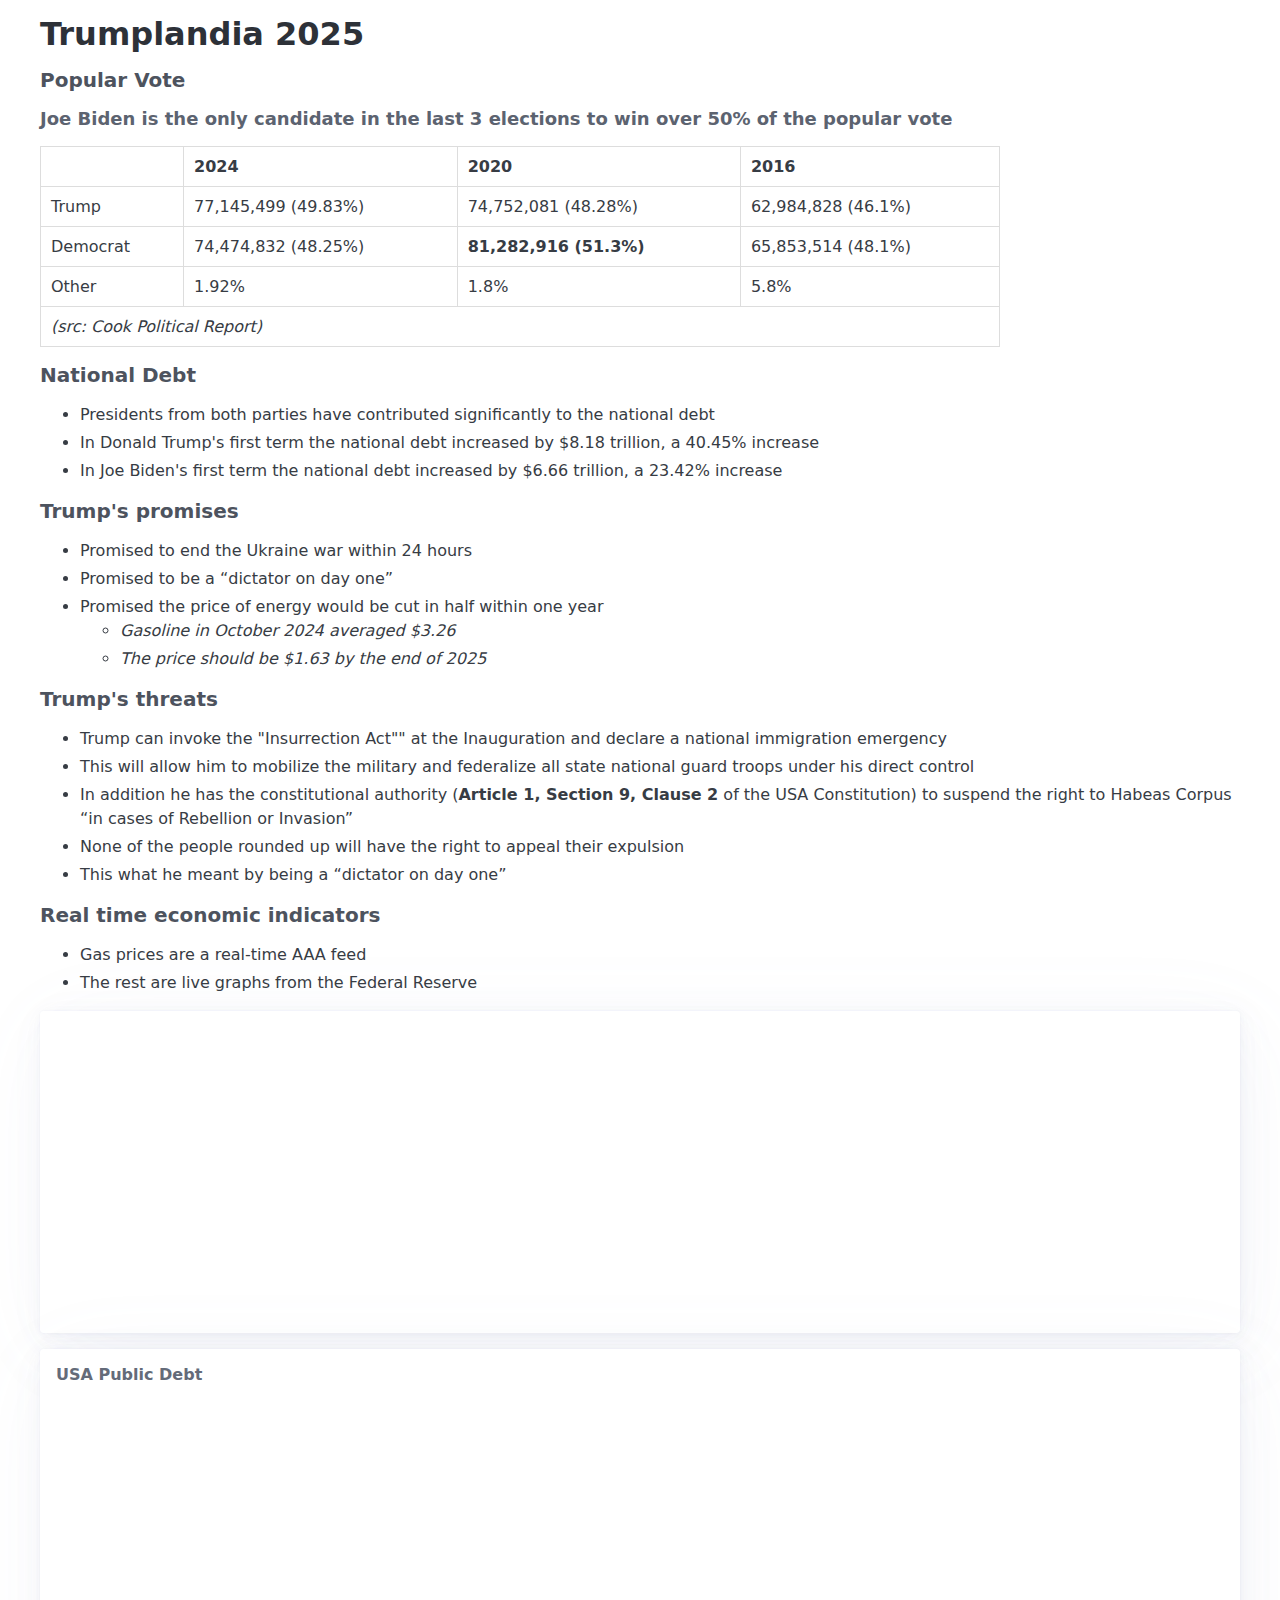
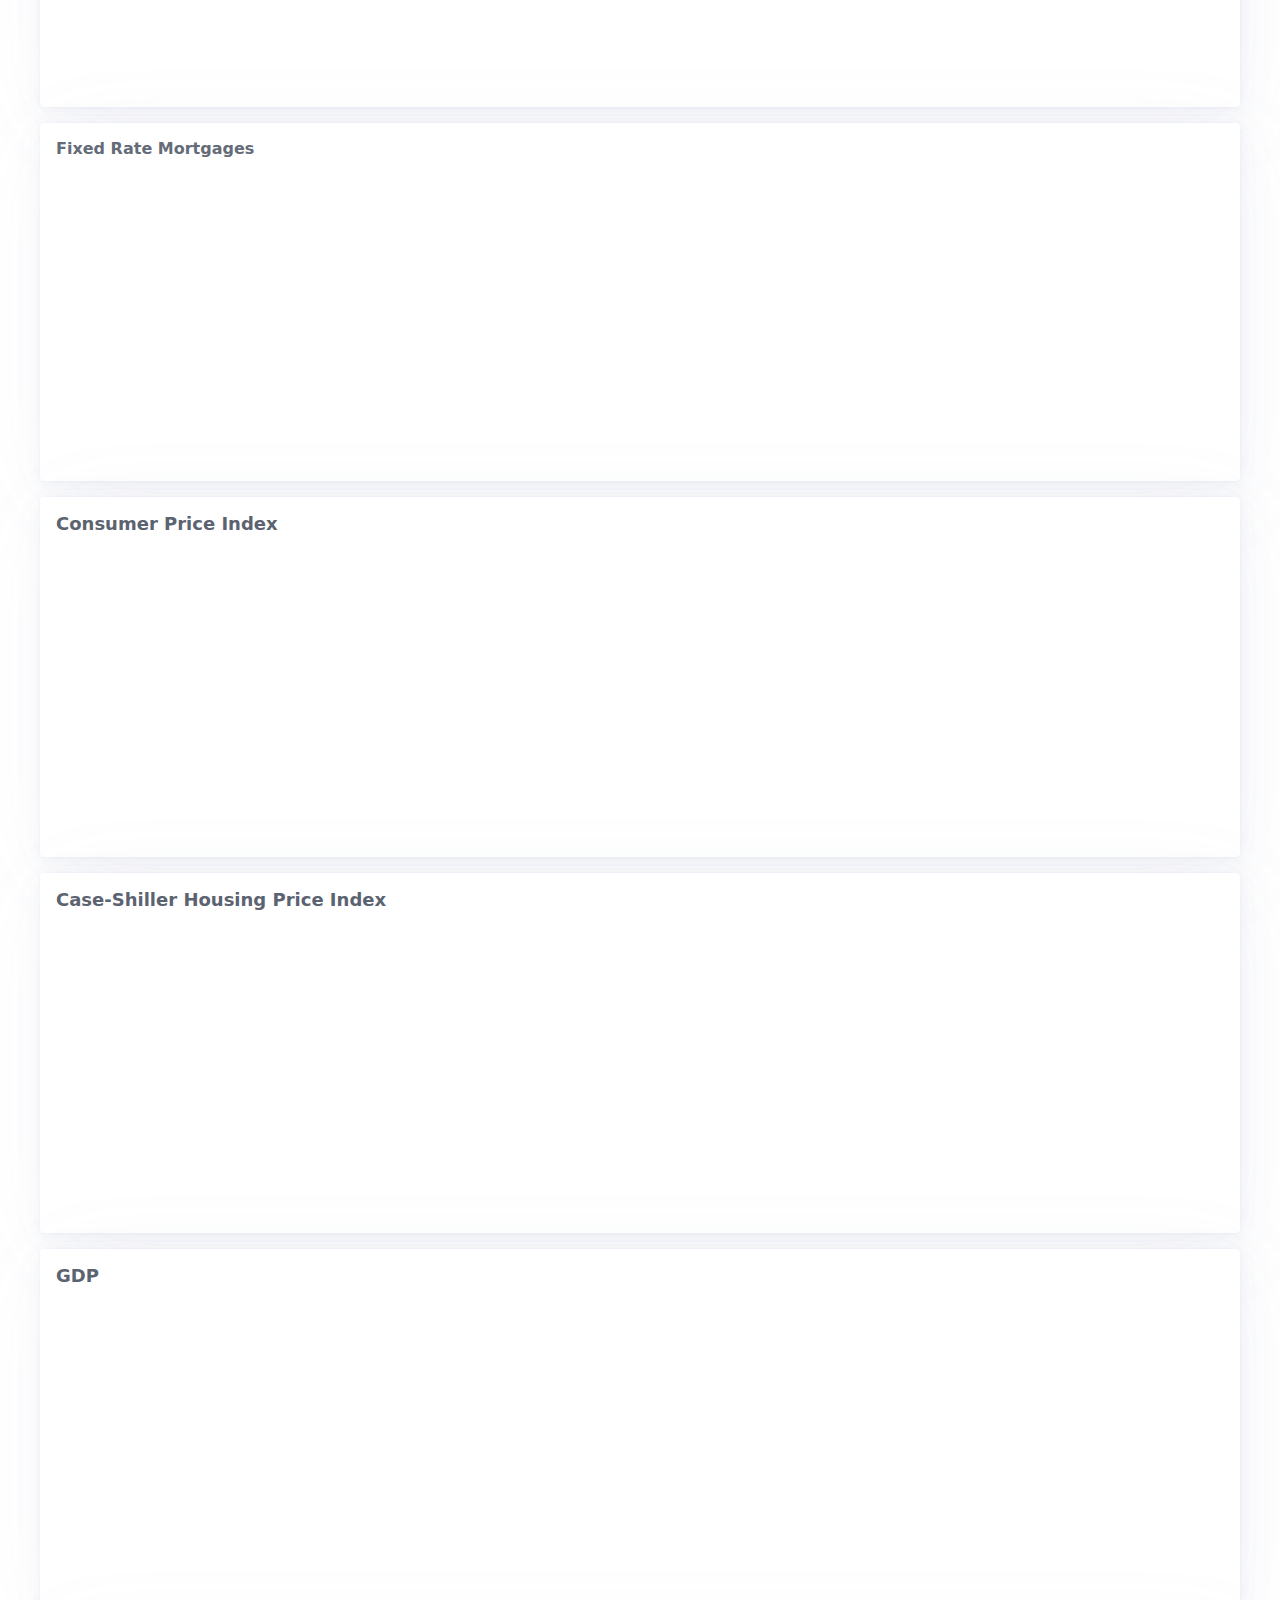
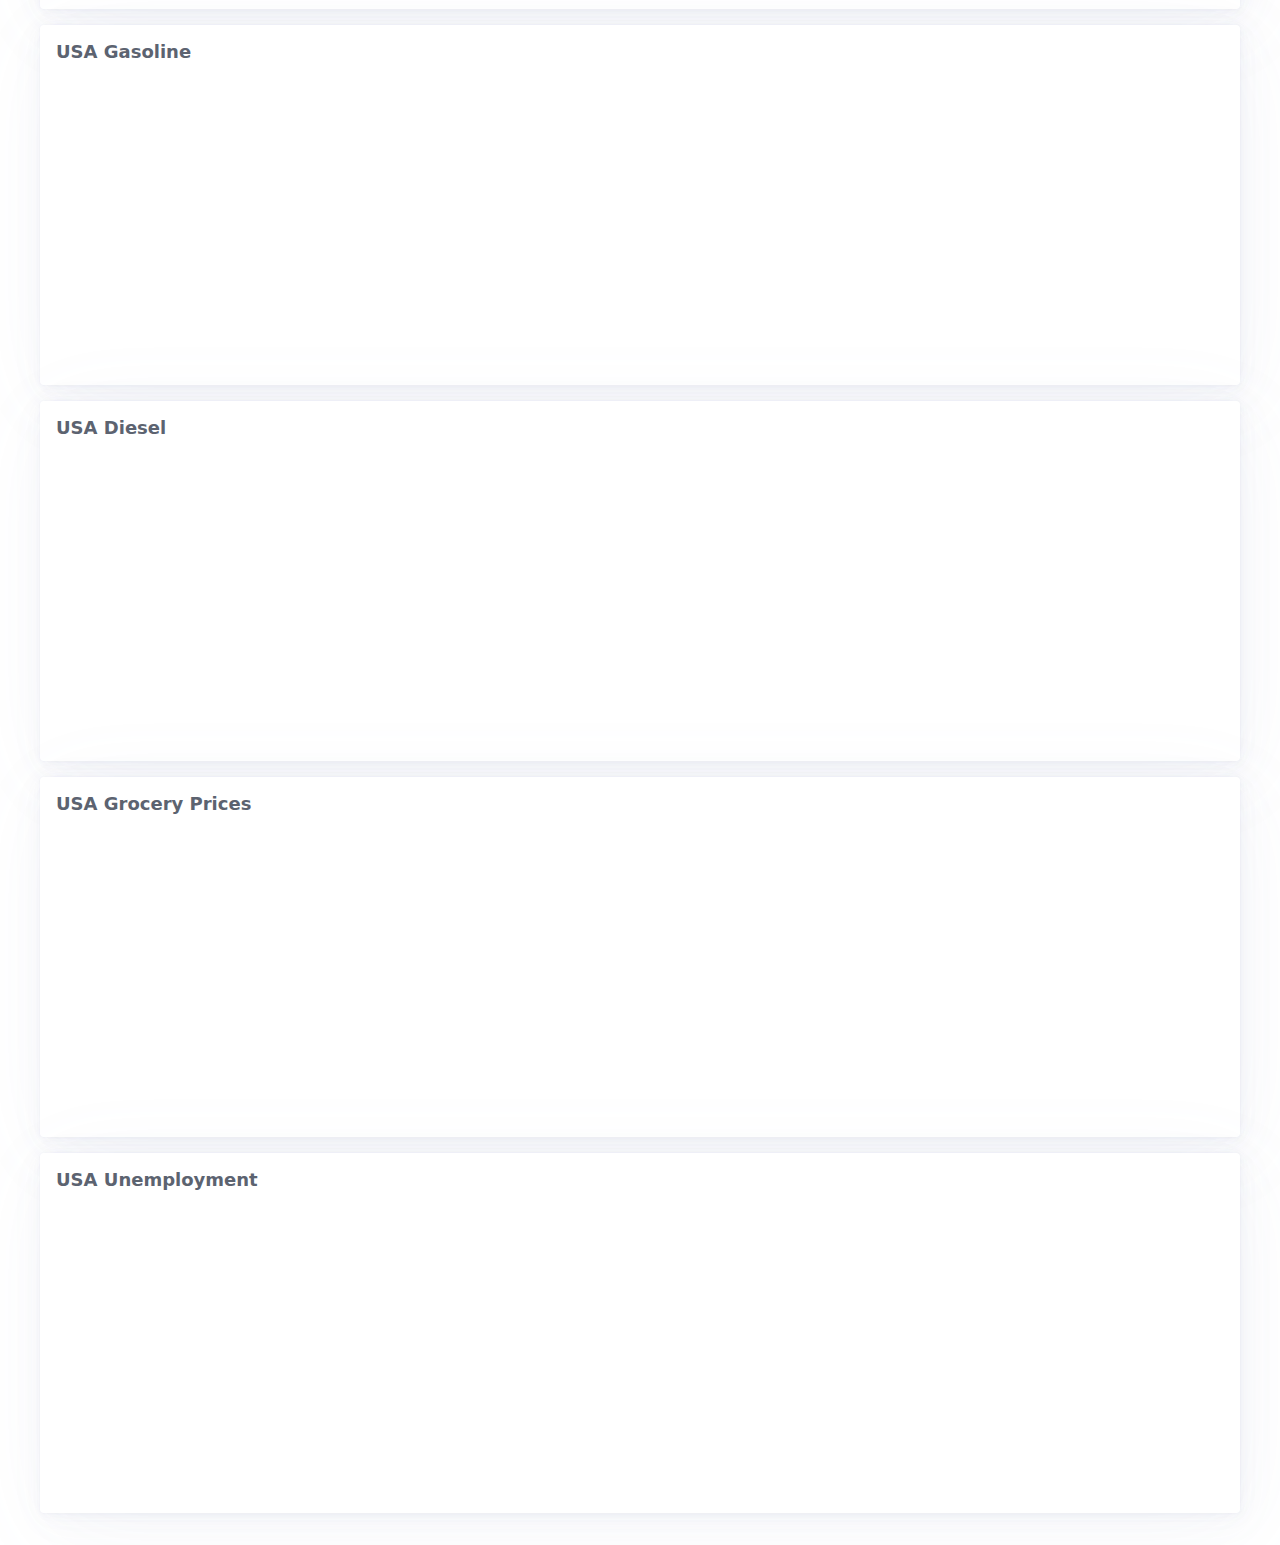
==== commit a2bb3ec6: "###" ====
--- a/index.html
+++ b/index.html
@@ -8,14 +8,14 @@
 </head>
 <body>
     <main>
-        <h1>Trumplandia</h1>
+        <h1>Trumplandia 2025</h1>
         <section>
             <h4>Popular Vote</h4>
-            <aside><em>src: Cook Political Report (11/29/2024)</em></aside>
+            <h5>Joe Biden is the only candidate in the last 3 elections to win over 50% of the popular vote</h5>
             <table>
                 <thead>
                     <tr>
-                        <td> </td>
+                        <td></td>
                         <td>2024</td>
                         <td>2020</td>
                         <th>2016</th>
@@ -40,21 +40,25 @@
                         <td>1.8%</td>
                         <td>5.8%</td>
                     </tr>
+                    <tr>
+                        <td colspan="4">
+                            <aside><em>(src: Cook Political Report)</em></aside>
+                        </td>
+                    </tr>
                 </tbody>
             </table>
-            <aside> <em>Joe Biden is the only candidate in the last 3 elections to win over 50% of the popular vote</em></aside>
         </section>
         <section>
             <h4>National Debt</h4>
             <ul>
                 <li>
-                    Presidents from both parties have contributed significantly to the national debt.
+                    Presidents from both parties have contributed significantly to the national debt
                 </li>
                 <li>
-                    The national debt increased by 40.45% during Trump's first term as his policies contributed $8.18 trillion to the debt total.
+                    In Donald Trump's first term the national debt increased by $8.18 trillion, a 40.45% increase
                 </li>
                 <li>
-                    Through last August, President Biden had contributed $6.66 trillion to the national debt, a 23.42% increase.
+                    In Joe Biden's first term the national debt increased by $6.66 trillion, a 23.42% increase
                 </li>
             </ul>
         </section>
@@ -62,13 +66,13 @@
             <h4>Trump's promises</h4>
             <ul>
                 <li>
-                    Promised to end the Ukraine war within 24 hours.
+                    Promised to end the Ukraine war within 24 hours
                 </li>
                 <li>
-                    Promised to be a “dictator on day one”.
+                    Promised to be a “dictator on day one”
                 </li>
                 <li>
-                    Promised the price of energy would be cut in half within one year.
+                    Promised the price of energy would be cut in half within one year
                     <ul>
                         <li>
                             <em> Gasoline in October 2024 averaged $3.26</em>
@@ -83,19 +87,19 @@
             <h4> Trump's threats</h4>
             <ul>
                 <li>
-                    Trump can invoke the "Insurrection Act"" at the Inauguration and declare a national immigration emergency.
+                    Trump can invoke the "Insurrection Act"" at the Inauguration and declare a national immigration emergency 
                 </li>
                 <li>
-                    This will allow him to mobilize the military and federalize all state national guard troops under his direct control.
+                    This will allow him to mobilize the military and federalize all state national guard troops under his direct control
                 </li>
                 <li>
                     In addition he has the constitutional authority (<b>Article 1, Section 9, Clause 2</b> of the USA Constitution) to suspend the right to Habeas Corpus “in cases of Rebellion or Invasion”
                 </li>
                 <li>
-                    None of the people rounded up will have the right to appeal their expulsion.
+                    None of the people rounded up will have the right to appeal their expulsion
                 </li>
                 <li>
-                    This what he meant by being a “dictator on day one”.
+                    This what he meant by being a “dictator on day one”
                 </li>
             </ul>
         </section>
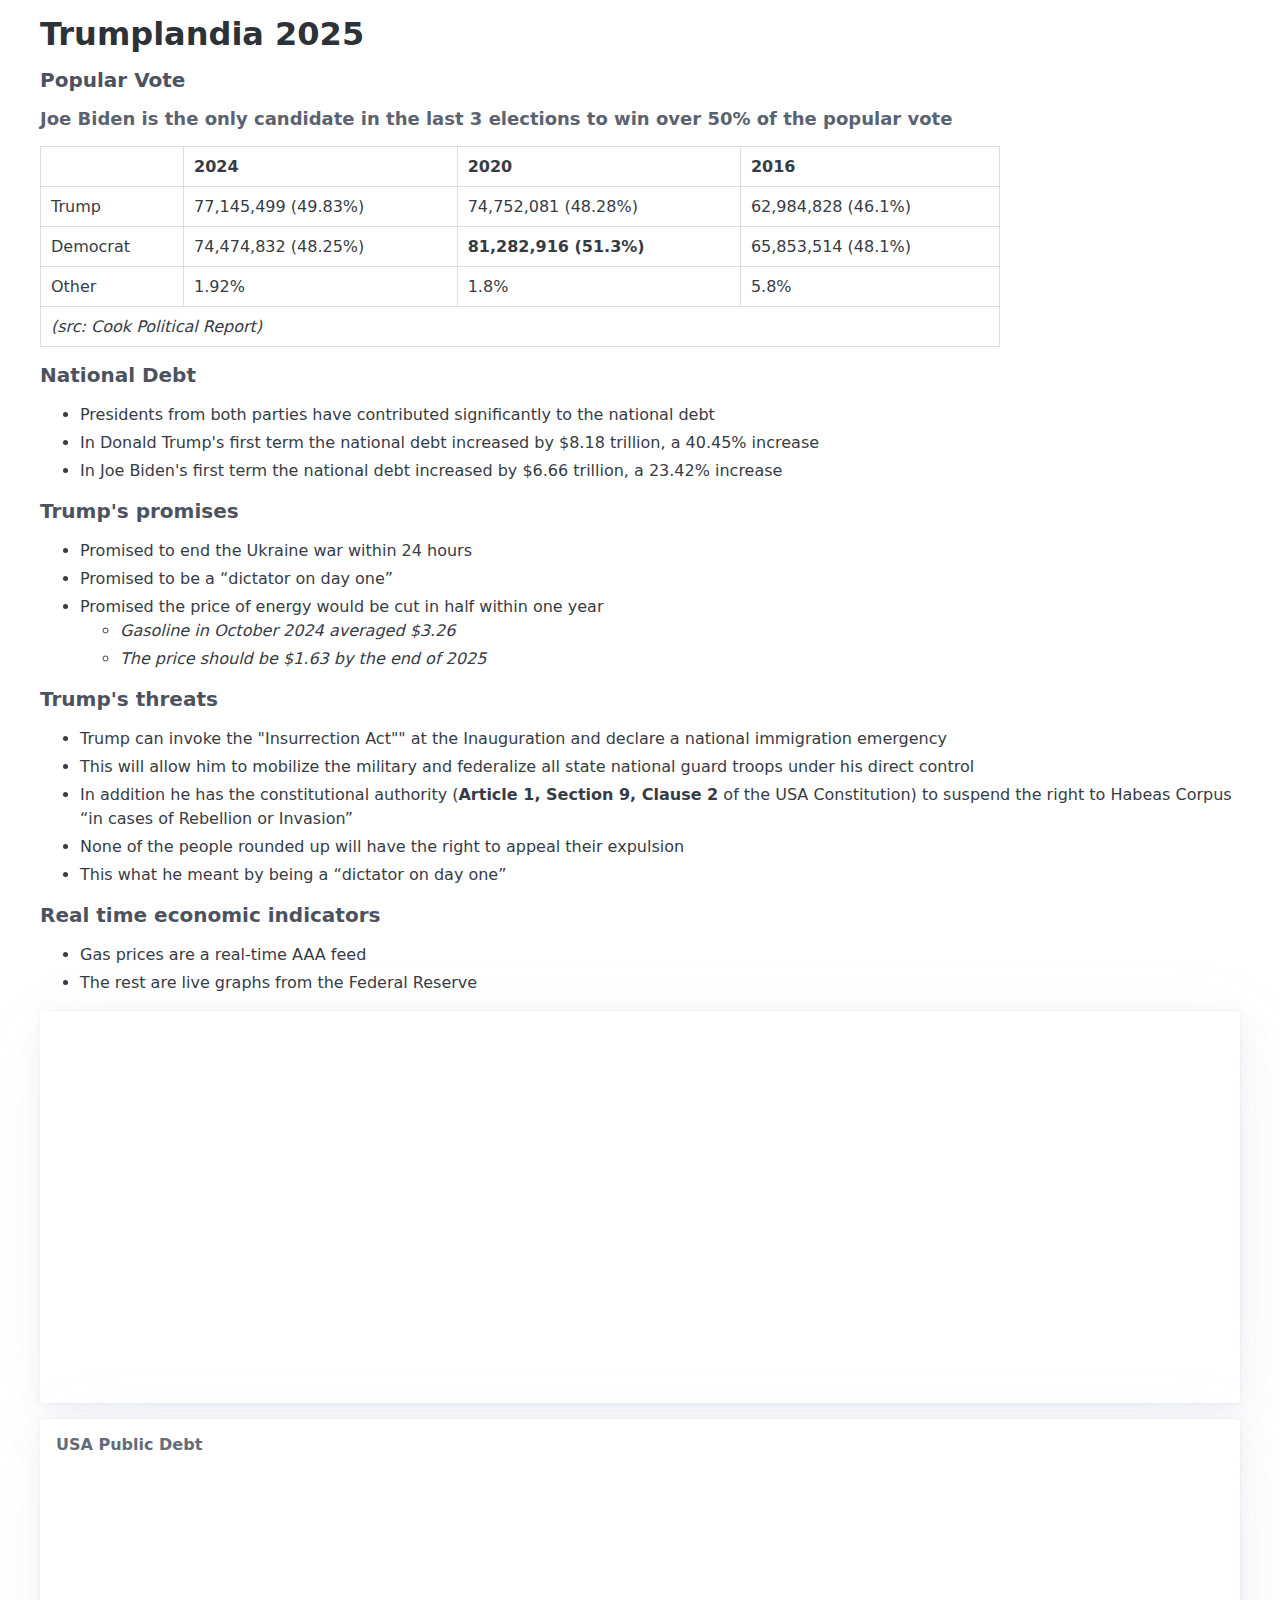
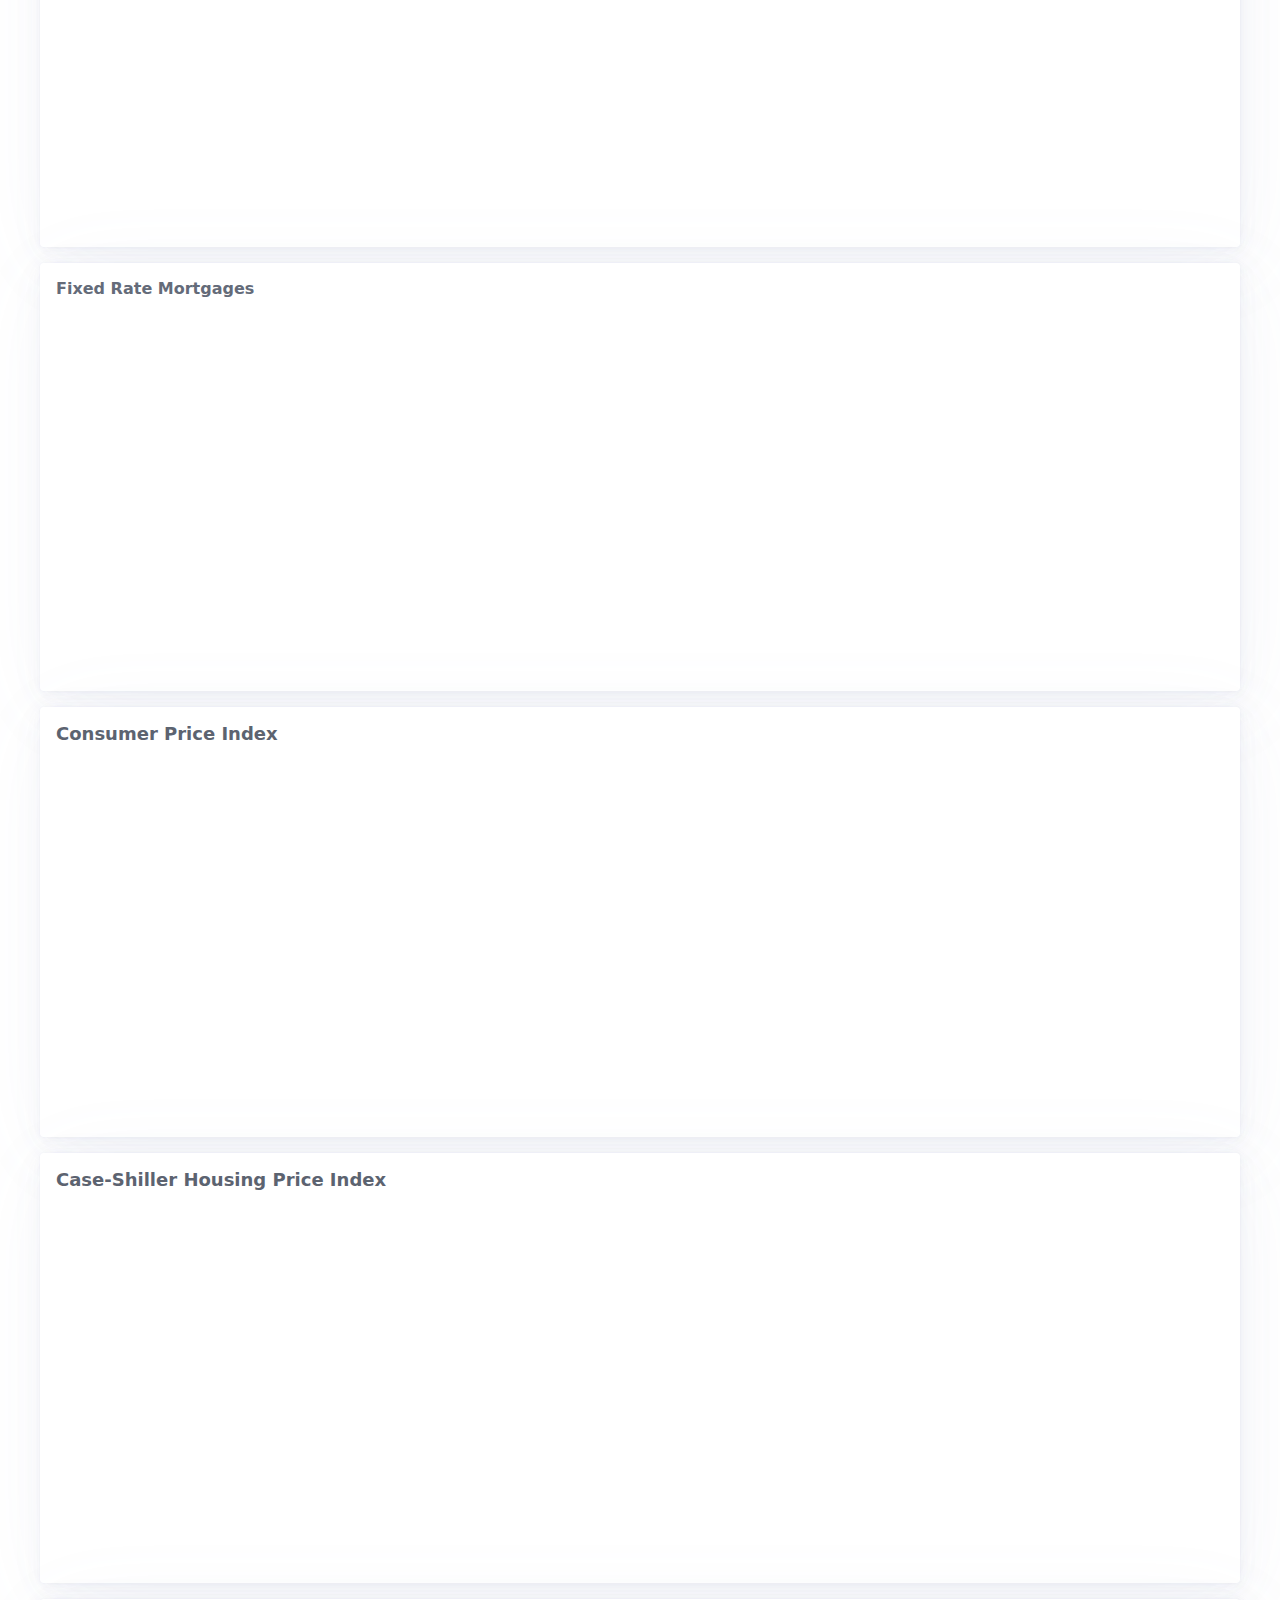
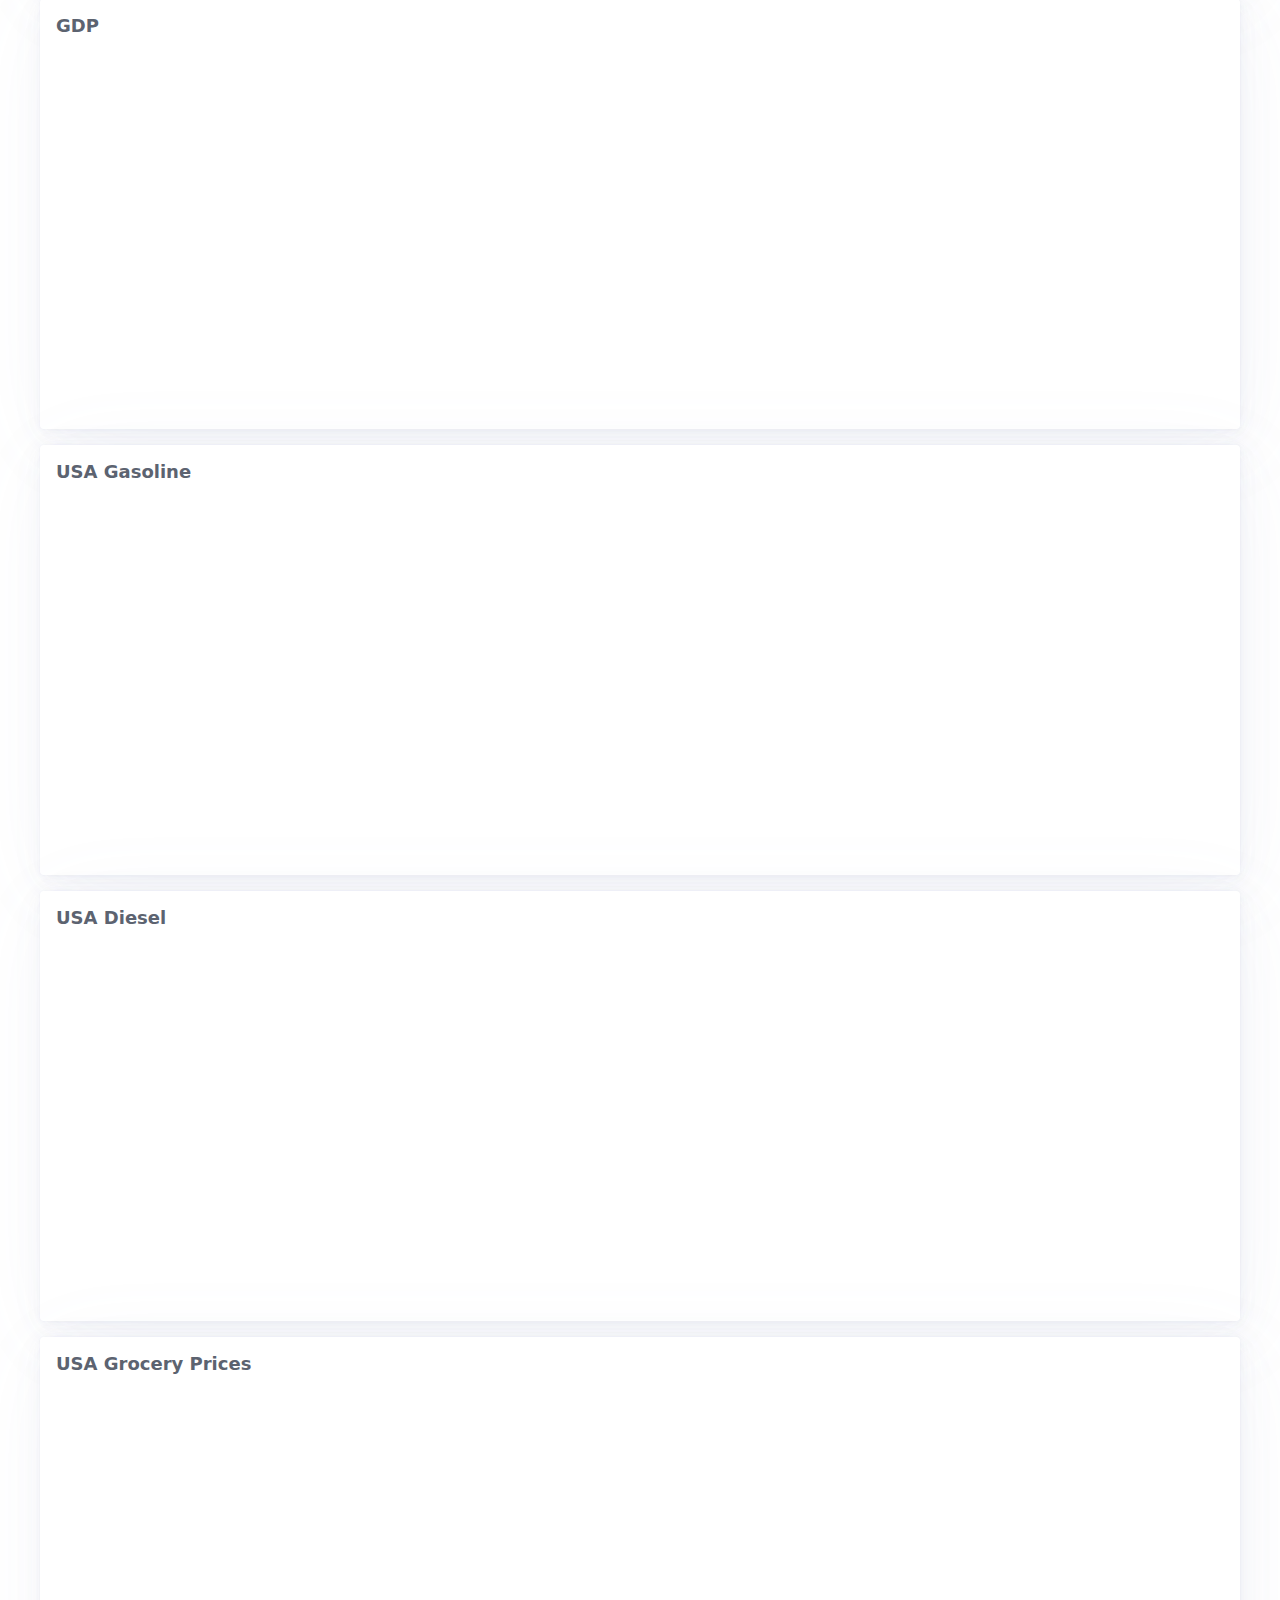
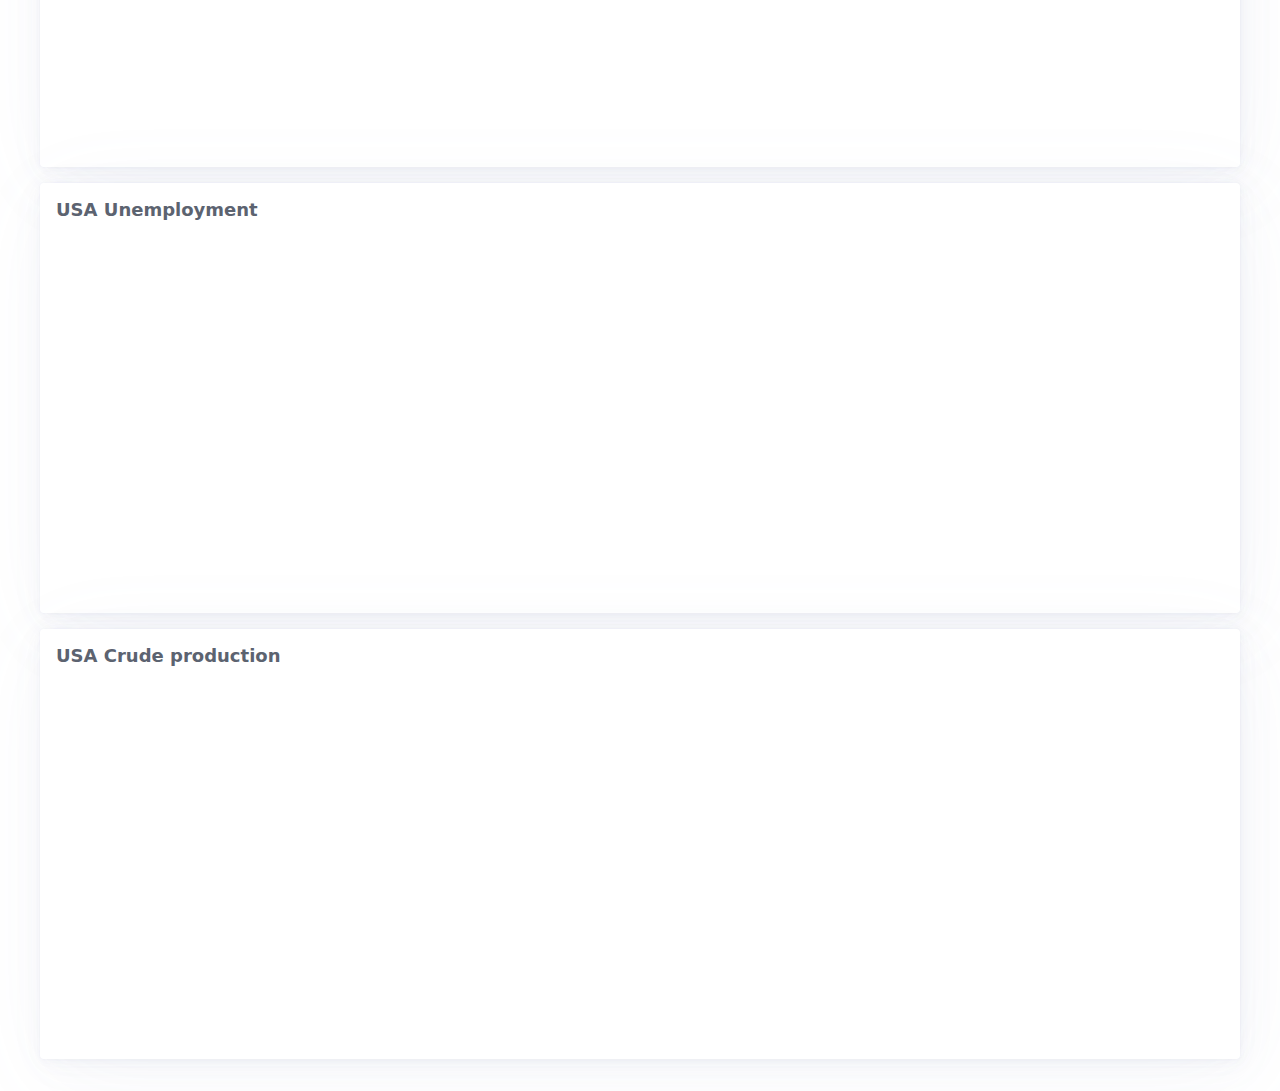
==== commit c8cbe08e: "##" ====
--- a/index.html
+++ b/index.html
@@ -87,7 +87,7 @@
             <h4> Trump's threats</h4>
             <ul>
                 <li>
-                    Trump can invoke the "Insurrection Act"" at the Inauguration and declare a national immigration emergency 
+                    Trump can invoke the "Insurrection Act"" at the Inauguration and declare a national immigration emergency
                 </li>
                 <li>
                     This will allow him to mobilize the military and federalize all state national guard troops under his direct control
@@ -175,6 +175,12 @@
                         scrolling="yes" frameborder="1" style="overflow:hidden;"
                         allowtransparency="true" loading="lazy"></iframe>
             </article>
+            <article>
+                <h5>USA Crude production</h5>
+                <iframe src="https://www.eia.gov/dnav/pet/hist/leafhandler.ashx?n=pet&s=mcrfpus2&f=m"
+                        scrolling="yes" frameborder="1" style=""
+                        allowtransparency="true" loading="lazy"></iframe>
+            </article>
         </section>
     </main>
     <link href="classless.css" type="text/css" rel="stylesheet" />
@@ -182,5 +188,3 @@
 
 </body>
 </html>
-
-
--- a/classless.css
+++ b/classless.css
@@ -41,6 +41,11 @@
     --pico-icon-loading: url("data:image/svg+xml,%3Csvg fill='none' height='24' width='24' viewBox='0 0 24 24' xmlns='http://www.w3.org/2000/svg' %3E%3Cstyle%3E g %7B animation: rotate 2s linear infinite; transform-origin: center center; %7D circle %7B stroke-dasharray: 75,100; stroke-dashoffset: -5; animation: dash 1.5s ease-in-out infinite; stroke-linecap: round; %7D @keyframes rotate %7B 0%25 %7B transform: rotate(0deg); %7D 100%25 %7B transform: rotate(360deg); %7D %7D @keyframes dash %7B 0%25 %7B stroke-dasharray: 1,100; stroke-dashoffset: 0; %7D 50%25 %7B stroke-dasharray: 44.5,100; stroke-dashoffset: -17.5; %7D 100%25 %7B stroke-dasharray: 44.5,100; stroke-dashoffset: -62; %7D %7D %3C/style%3E%3Cg%3E%3Ccircle cx='12' cy='12' r='10' fill='none' stroke='rgb(136, 145, 164)' stroke-width='4' /%3E%3C/g%3E%3C/svg%3E")
 }
 
+@media (min-width:100px) {
+    :root {
+        --pico-font-size: 65%
+    }
+}
 @media (min-width:576px) {
     :root {
         --pico-font-size: 75%
--- a/embed.css
+++ b/embed.css
@@ -1,15 +1,12 @@
 
-.iframe-container {
-    display: flex; /* Use flexbox for layout */
-    justify-content: space-between; /* Space out the iframes */
-    gap: 10px; /* Add space between the iframes */
-    float: left;
-    margin: 5px;
-}
+
 iframe {
-    width: 80%;  /* iframe width to fit side by side */
-    height: 290px; /* Set a height for the iframes */
-    border: none; /* Remove default border */
+    width: 86.92% !important;
+    height: 40% !important;
+    -webkit-transform: scale(1);
+    transform: scale(1);
+    -webkit-transform-origin: 0 0;
+    transform-origin: 0 0;
 }
 table {
     width: 80%;
